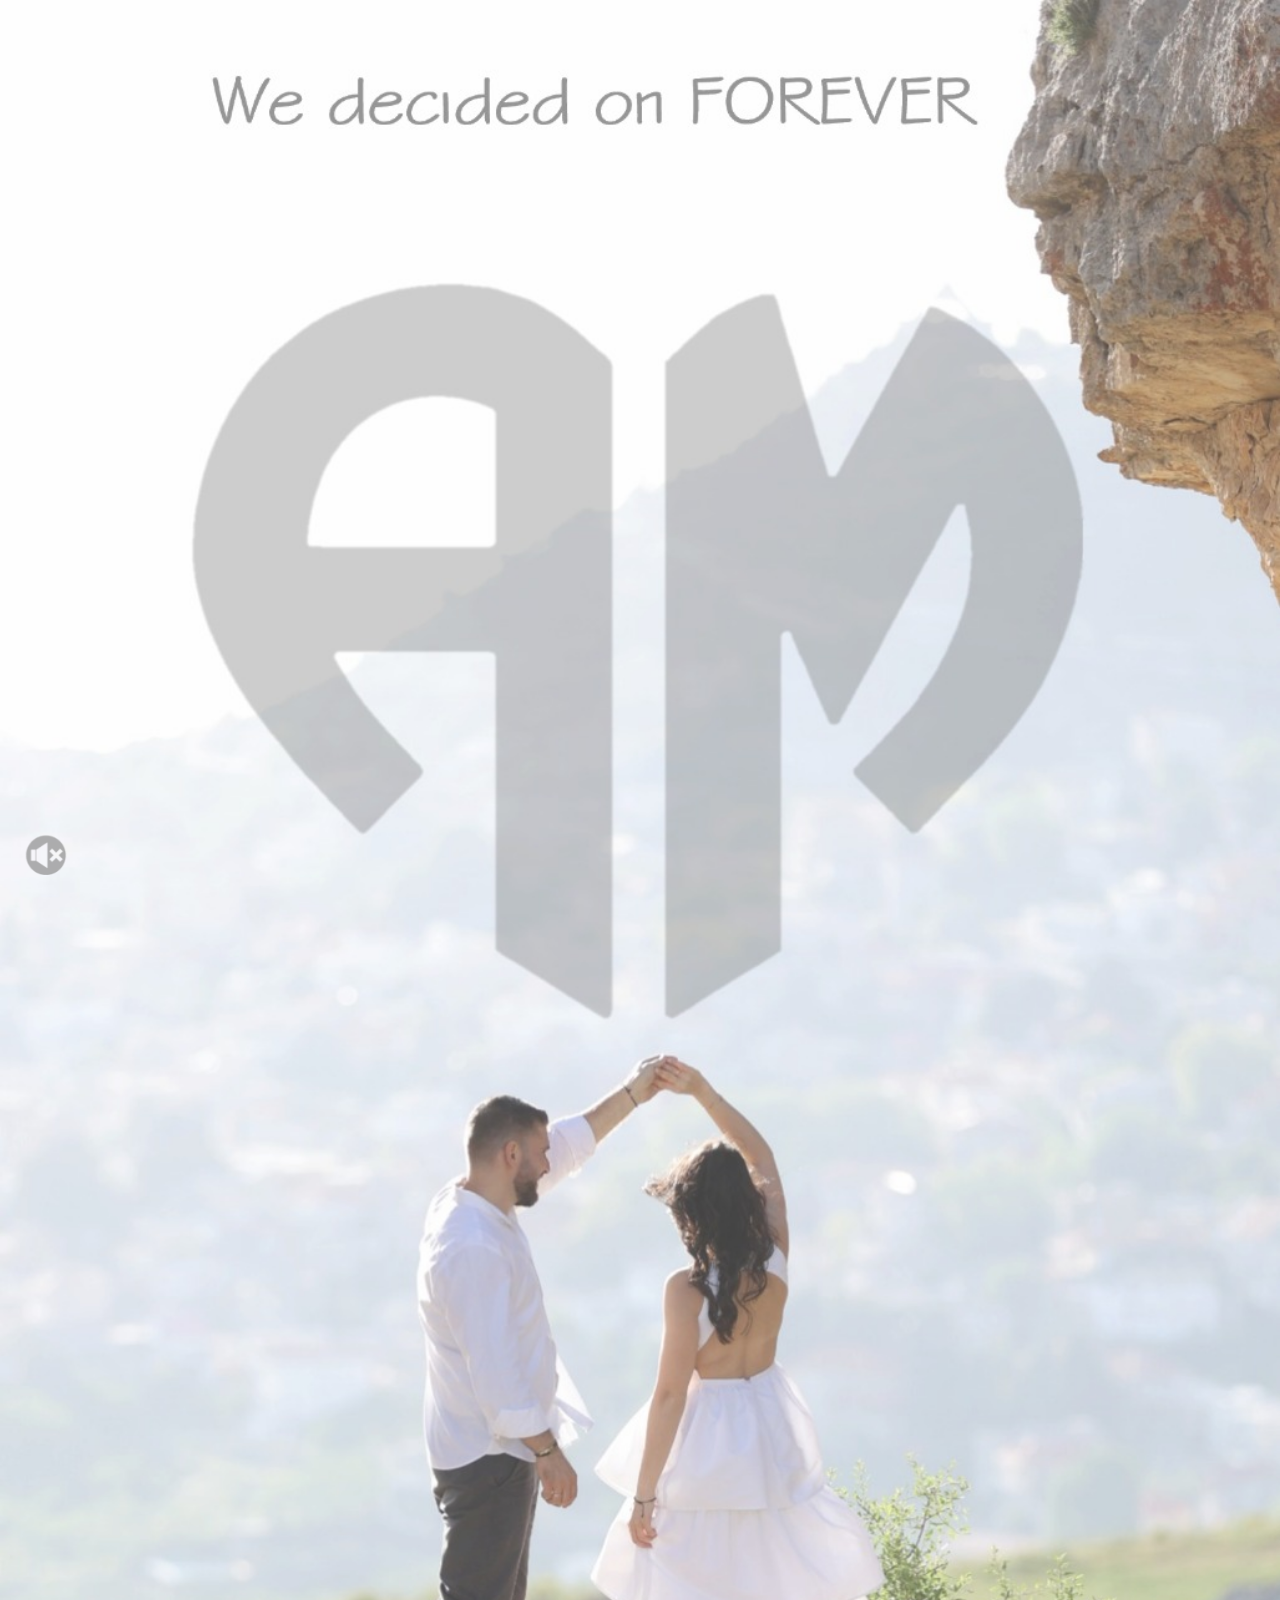
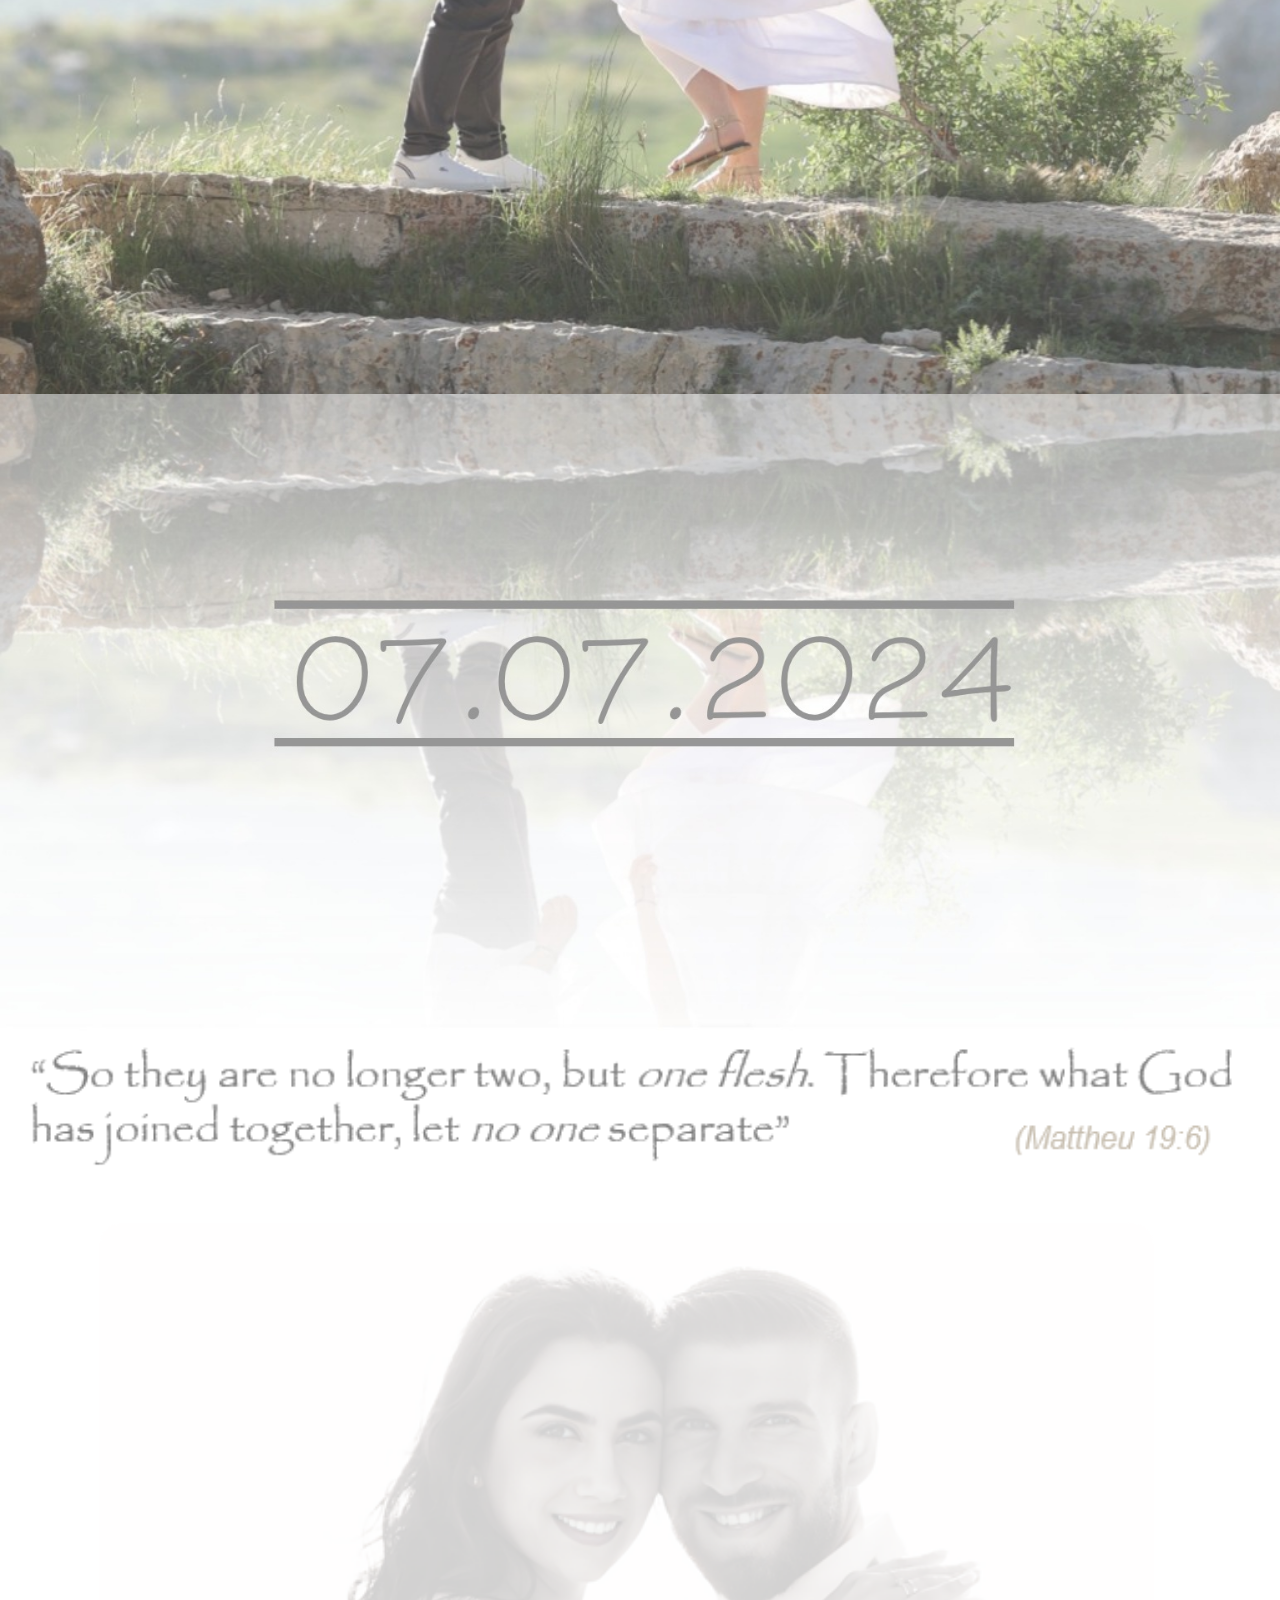
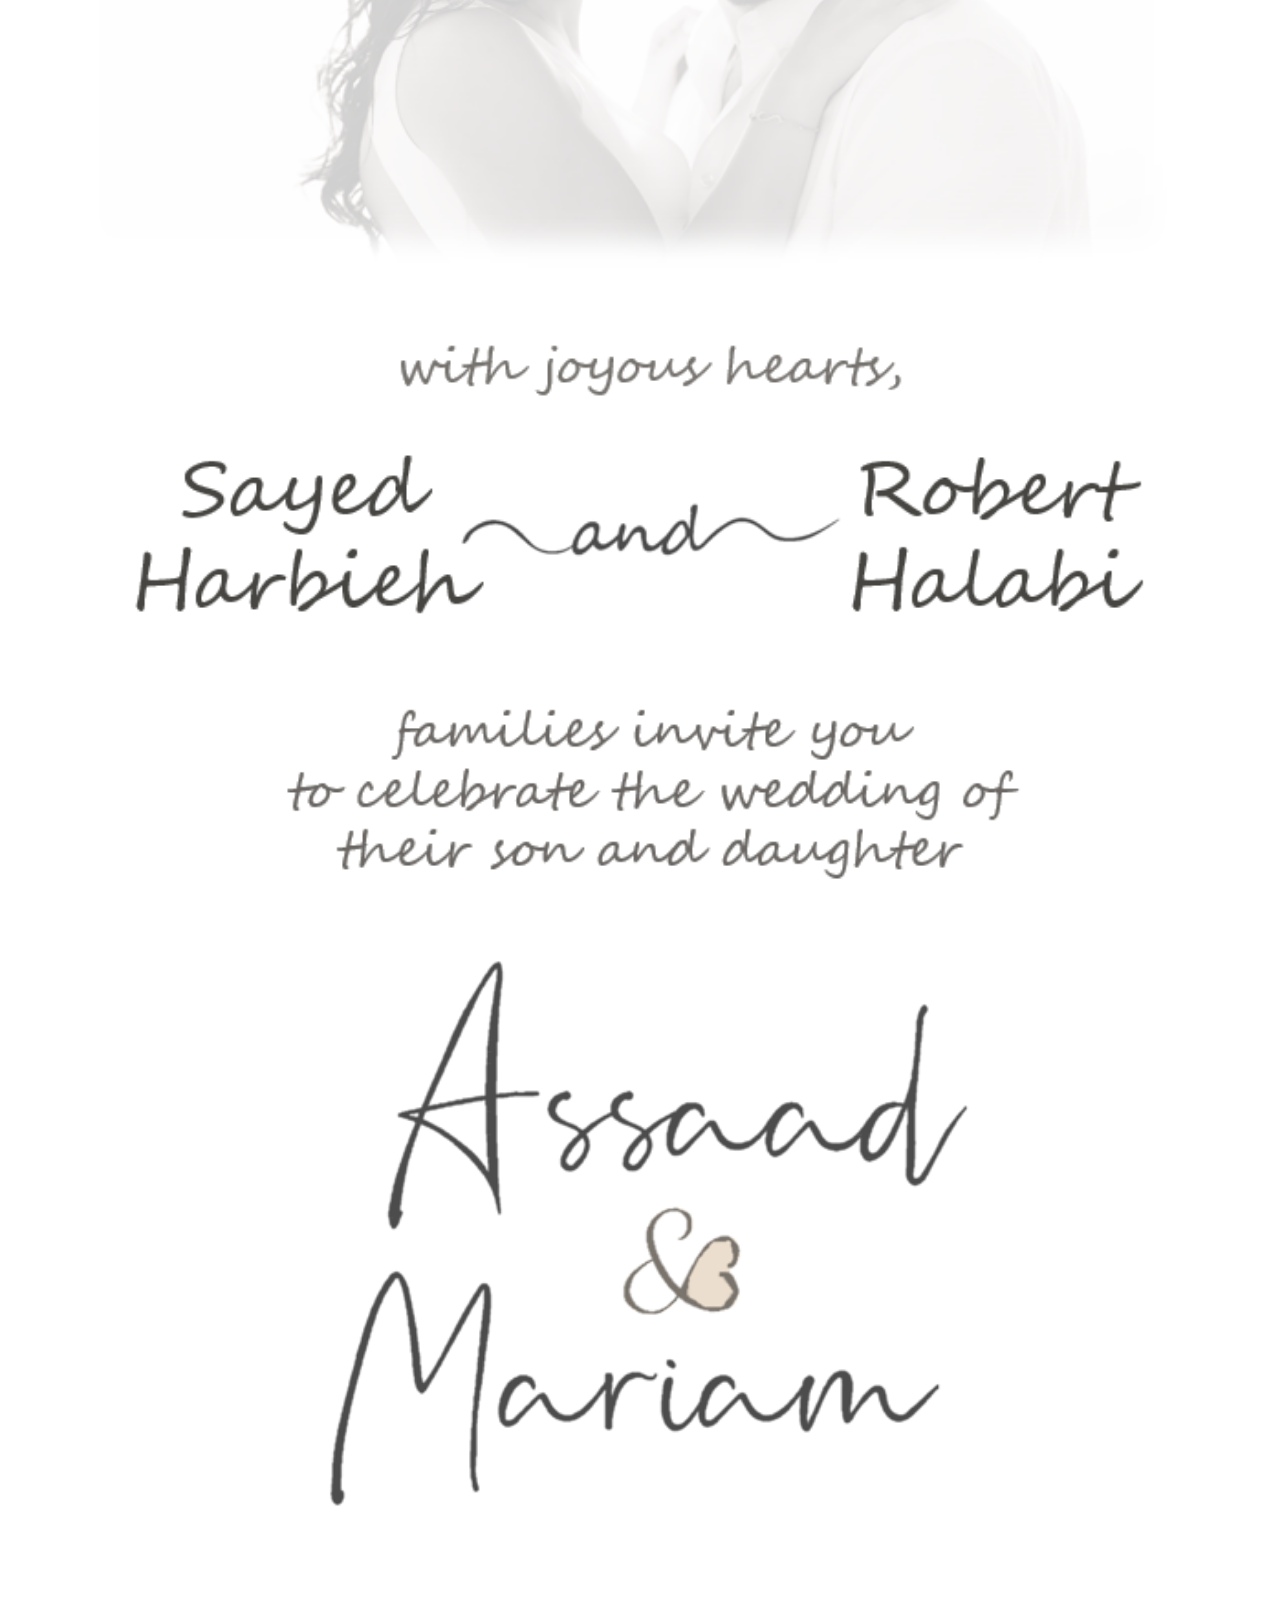
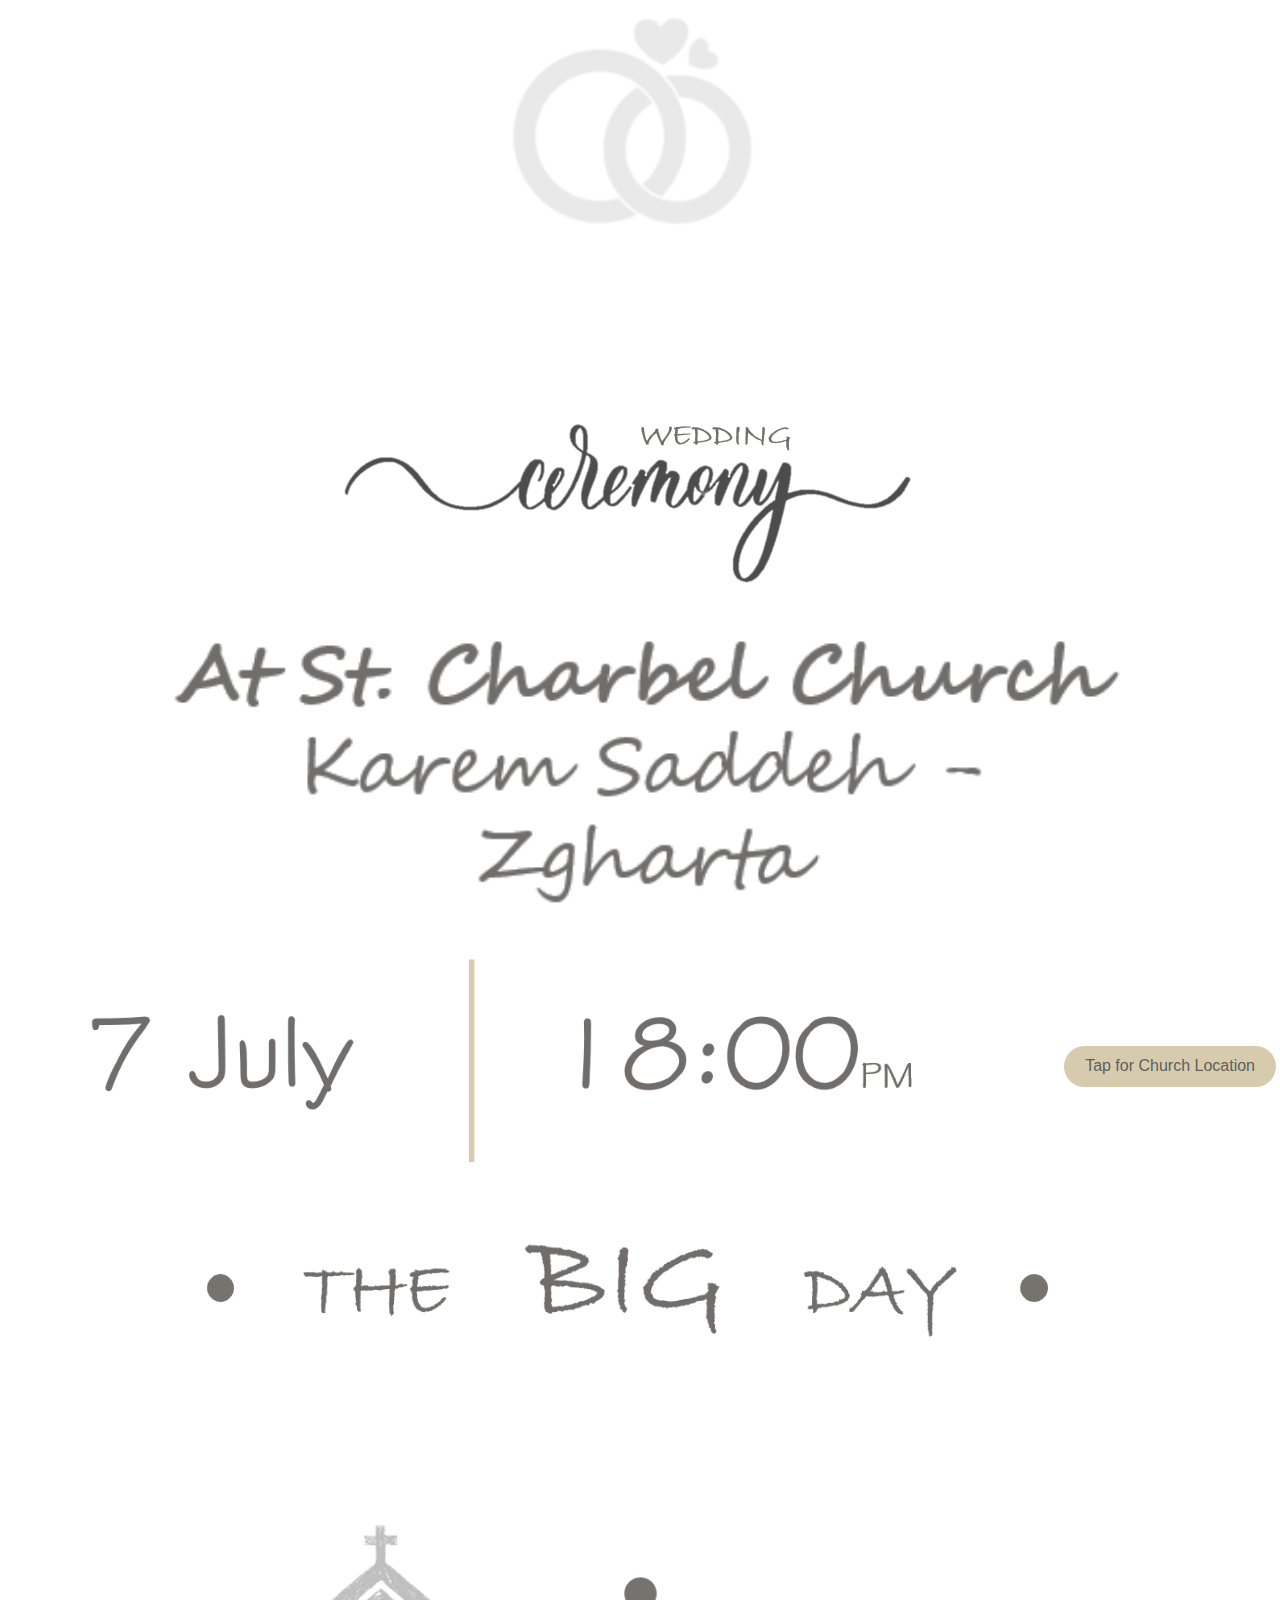
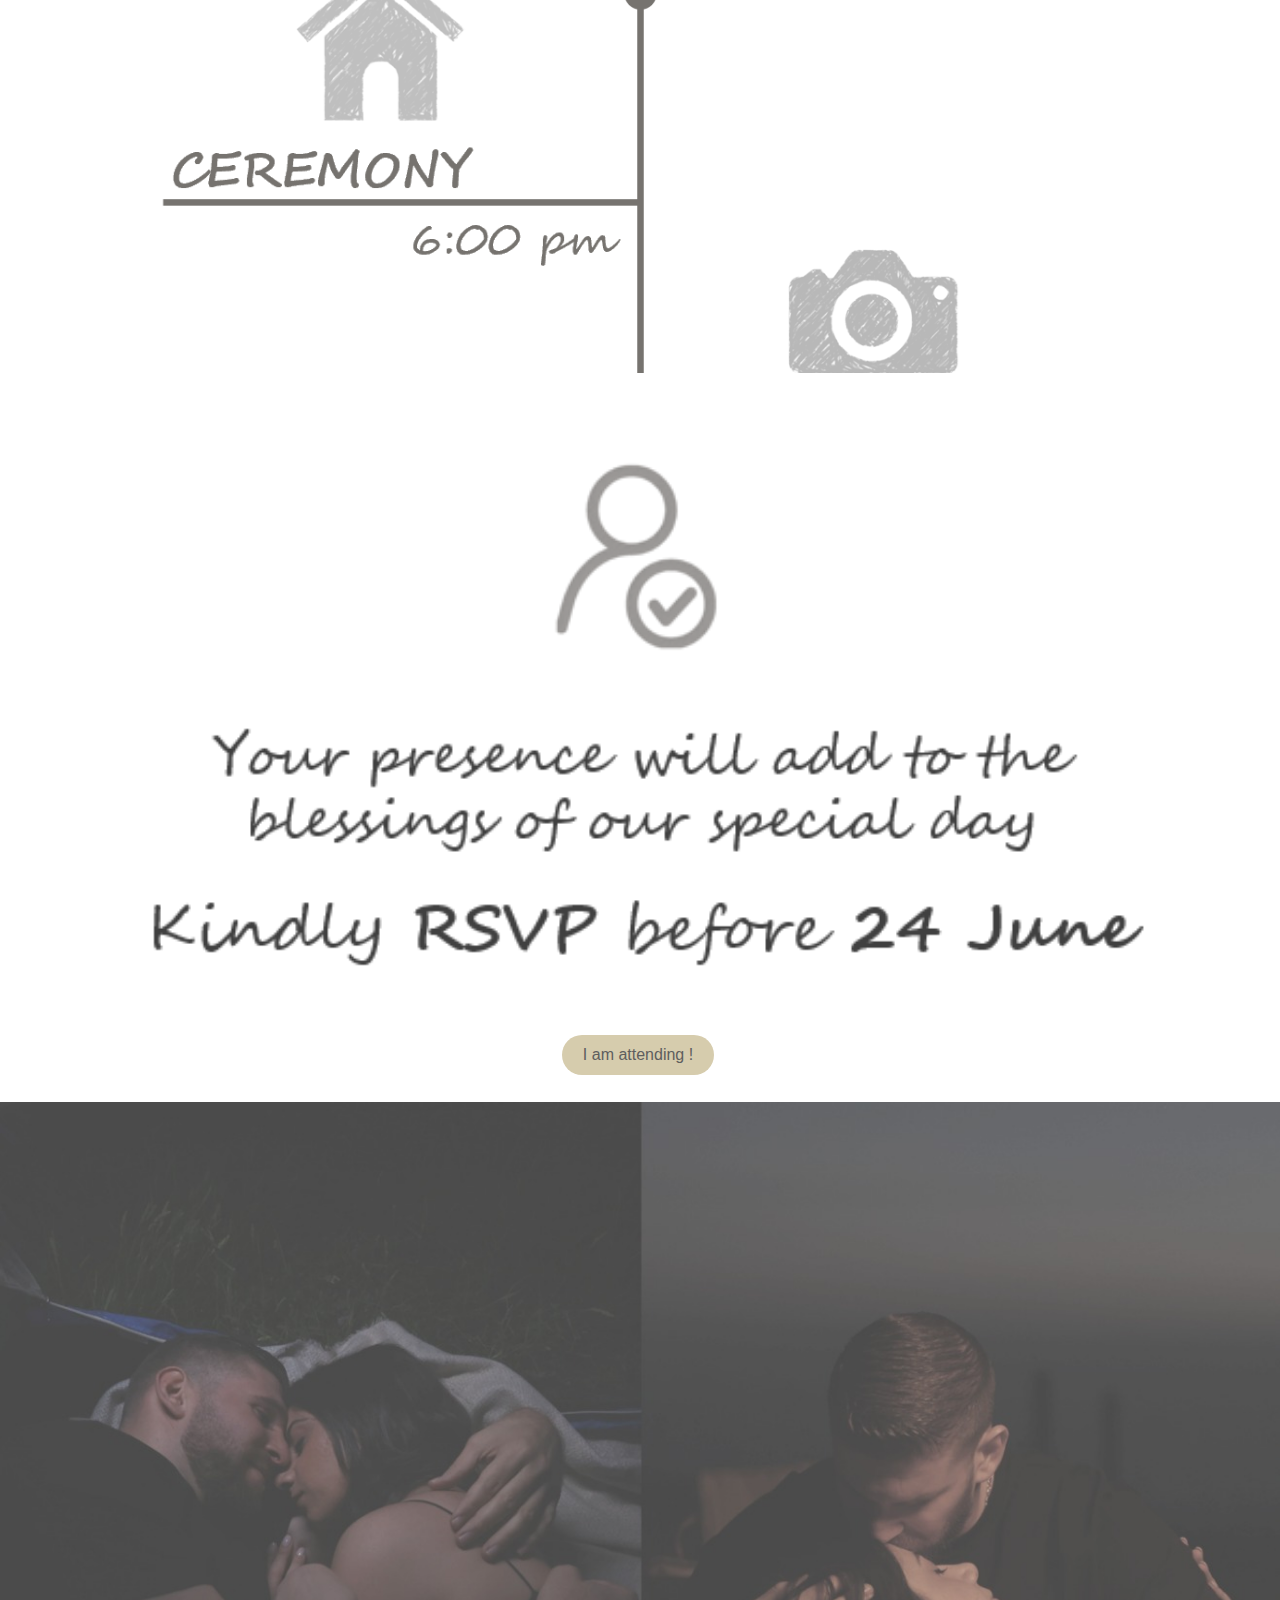
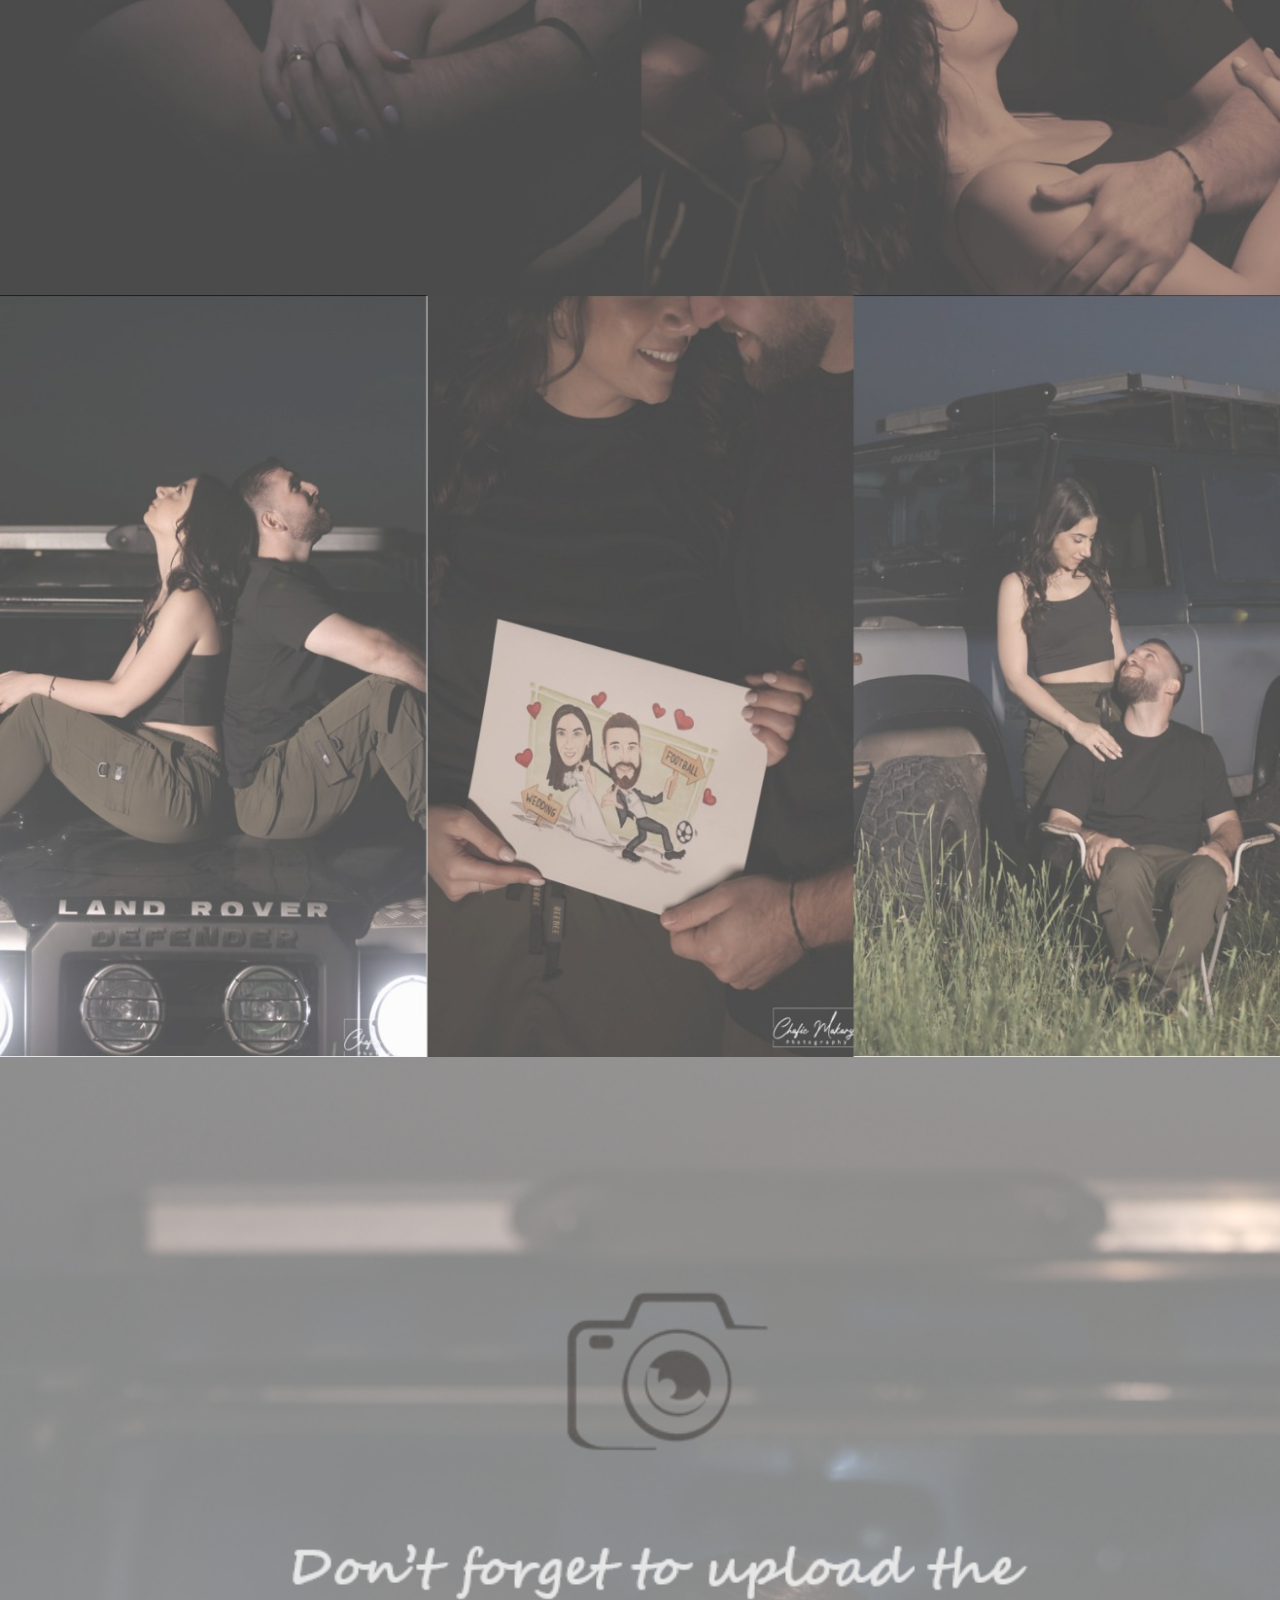
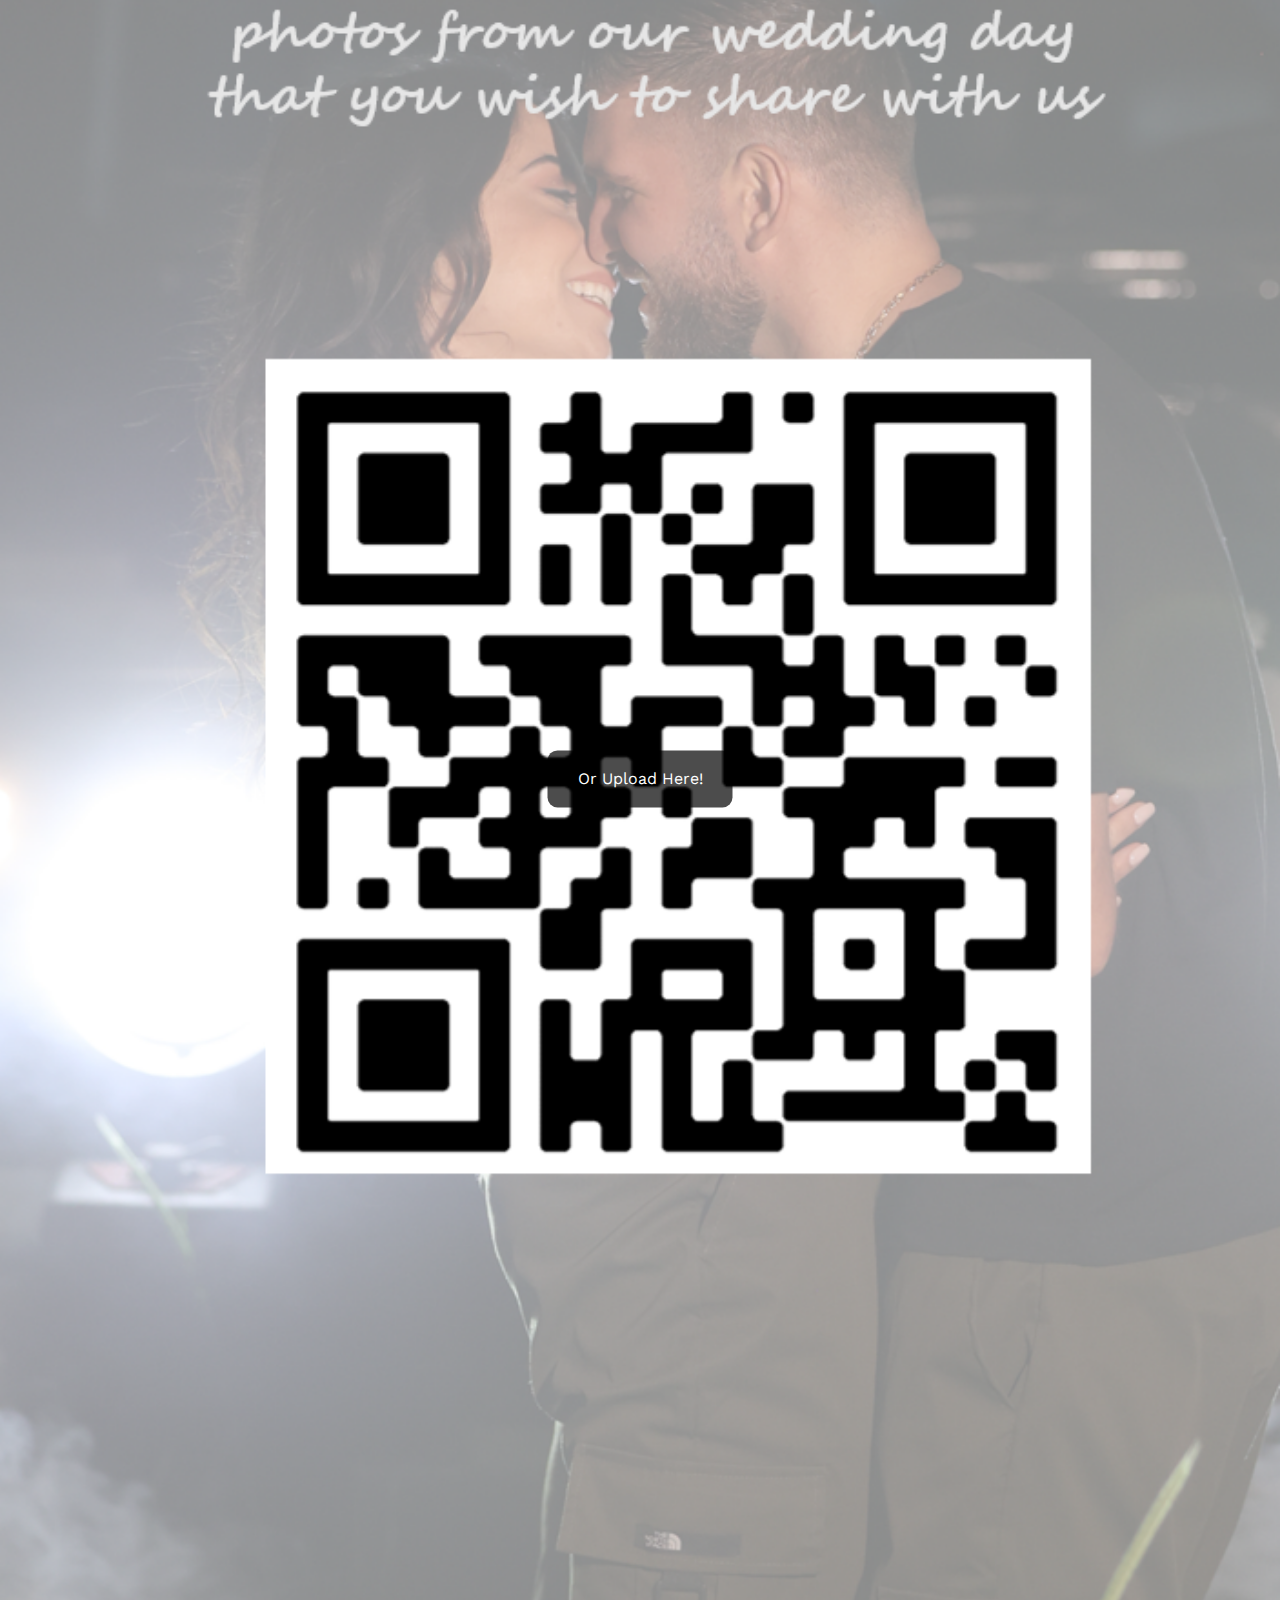
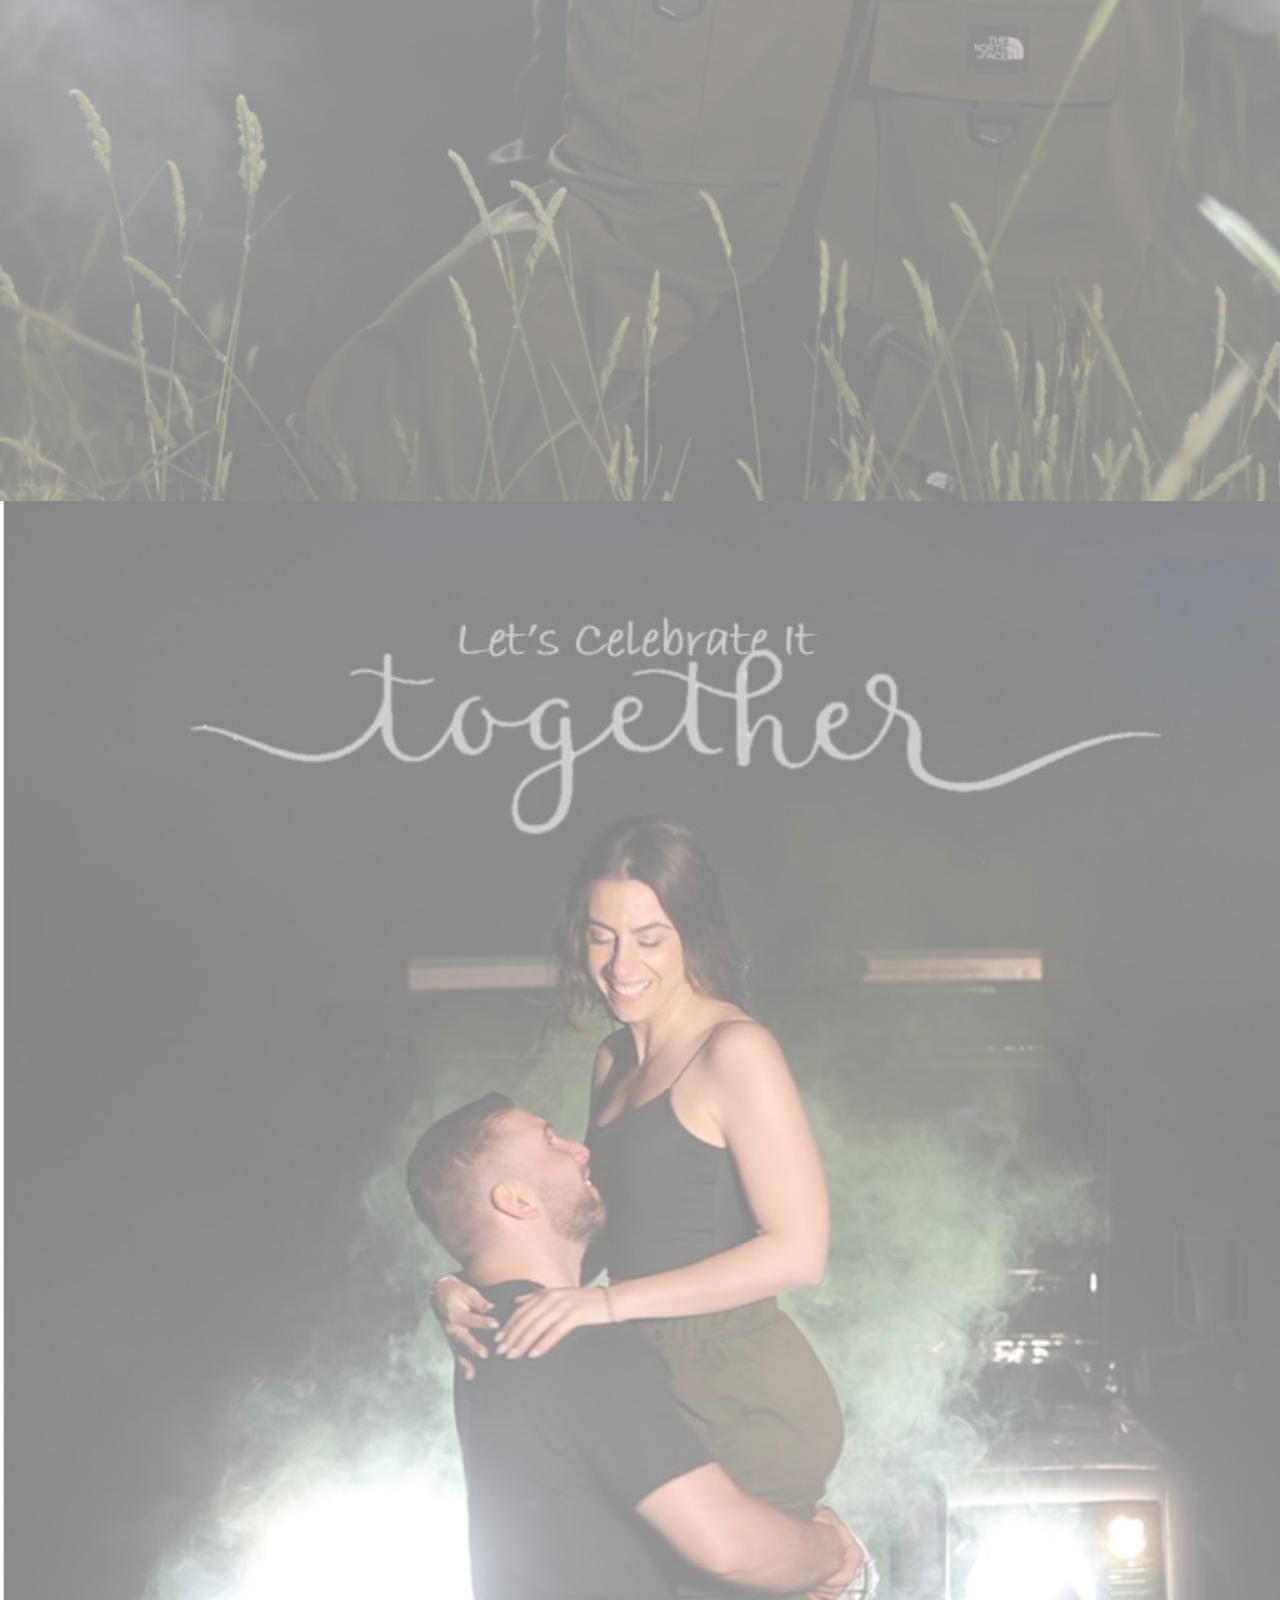
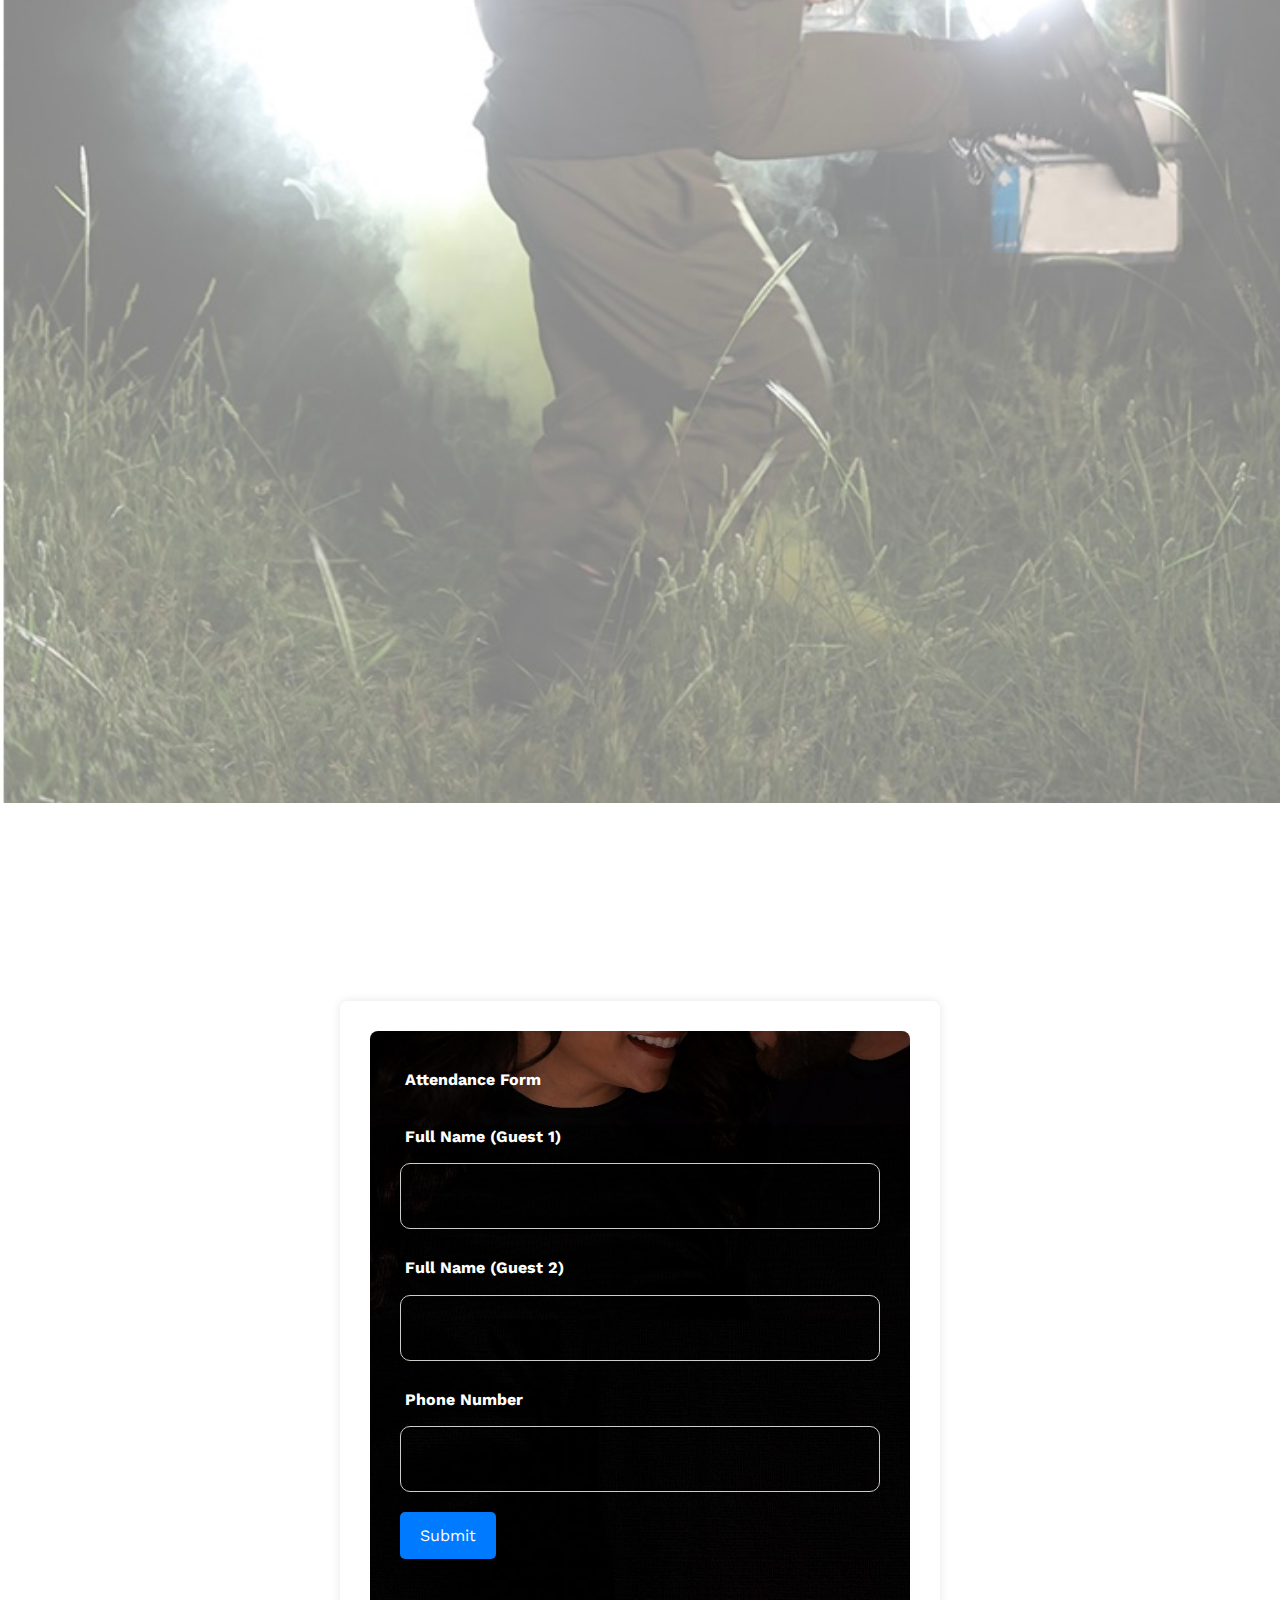
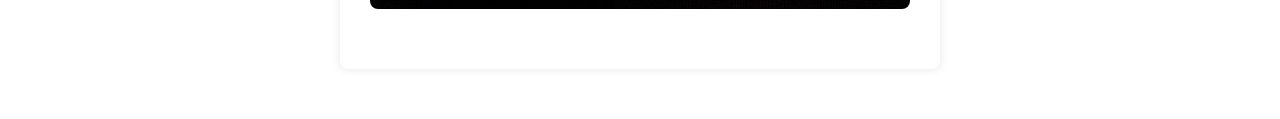
==== index.html @ 5905e003 "Add files via upload" ====
<!DOCTYPE html>
<!--[if lt IE 7]>      <html class="no-js lt-ie9 lt-ie8 lt-ie7"> <![endif]-->
<!--[if IE 7]>         <html class="no-js lt-ie9 lt-ie8"> <![endif]-->
<!--[if IE 8]>         <html class="no-js lt-ie9"> <![endif]-->
<!--[if gt IE 8]><!--> <html class="no-js"> <!--<![endif]-->
	<head>
	<meta charset="utf-8">
	<meta http-equiv="X-UA-Compatible" content="IE=edge">
	<title>Assaad & Mariam Wedding</title>
	<meta name="viewport" content="width=device-width, initial-scale=1.0">
	<meta name="description" content="Free HTML5 Template by FREEHTML5.CO" />
	<meta name="keywords" content="free html5, free template, free bootstrap, html5, css3, mobile first, responsive" />
	<meta name="author" content="FREEHTML5.CO" />
    <meta name="viewport" content="width=device-width, initial-scale=1.0">
 

  	<!-- Facebook and Twitter integration -->
	<meta property="og:title" content=""/>
	<meta property="og:image" content=""/>
	<meta property="og:url" content=""/>
	<meta property="og:site_name" content=""/>
	<meta property="og:description" content=""/>
	<meta name="twitter:title" content="" />
	<meta name="twitter:image" content="" />
	<meta name="twitter:url" content="" />
	<meta name="twitter:card" content="" />

	<link href='https://fonts.googleapis.com/css?family=Work+Sans:400,300,600,400italic,700' rel='stylesheet' type='text/css'>
	<link href="https://fonts.googleapis.com/css?family=Sacramento" rel="stylesheet">
    <link href="https://stackpath.bootstrapcdn.com/bootstrap/5.2.4/css/bootstrap.min.css" rel="stylesheet">


	
	<!-- Animate.css -->
	<link rel="stylesheet" href="css/animate.css">
	<!-- Icomoon Icon Fonts-->
	<link rel="stylesheet" href="css/icomoon.css">
	<!-- Bootstrap  -->
	<link rel="stylesheet" href="css/bootstrap.css">

	<!-- Magnific Popup -->
	<link rel="stylesheet" href="css/magnific-popup.css">

	<!-- Owl Carousel  -->
	<link rel="stylesheet" href="css/owl.carousel.min.css">
	<link rel="stylesheet" href="css/owl.theme.default.min.css">

	<!-- Theme style  -->
	<link rel="stylesheet" href="css/style.css">

	<!-- Modernizr JS -->
	<script src="js/modernizr-2.6.2.min.js"></script>
	<!-- FOR IE9 below -->
	<!--[if lt IE 9]>
	<script src="js/respond.min.js"></script>
	<![endif]-->
	<style>
         @import url('https://fonts.googleapis.com/css2?family=Roboto:wght@700&display=swap');
    .special-font {
        font-family: 'Papyrus', sans-serif;
        font-weight: 700;
        font-size: 20px;
        color: #333;
    }
    #mute-button {
            position: fixed;
            bottom: 20px; /* Adjust as needed */
            left: 20px; /* Adjust as needed */
            background: none;
            border: none;
            cursor: pointer;
        }
        #mute-button img {
            width: 40px; /* Adjust the size of the image */
            height: 40px; /* Adjust the size of the image */
        }

    body {
  color: #333; /* Set text color to a dark color */
  background-color: #fff; /* Set background color to white */
}
        .btn-custom {
  background-color: rgb(214, 204, 173); /* Custom color */
  color: rgb(94, 94, 94); /* Text color */
  font-family: 'Bradley Hand ITC', sans-serif;
}
.btncustcenter{
    display: flex;
      justify-content: center; /* Center horizontally */
      align-items: center;
      height: 10vh;
}
.centered {
      text-align: center; /* Center text horizontally */
      margin-top: 10px; /* Optional margin for spacing */
      font-size: 15px;
    }

		 .background-div {
        background-image: url('images/testimage12.jpeg');
        background-size: cover;
        background-repeat: no-repeat;
        background-position: center;
        /* Adjust width and height as needed */
        width: 100%;
        height: 1000px;
        /* Optional styles for the background div */
        border: 0px solid black;
        border-radius: 0px;
        position: relative;
    }

    /* Style for the overlay image */
    .overlay-image {
        position: absolute;
        top: 2.5%;
        left: 58%;
        transform: translate(-50%, -50%);
        /* Adjust width and height as needed */
        width: 500px;
        height: 220px;
        /* Optional styles for the overlay image */
        border: 0px solid white;
        border-radius: 0px;
        box-shadow: 0 0 0px rgba(0, 0, 0, 0.5);
    }   
	@media (max-width: 768px) {
        .background-div {
			background-image: url('images/testimage12.png');
            height: 1400px; /* Adjust height for smaller screens */
        }

        .overlay-image {
            width:400px; /* Adjust width for smaller screens */
            height: 150px; /* Adjust height for smaller screens */
        }
        .overlay-image2 {
            width: 320px; /* Adjust width for smaller screens */
            height: 270px; /* Adjust height for smaller screens */
        }
    }
	.background-div2 {
        background-image: url('images/white.jpg'); /* Desktop background image */
        background-size: cover;
        background-repeat: no-repeat;
        background-position: center;
        /* Adjust width and height as needed */
        width: 100%;
        height: 400px;
        /* Optional styles for the background div */
        border: 0px solid black;
        border-radius: 0px;
        position: relative;
    }

    /* Style for the overlay image */
    .overlay-image2 {
        position: absolute;
        top: 9.5%;
        left: 50%;
        transform: translate(-50%, -50%);
        /* Adjust width and height as needed */
        width: 480px;
        height: 200px;
        /* Optional styles for the overlay image */
        border: 0 px solid white;
        border-radius: 8px;
        box-shadow: 0 0 0px rgba(0, 0, 0, 0.5);
    }
	.container1 {
        max-width: 600px;
        margin: 50px auto;
        background-color: #fff;
        padding: 30px;
        border-radius: 8px;
        box-shadow: 0 0 10px rgba(0, 0, 0, 0.1);
    }

    h2 {
        margin-bottom: 30px;
        text-align: center;
        color: #fcfcfc;
    }

    .form-group1 {
        margin-bottom: 20px;
    }

    .form-group1 label {
        display: block;
        margin-bottom: 8px;
        font-weight: bold;
        color: #ffffff;
        background-color: transparent;
        padding: 5px;
        border-radius: 5px;
    }

    .form-group1 input[type="text"],
    .form-group1 input[type="email"],
    .form-group1 input[type="radio"],
    .form-group1 textarea {
        width: 100%;
        padding: 10px;
        border: 1px solid #ccc;
        border-radius: 10px;
        box-sizing: border-box;
        font-size: 26px;
        font-family: "Bradley Hand ITC", cursive;
        color: #ffffff;
        background-color: transparent;
    }

    .form-group1 input[type="submit"] {
        background-color: #000;
        color: #fff;
        border: none;
        padding: 12px 20px;
        border-radius: 5px;
        cursor: pointer;
        font-size: 16px;
        font-family: "Bradley Hand ITC", cursive;
        text-transform: uppercase;
    }

    .form-group1 input[type="submit"]:hover {
        background-color: #333;
    }

    .radio-group1 {
        display: flex;
        gap: 20px;
        align-items: center;
    }

    .radio-group1 label {
        display: flex;
        align-items: center;
        color: #ffffff;
        background-color: transparent;
        padding: 5px;
        border-radius: 5px;
    }

    .radio-group1 input[type="radio"] {
        margin-right: 5px;
    }

    .form-background1 {
        background-image: url('images/Testbackgroundtest.jpeg'); /* Replace with your background image URL */
        background-size: cover;
        background-repeat: no-repeat;
        background-position: center;
        border-radius: 8px;
        padding: 30px;
        margin-bottom: 30px;
	}
    .specific-area {
    background-image: url('images/testimage5.jpeg');
    background-size: cover;
    background-attachment: fixed;
    /* Additional styles for the specific area */
    width: 100%;
    height: 1600px; /* Adjust height as needed */
    overflow: hidden; /* Ensure images don't overflow */
  }
  .image-container {
    display: flex;
    justify-content: center;
    align-items: center;
    height: 100%;
    flex-wrap: wrap; /* Allow images to wrap on smaller screens */
  }
  .image-container img {
    max-width: 100%;
    height: auto; /* Maintain aspect ratio */
    margin: 10px;
  }

  .alert-button {
      padding: 10px 20px;
      background-color: #007BFF;
      color: white;
      border: none;
      border-radius: 5px;
      cursor: pointer;
    }

    .alert-button:hover {
      background-color: #0056b3;
    }
  /* @media only screen and (max-width: 768px) {
  .specific-area {
    height: auto; 
  }

  .image-container img {
    width: 50%; 
  }  } */
  @media only screen and (max-width: 480px) {
  .image-container img {
    width: 100%; /* Make images full width on very small screens */
  }

  .specific-area {
    padding: 5px; /* Adjust padding for very small screens */
  }
}
	@media (max-width: 768px) {
        .background-div2 {
            background-image: url('images/white.jpg'); /* Mobile background image */
            height: 300px; /* Adjust height for smaller screens */
        }

        
		.container1 {
            padding: 15px;
        }

        .form-group1 label,
        .form-group1 input[type="text"],
        .form-group1 input[type="email"],
        .form-group1 input[type="radio"],
        .form-group1 textarea,
        .form-group1 input[type="submit"] {
            font-size: 14px;
            padding: 8px;
        }
    }
    .saving-message {
        margin-top: 10px;
        font-weight: bold;
        color: #007bff; /* Blue color */
    }

    :root {
      --background-color: white;
      --text-color: black;
    }

    body {
      background-color: var(--background-color);
      color: var(--text-color);
    }

    @media (prefers-color-scheme: dark) {
      :root {
        --background-color: white !important;
        --text-color: black !important;
      }
    }

    .containerb {
            position: relative;
            display: block;
            width: 100%;
            margin: 0px;
            max-width: 100%;
        }

        .containerb img {
            width: 100%;
            height: auto;
            margin: 0px;
            display: block;
        }

        .button-overlay {
            position: absolute;
            top: 50%; /* Adjust to position the button vertically */
            left: 50%; /* Adjust to position the button horizontally */
            transform: translate(-50%, -50%); /* Center the button */
            background-color: rgba(0, 0, 0, 0.7);
            color: white;
            padding: 15px 30px;
            border: none;
            cursor: pointer;
            font-size: 1em;
            border-radius: 10px;
        }

        /* Media query for smaller screens */
        @media (max-width: 768px) {
            .button-overlay {
                font-size: 1em; /* Slightly smaller font on mobile */
                padding: 10px 20px; /* Slightly smaller padding on mobile */
                top: 80%; /* Adjust the position for mobile view */
                left: 50%;
                transform: translate(-50%, -70%);
            }
        }

        @media (max-width: 480px) {
            .button-overlay {
                font-size: 1em; /* Even smaller font on very small screens */
                padding: 9px 18px; /* Smaller padding on very small screens */
                top: 80%; /* Further adjust the position for very small screens */
                left: 50%;
                transform: translate(-50%, -80%);
            }
        }
       
	</style>

	</head>
	<body>
		
	<div class="fh5co-loader"></div>
	
	<div id="page">
	<nav class="fh5co-nav" role="navigation">
		<div class="container">
			<div class="row">
				<!-- <div class="col-xs-2">
					<div id="fh5co-logo"><a href="index.html">Wedding<strong>.</strong></a></div>
				</div> -->
				<div class="col-xs-10 text-right menu-1">
					<ul>
						<!-- <li class="active"><a href="index.html">Home</a></li>
						<li><a href="about.html">Story</a></li>
						<li class="has-dropdown">
							<a href="services.html">Services</a>
							<ul class="dropdown">
								<li><a href="#">Web Design</a></li>
								<li><a href="#">eCommerce</a></li>
								<li><a href="#">Branding</a></li>
								<li><a href="#">API</a></li>
							</ul>
						</li> -->
						<li><a href="https://maps.app.goo.gl/15Rmntfvn5vgc2kd7">Groom's Home Location</a></li>
                 <!--    <li><a href="https://forms.gle/My8muEc6a1gwSwuc6">upload photos</a></li> -->
						<li><a href="https://goo.gl/maps/66WuticzHtBoVPjp7">Bride's Home Location</a></li>
                        <li><a href="#target-section">I am attending!</a></li>
                        
					</ul>
				</div>
			</div>
			
		</div>
	</nav>

	<!-- <header id="fh5co-header" class="fh5co-cover" role="banner" style="background-image:url(images/testimagee.png);" data-stellar-background-ratio="0.5">
		<div class="overlay">
		<div class="container">
			<div class="row">
				<div class="col-md-8 col-md-offset-2 text-center">
					<div class="display-t">
						<div class="display-tc animate-box" data-animate-effect="fadeIn">
							
                    
						</div>
					</div>
				</div>
			</div>
		</div></div>
	</header> -->
    <!-- <section id="fh5co-header" class="fh5co-cover" role="banner" style="background-image:url(images/testimage2.png);" data-stellar-background-ratio="0.5">
		<div class="overlay"></div>
		<div class="container">
			<div class="row">
				<div class="col-md-8 col-md-offset-2 text-center">
					<div class="display-t">
						<div class="display-tc animate-box" data-animate-effect="fadeIn">
							<h1>A &amp; M</h1>
							<h2>We decided on FOREVER</h2> -->
							<!---<div class="simply-countdown simply-countdown-one"></div>
                    
						</div>
					</div>
				</div>
			</div>
		</div>
    </section> -->
	



    <img src="images/testimage.jpeg" style="max-width:100%; height: auto; display: block; margin: 0 auto;" width="100%">
    <img src="images/testimage2.jpeg" style="max-width:100%; height: auto; display: block; margin: 0 auto;" width="100%">
    
    <img src="images/bibleverse.png" style="max-width:100%; height: auto; display: block; margin: 0 auto;" width="100%">
    <img src="images/carte.png" style="max-width: 90%; height: auto; display: block; margin: 0 auto;" width="100%">
    <img src="images/ring.png" style="max-width: 80%; height: auto; display: block; margin: 0 auto;" width="100%">
    
    <!-- <section id="fh5co-header" class="fh5co-cover" role="banner" style="background-image:url(images/testimage5.png);" data-stellar-background-ratio="0.5">
		<div class="overlay"></div>
		<div class="container">
			<div class="row">
				<div class="col-md-8 col-md-offset-2 text-center">
					<div class="display-t">
						<div class="display-tc animate-box" data-animate-effect="fadeIn">
				<img src="images/testimage7.png" style="max-width:100%; height: auto; display: block; margin: 0 auto;" >
              <img src="images/testimage8.png" style="max-width: 100%; height: auto; display: block; margin: 0 auto;" >
                    
						</div>
					</div>
				</div>
			</div>
		</div>
    </section> -->
    <div class="specific-area">
        <div class="image-container">
            <img src="images/ceremony.png" alt="Image 1">
            <img src="images/ceremonylocation.png" style="max-width: 80%; height: auto; display: block; margin: 0 auto;" width="100%"alt="Image 1">
          
          <img src="images/testimage6.png" style="max-width: 80%; height: auto; display: block; margin: 0 auto;" width="100%" alt="Image 1">

          <button class="btn btn-custom" onclick="redirectToMaps()">Tap for Church Location</button><br>
          <img src="images/testimage8.png" style="max-width: 79%; height: auto; display: block; margin: 0 auto;" width="100%" alt="Image 2">
          
          <!-- Add more <img> tags for additional images -->
          <script>
            function redirectToMaps() {
              const url = 'https://maps.app.goo.gl/GMQqDyG9Jek2LFCs7';
              window.location.href = url;
            }
          </script>
           
        </div>
        
    </div>
    <img src="images/presence.png" style="max-width: 85%; height: auto; display: block; margin: 0 auto;" width="100%">
    <div class="btncustcenter">
         <button href="#target-section" onclick="scrollToSection()"   class="btn btn-custom">I am attending !</button>
         <script>
            function scrollToSection() {
              document.getElementById('target-section').scrollIntoView({ behavior: 'smooth' });
            }
          </script>
    </div>


    <img src="images/testimage10.jpeg" style="max-width: 100%; height: auto; display: block; margin: 0 auto;" width="100%">
	<!-- <div class="centered">
        <p>Let your little ones rest peacefully at home</p>
    </div> -->
    <!-- <img src="images/qrcode.png" style="max-width: 100%; height: auto; display: block; margin: 0 auto;" width="100%"> -->
    <div class="containerb">
        <img src="images/qrcode.png"  alt="Footer Image">
        <a href="https://forms.gle/My8muEc6a1gwSwuc6" class="button-overlay">Or Upload Here!</a>
    </div>
<img src="images/footer.jpg" style="max-width: 100%; height: auto; display: block; margin: 0 auto;" width="100%"><br>
   

    <div class="container">
        <div class="row">
            <div class="col-md-8 col-md-offset-2 text-center">
                <div class="display-t">
                    <div class="display-tc animate-box" data-animate-effect="fadeIn">
                         <div class="simply-countdown simply-countdown-one"></div>
                        
                    </div>
                </div>
            </div>
        </div>
    </div> 
<!-------------------------------------------------------------------->

<!-- <audio id="background-music" loop>
    <source src="musicw.mp3" type="audio/mpeg">
    Your browser does not support the audio element.
</audio>

<button id="mute-button">
    <img id="mute-icon" src="images/mute.png" alt="Mute/Unmute">
</button>


<script>
    var audio = document.getElementById("background-music");
    var muteButton = document.getElementById("mute-button");
    var muteIcon = document.getElementById("mute-icon");

    // Function to update button position while scrolling
    function updateButtonPosition() {
        var scrollTop = window.scrollY || window.pageYOffset;
        muteButton.style.top = (scrollTop + window.innerHeight - 70) + "px"; // Adjust 70 to your desired offset
    }

    function tryAutoplay() {
            audio.play().then(() => {
                muteIcon.src = "images/mute.png"; // Change to unmute icon
            }).catch((error) => {
                console.log('Autoplay failed:', error);
                muteIcon.src = "images/unmute.png"; // Default to mute icon
            });
        }

    // Event listener for button click to toggle mute/unmute
    muteButton.addEventListener("click", function() {
        if (audio.paused) {
            audio.play();
            muteIcon.src = "images/unmute.png"; // Change to mute icon
        } else {
            audio.pause();
            muteIcon.src = "images/mute.png"; // Change to unmute icon
        }
    }); 



    // Event listener for scroll to update button positio
    window.addEventListener("scroll", updateButtonPosition);
    tryAutoplay();
    // Initial call to update button position
    updateButtonPosition();
</script>-->
<audio id="background-music" autoplay loop muted>
    <source src="musicw.mp3" type="audio/mpeg">
    Your browser does not support the audio element.
</audio>

<!-- <iframe src="musicw.mp3" allow="autoplay" style="display:none" id="iframeAudio">
</iframe>
<audio autoplay loop  id="playAudio">
    <source src="musicw.mp3">
</audio>
<script>
var isChrome = /Chrome/.test(navigator.userAgent) && /Google Inc/.test(navigator.vendor);
  if (!isChrome){
      $('#iframeAudio').remove()
  }
  else {
      $('#playAudio').remove() // just to make sure that it will not have 2x audio in the background 
  }

</script> -->



<button id="mute-button">
    <img id="mute-icon" src="images/mute.png" alt="Mute/Unmute">
</button>

<!-- JavaScript Section -->
<script>
    var audio = document.getElementById("background-music");
    var muteButton = document.getElementById("mute-button");
    var muteIcon = document.getElementById("mute-icon");

    // Function to update button position while scrolling
    function updateButtonPosition() {
        var scrollTop = window.scrollY || window.pageYOffset;
        muteButton.style.top = (scrollTop + window.innerHeight - 70) + "px"; // Adjust 70 to your desired offset
    }

    // Event listener for button click to toggle mute/unmute
    muteButton.addEventListener("click", function() {
        if (audio.muted) {
            audio.muted = false;
            audio.play();
            muteIcon.src = "images/unmute.png"; // Change to unmute icon
        } else {
            audio.muted = true;
            audio.pause();
            muteIcon.src = "images/mute.png"; // Change to mute icon
        }
    });

    // Initial call to update button position
    updateButtonPosition();

    // Event listener for scroll to update button position
    window.addEventListener("scroll", updateButtonPosition);

    // Check if the audio can autoplay
    document.addEventListener('DOMContentLoaded', function() {
        audio.play().then(() => {
            audio.muted = false; // Unmute after ensuring autoplay works
            muteIcon.src = "images/unmute.png"; // Change to unmute icon
        }).catch((error) => {
            console.log('Autoplay failed:', error);
            audio.muted = true; // Keep it muted if autoplay fails
            muteIcon.src = "images/mute.png"; // Keep mute icon
        });
    });
</script>





    <!-- <section id="target-section"> -->
        <div id="target-section" class="container1">
            <div class="form-background1">
                <div class="form-group1"><label> Attendance Form</label></div>
                <div class="form-group1">
                    <label for="guest1">Full Name (Guest 1)</label>
                    <input type="text" id="guest1" name="guest1" required>
                </div>
                <div class="form-group1">
                    <label for="guest2">Full Name (Guest 2)</label>
                    <input type="text" id="guest2" name="guest2" required>
                </div>
                <div class="form-group1">
                    <label for="number">Phone Number</label>
                    <input type="text" id="number" name="number" required>
                </div>
                <div class="form-group1">
                    <button type="submit" onclick="showAlert()" class="alert-button" id="submitbutton">Submit</button>
                    <!-- <script>
                        function showAlert() {
                          alert('Thank you! Your reservation is booked');
                        }
                      </script> -->
                </div>
                <!-- Message to show when saving data -->
                <div class="saving-message" id="savingMessage" style="display: none;">Saving Your names!</div>


            </div>
        </div>
    <!-- </section> -->
</body>
<script src="https://code.jquery.com/jquery-3.6.0.min.js"></script>
<script>
    $(document).ready(function(){
        $("#submitbutton").click(function(){
            var guest_1 = $("#guest1").val();
            var guest_2 = $("#guest2").val();
            var number = $("#number").val();

            // Show the saving message
            $("#savingMessage").show();

            // Redirect to wedding.php with data in query parameters
            var url = "http://zeta.infinityfreeapp.com/wedding/wedding.php";
            url += "?guest1=" + encodeURIComponent(guest_1);
            url += "&guest2=" + encodeURIComponent(guest_2);
            url += "&number=" + encodeURIComponent(number);
            window.location.href = url;
        });
    });
</script>

	
<!-- <footer>  <div class="container">
	<div class="row">
		<div class="col-md-8 col-md-offset-2 text-center">
			<div class="display-t">
				<div class="display-tc animate-box" data-animate-effect="fadeIn">
					 <div class="simply-countdown simply-countdown-one"></div>
					
				</div>
			</div>
		</div>
	</div>
</div></footer> -->

	

	<div class="gototop js-top">
		<a href="#" class="js-gotop"><i class="icon-arrow-up"></i></a>
	</div>
	
	<!-- jQuery -->
	<script src="js/jquery.min.js"></script>
	<!-- jQuery Easing -->
	<script src="js/jquery.easing.1.3.js"></script>
	<!-- Bootstrap -->
	<script src="js/bootstrap.min.js"></script>
	<!-- Waypoints -->
	<script src="js/jquery.waypoints.min.js"></script>
	<!-- Carousel -->
	<script src="js/owl.carousel.min.js"></script>
	<!-- countTo -->
	<script src="js/jquery.countTo.js"></script>

	<!-- Stellar -->
	<script src="js/jquery.stellar.min.js"></script>
	<!-- Magnific Popup -->
	<script src="js/jquery.magnific-popup.min.js"></script>
	<script src="js/magnific-popup-options.js"></script>

	<!-- // <script src="https://cdnjs.cloudflare.com/ajax/libs/prism/0.0.1/prism.min.js"></script> -->
	<script src="js/simplyCountdown.js"></script>
	<!-- Main -->
	<script src="js/main.js"></script>

	<script>
    // var d = new Date(new Date().getTime() + 300 * 120 * 120 * 2000);
	var d = new Date(2024,6,7,19,0,0);

    // default example
    simplyCountdown('.simply-countdown-one', {
        year: d.getFullYear(),
        month: d.getMonth() + 1,
        day: d.getDate()
    });

    //jQuery example
    $('#simply-countdown-losange').simplyCountdown({
        year: d.getFullYear(),
        month: d.getMonth() + 1,
        day: d.getDate(),
        enableUtc: false
    });
</script>

	</body>
</html>
---- css/icomoon.css ----
@font-face {
  font-family: 'icomoon';
  src:  url('../fonts/icomoon/icomoon.eot?6iuir');
  src:  url('../fonts/icomoon/icomoon.eot?6iuir#iefix') format('embedded-opentype'),
    url('../fonts/icomoon/icomoon.ttf?6iuir') format('truetype'),
    url('../fonts/icomoon/icomoon.woff?6iuir') format('woff'),
    url('../fonts/icomoon/icomoon.svg?6iuir#icomoon') format('svg');
  font-weight: normal;
  font-style: normal;
}

[class^="icon-"], [class*=" icon-"] {
  /* use !important to prevent issues with browser extensions that change fonts */
  font-family: 'icomoon' !important;
  speak: none;
  font-style: normal;
  font-weight: normal;
  font-variant: normal;
  text-transform: none;
  line-height: 1;

  /* Better Font Rendering =========== */
  -webkit-font-smoothing: antialiased;
  -moz-osx-font-smoothing: grayscale;
}

.icon-eye:before {
  content: "\e000";
}
.icon-paper-clip:before {
  content: "\e001";
}
.icon-mail:before {
  content: "\e002";
}
.icon-toggle:before {
  content: "\e003";
}
.icon-layout:before {
  content: "\e004";
}
.icon-link:before {
  content: "\e005";
}
.icon-bell:before {
  content: "\e006";
}
.icon-lock:before {
  content: "\e007";
}
.icon-unlock:before {
  content: "\e008";
}
.icon-ribbon:before {
  content: "\e009";
}
.icon-image:before {
  content: "\e010";
}
.icon-signal:before {
  content: "\e011";
}
.icon-target:before {
  content: "\e012";
}
.icon-clipboard:before {
  content: "\e013";
}
.icon-clock:before {
  content: "\e014";
}
.icon-watch:before {
  content: "\e015";
}
.icon-air-play:before {
  content: "\e016";
}
.icon-camera:before {
  content: "\e017";
}
.icon-video:before {
  content: "\e018";
}
.icon-disc:before {
  content: "\e019";
}
.icon-printer:before {
  content: "\e020";
}
.icon-monitor:before {
  content: "\e021";
}
.icon-server:before {
  content: "\e022";
}
.icon-cog:before {
  content: "\e023";
}
.icon-heart:before {
  content: "\e024";
}
.icon-paragraph:before {
  content: "\e025";
}
.icon-align-justify:before {
  content: "\e026";
}
.icon-align-left:before {
  content: "\e027";
}
.icon-align-center:before {
  content: "\e028";
}
.icon-align-right:before {
  content: "\e029";
}
.icon-book:before {
  content: "\e030";
}
.icon-layers:before {
  content: "\e031";
}
.icon-stack:before {
  content: "\e032";
}
.icon-stack-2:before {
  content: "\e033";
}
.icon-paper:before {
  content: "\e034";
}
.icon-paper-stack:before {
  content: "\e035";
}
.icon-search:before {
  content: "\e036";
}
.icon-zoom-in:before {
  content: "\e037";
}
.icon-zoom-out:before {
  content: "\e038";
}
.icon-reply:before {
  content: "\e039";
}
.icon-circle-plus:before {
  content: "\e040";
}
.icon-circle-minus:before {
  content: "\e041";
}
.icon-circle-check:before {
  content: "\e042";
}
.icon-circle-cross:before {
  content: "\e043";
}
.icon-square-plus:before {
  content: "\e044";
}
.icon-square-minus:before {
  content: "\e045";
}
.icon-square-check:before {
  content: "\e046";
}
.icon-square-cross:before {
  content: "\e047";
}
.icon-microphone:before {
  content: "\e048";
}
.icon-record:before {
  content: "\e049";
}
.icon-skip-back:before {
  content: "\e050";
}
.icon-rewind:before {
  content: "\e051";
}
.icon-play:before {
  content: "\e052";
}
.icon-pause:before {
  content: "\e053";
}
.icon-stop:before {
  content: "\e054";
}
.icon-fast-forward:before {
  content: "\e055";
}
.icon-skip-forward:before {
  content: "\e056";
}
.icon-shuffle:before {
  content: "\e057";
}
.icon-repeat:before {
  content: "\e058";
}
.icon-folder:before {
  content: "\e059";
}
.icon-umbrella:before {
  content: "\e060";
}
.icon-moon:before {
  content: "\e061";
}
.icon-thermometer:before {
  content: "\e062";
}
.icon-drop:before {
  content: "\e063";
}
.icon-sun:before {
  content: "\e064";
}
.icon-cloud:before {
  content: "\e065";
}
.icon-cloud-upload:before {
  content: "\e066";
}
.icon-cloud-download:before {
  content: "\e067";
}
.icon-upload:before {
  content: "\e068";
}
.icon-download:before {
  content: "\e069";
}
.icon-location:before {
  content: "\e070";
}
.icon-location-2:before {
  content: "\e071";
}
.icon-map:before {
  content: "\e072";
}
.icon-battery:before {
  content: "\e073";
}
.icon-head:before {
  content: "\e074";
}
.icon-briefcase:before {
  content: "\e075";
}
.icon-speech-bubble:before {
  content: "\e076";
}
.icon-anchor:before {
  content: "\e077";
}
.icon-globe:before {
  content: "\e078";
}
.icon-box:before {
  content: "\e079";
}
.icon-reload:before {
  content: "\e080";
}
.icon-share:before {
  content: "\e081";
}
.icon-marquee:before {
  content: "\e082";
}
.icon-marquee-plus:before {
  content: "\e083";
}
.icon-marquee-minus:before {
  content: "\e084";
}
.icon-tag:before {
  content: "\e085";
}
.icon-power:before {
  content: "\e086";
}
.icon-command:before {
  content: "\e087";
}
.icon-alt:before {
  content: "\e088";
}
.icon-esc:before {
  content: "\e089";
}
.icon-bar-graph:before {
  content: "\e090";
}
.icon-bar-graph-2:before {
  content: "\e091";
}
.icon-pie-graph:before {
  content: "\e092";
}
.icon-star:before {
  content: "\e093";
}
.icon-arrow-left:before {
  content: "\e094";
}
.icon-arrow-right:before {
  content: "\e095";
}
.icon-arrow-up:before {
  content: "\e096";
}
.icon-arrow-down:before {
  content: "\e097";
}
.icon-volume:before {
  content: "\e098";
}
.icon-mute:before {
  content: "\e099";
}
.icon-content-right:before {
  content: "\e100";
}
.icon-content-left:before {
  content: "\e101";
}
.icon-grid:before {
  content: "\e102";
}
.icon-grid-2:before {
  content: "\e103";
}
.icon-columns:before {
  content: "\e104";
}
.icon-loader:before {
  content: "\e105";
}
.icon-bag:before {
  content: "\e106";
}
.icon-ban:before {
  content: "\e107";
}
.icon-flag:before {
  content: "\e108";
}
.icon-trash:before {
  content: "\e109";
}
.icon-expand:before {
  content: "\e110";
}
.icon-contract:before {
  content: "\e111";
}
.icon-maximize:before {
  content: "\e112";
}
.icon-minimize:before {
  content: "\e113";
}
.icon-plus:before {
  content: "\e114";
}
.icon-minus:before {
  content: "\e115";
}
.icon-check:before {
  content: "\e116";
}
.icon-cross:before {
  content: "\e117";
}
.icon-move:before {
  content: "\e118";
}
.icon-delete:before {
  content: "\e119";
}
.icon-menu:before {
  content: "\e120";
}
.icon-archive:before {
  content: "\e121";
}
.icon-inbox:before {
  content: "\e122";
}
.icon-outbox:before {
  content: "\e123";
}
.icon-file:before {
  content: "\e124";
}
.icon-file-add:before {
  content: "\e125";
}
.icon-file-subtract:before {
  content: "\e126";
}
.icon-help:before {
  content: "\e127";
}
.icon-open:before {
  content: "\e128";
}
.icon-ellipsis:before {
  content: "\e129";
}
.icon-add-to-list:before {
  content: "\e900";
}
.icon-classic-computer:before {
  content: "\e901";
}
.icon-controller-fast-backward:before {
  content: "\e902";
}
.icon-creative-commons-attribution:before {
  content: "\e903";
}
.icon-creative-commons-noderivs:before {
  content: "\e904";
}
.icon-creative-commons-noncommercial-eu:before {
  content: "\e905";
}
.icon-creative-commons-noncommercial-us:before {
  content: "\e906";
}
.icon-creative-commons-public-domain:before {
  content: "\e907";
}
.icon-creative-commons-remix:before {
  content: "\e908";
}
.icon-creative-commons-share:before {
  content: "\e909";
}
.icon-creative-commons-sharealike:before {
  content: "\e90a";
}
.icon-creative-commons:before {
  content: "\e90b";
}
.icon-document-landscape:before {
  content: "\e90c";
}
.icon-remove-user:before {
  content: "\e90d";
}
.icon-warning:before {
  content: "\e90e";
}
.icon-arrow-bold-down:before {
  content: "\e90f";
}
.icon-arrow-bold-left:before {
  content: "\e910";
}
.icon-arrow-bold-right:before {
  content: "\e911";
}
.icon-arrow-bold-up:before {
  content: "\e912";
}
.icon-arrow-down2:before {
  content: "\e913";
}
.icon-arrow-left2:before {
  content: "\e914";
}
.icon-arrow-long-down:before {
  content: "\e915";
}
.icon-arrow-long-left:before {
  content: "\e916";
}
.icon-arrow-long-right:before {
  content: "\e917";
}
.icon-arrow-long-up:before {
  content: "\e918";
}
.icon-arrow-right2:before {
  content: "\e919";
}
.icon-arrow-up2:before {
  content: "\e91a";
}
.icon-arrow-with-circle-down:before {
  content: "\e91b";
}
.icon-arrow-with-circle-left:before {
  content: "\e91c";
}
.icon-arrow-with-circle-right:before {
  content: "\e91d";
}
.icon-arrow-with-circle-up:before {
  content: "\e91e";
}
.icon-bookmark:before {
  content: "\e91f";
}
.icon-bookmarks:before {
  content: "\e920";
}
.icon-chevron-down:before {
  content: "\e921";
}
.icon-chevron-left:before {
  content: "\e922";
}
.icon-chevron-right:before {
  content: "\e923";
}
.icon-chevron-small-down:before {
  content: "\e924";
}
.icon-chevron-small-left:before {
  content: "\e925";
}
.icon-chevron-small-right:before {
  content: "\e926";
}
.icon-chevron-small-up:before {
  content: "\e927";
}
.icon-chevron-thin-down:before {
  content: "\e928";
}
.icon-chevron-thin-left:before {
  content: "\e929";
}
.icon-chevron-thin-right:before {
  content: "\e92a";
}
.icon-chevron-thin-up:before {
  content: "\e92b";
}
.icon-chevron-up:before {
  content: "\e92c";
}
.icon-chevron-with-circle-down:before {
  content: "\e92d";
}
.icon-chevron-with-circle-left:before {
  content: "\e92e";
}
.icon-chevron-with-circle-right:before {
  content: "\e92f";
}
.icon-chevron-with-circle-up:before {
  content: "\e930";
}
.icon-cloud2:before {
  content: "\e931";
}
.icon-controller-fast-forward:before {
  content: "\e932";
}
.icon-controller-jump-to-start:before {
  content: "\e933";
}
.icon-controller-next:before {
  content: "\e934";
}
.icon-controller-paus:before {
  content: "\e935";
}
.icon-controller-play:before {
  content: "\e936";
}
.icon-controller-record:before {
  content: "\e937";
}
.icon-controller-stop:before {
  content: "\e938";
}
.icon-controller-volume:before {
  content: "\e939";
}
.icon-dot-single:before {
  content: "\e93a";
}
.icon-dots-three-horizontal:before {
  content: "\e93b";
}
.icon-dots-three-vertical:before {
  content: "\e93c";
}
.icon-dots-two-horizontal:before {
  content: "\e93d";
}
.icon-dots-two-vertical:before {
  content: "\e93e";
}
.icon-download2:before {
  content: "\e93f";
}
.icon-emoji-flirt:before {
  content: "\e940";
}
.icon-flow-branch:before {
  content: "\e941";
}
.icon-flow-cascade:before {
  content: "\e942";
}
.icon-flow-line:before {
  content: "\e943";
}
.icon-flow-parallel:before {
  content: "\e944";
}
.icon-flow-tree:before {
  content: "\e945";
}
.icon-install:before {
  content: "\e946";
}
.icon-layers2:before {
  content: "\e947";
}
.icon-open-book:before {
  content: "\e948";
}
.icon-resize-100:before {
  content: "\e949";
}
.icon-resize-full-screen:before {
  content: "\e94a";
}
.icon-save:before {
  content: "\e94b";
}
.icon-select-arrows:before {
  content: "\e94c";
}
.icon-sound-mute:before {
  content: "\e94d";
}
.icon-sound:before {
  content: "\e94e";
}
.icon-trash2:before {
  content: "\e94f";
}
.icon-triangle-down:before {
  content: "\e950";
}
.icon-triangle-left:before {
  content: "\e951";
}
.icon-triangle-right:before {
  content: "\e952";
}
.icon-triangle-up:before {
  content: "\e953";
}
.icon-uninstall:before {
  content: "\e954";
}
.icon-upload-to-cloud:before {
  content: "\e955";
}
.icon-upload2:before {
  content: "\e956";
}
.icon-add-user:before {
  content: "\e957";
}
.icon-address:before {
  content: "\e958";
}
.icon-adjust:before {
  content: "\e959";
}
.icon-air:before {
  content: "\e95a";
}
.icon-aircraft-landing:before {
  content: "\e95b";
}
.icon-aircraft-take-off:before {
  content: "\e95c";
}
.icon-aircraft:before {
  content: "\e95d";
}
.icon-align-bottom:before {
  content: "\e95e";
}
.icon-align-horizontal-middle:before {
  content: "\e95f";
}
.icon-align-left2:before {
  content: "\e960";
}
.icon-align-right2:before {
  content: "\e961";
}
.icon-align-top:before {
  content: "\e962";
}
.icon-align-vertical-middle:before {
  content: "\e963";
}
.icon-archive2:before {
  content: "\e964";
}
.icon-area-graph:before {
  content: "\e965";
}
.icon-attachment:before {
  content: "\e966";
}
.icon-awareness-ribbon:before {
  content: "\e967";
}
.icon-back-in-time:before {
  content: "\e968";
}
.icon-back:before {
  content: "\e969";
}
.icon-bar-graph2:before {
  content: "\e96a";
}
.icon-battery2:before {
  content: "\e96b";
}
.icon-beamed-note:before {
  content: "\e96c";
}
.icon-bell2:before {
  content: "\e96d";
}
.icon-blackboard:before {
  content: "\e96e";
}
.icon-block:before {
  content: "\e96f";
}
.icon-book2:before {
  content: "\e970";
}
.icon-bowl:before {
  content: "\e971";
}
.icon-box2:before {
  content: "\e972";
}
.icon-briefcase2:before {
  content: "\e973";
}
.icon-browser:before {
  content: "\e974";
}
.icon-brush:before {
  content: "\e975";
}
.icon-bucket:before {
  content: "\e976";
}
.icon-cake:before {
  content: "\e977";
}
.icon-calculator:before {
  content: "\e978";
}
.icon-calendar:before {
  content: "\e979";
}
.icon-camera2:before {
  content: "\e97a";
}
.icon-ccw:before {
  content: "\e97b";
}
.icon-chat:before {
  content: "\e97c";
}
.icon-check2:before {
  content: "\e97d";
}
.icon-circle-with-cross:before {
  content: "\e97e";
}
.icon-circle-with-minus:before {
  content: "\e97f";
}
.icon-circle-with-plus:before {
  content: "\e980";
}
.icon-circle:before {
  content: "\e981";
}
.icon-circular-graph:before {
  content: "\e982";
}
.icon-clapperboard:before {
  content: "\e983";
}
.icon-clipboard2:before {
  content: "\e984";
}
.icon-clock2:before {
  content: "\e985";
}
.icon-code:before {
  content: "\e986";
}
.icon-cog2:before {
  content: "\e987";
}
.icon-colours:before {
  content: "\e988";
}
.icon-compass:before {
  content: "\e989";
}
.icon-copy:before {
  content: "\e98a";
}
.icon-credit-card:before {
  content: "\e98b";
}
.icon-credit:before {
  content: "\e98c";
}
.icon-cross2:before {
  content: "\e98d";
}
.icon-cup:before {
  content: "\e98e";
}
.icon-cw:before {
  content: "\e98f";
}
.icon-cycle:before {
  content: "\e990";
}
.icon-database:before {
  content: "\e991";
}
.icon-dial-pad:before {
  content: "\e992";
}
.icon-direction:before {
  content: "\e993";
}
.icon-document:before {
  content: "\e994";
}
.icon-documents:before {
  content: "\e995";
}
.icon-drink:before {
  content: "\e996";
}
.icon-drive:before {
  content: "\e997";
}
.icon-drop2:before {
  content: "\e998";
}
.icon-edit:before {
  content: "\e999";
}
.icon-email:before {
  content: "\e99a";
}
.icon-emoji-happy:before {
  content: "\e99b";
}
.icon-emoji-neutral:before {
  content: "\e99c";
}
.icon-emoji-sad:before {
  content: "\e99d";
}
.icon-erase:before {
  content: "\e99e";
}
.icon-eraser:before {
  content: "\e99f";
}
.icon-export:before {
  content: "\e9a0";
}
.icon-eye2:before {
  content: "\e9a1";
}
.icon-feather:before {
  content: "\e9a2";
}
.icon-flag2:before {
  content: "\e9a3";
}
.icon-flash:before {
  content: "\e9a4";
}
.icon-flashlight:before {
  content: "\e9a5";
}
.icon-flat-brush:before {
  content: "\e9a6";
}
.icon-folder-images:before {
  content: "\e9a7";
}
.icon-folder-music:before {
  content: "\e9a8";
}
.icon-folder-video:before {
  content: "\e9a9";
}
.icon-folder2:before {
  content: "\e9aa";
}
.icon-forward:before {
  content: "\e9ab";
}
.icon-funnel:before {
  content: "\e9ac";
}
.icon-game-controller:before {
  content: "\e9ad";
}
.icon-gauge:before {
  content: "\e9ae";
}
.icon-globe2:before {
  content: "\e9af";
}
.icon-graduation-cap:before {
  content: "\e9b0";
}
.icon-grid2:before {
  content: "\e9b1";
}
.icon-hair-cross:before {
  content: "\e9b2";
}
.icon-hand:before {
  content: "\e9b3";
}
.icon-heart-outlined:before {
  content: "\e9b4";
}
.icon-heart2:before {
  content: "\e9b5";
}
.icon-help-with-circle:before {
  content: "\e9b6";
}
.icon-help2:before {
  content: "\e9b7";
}
.icon-home:before {
  content: "\e9b8";
}
.icon-hour-glass:before {
  content: "\e9b9";
}
.icon-image-inverted:before {
  content: "\e9ba";
}
.icon-image2:before {
  content: "\e9bb";
}
.icon-images:before {
  content: "\e9bc";
}
.icon-inbox2:before {
  content: "\e9bd";
}
.icon-infinity:before {
  content: "\e9be";
}
.icon-info-with-circle:before {
  content: "\e9bf";
}
.icon-info:before {
  content: "\e9c0";
}
.icon-key:before {
  content: "\e9c1";
}
.icon-keyboard:before {
  content: "\e9c2";
}
.icon-lab-flask:before {
  content: "\e9c3";
}
.icon-landline:before {
  content: "\e9c4";
}
.icon-language:before {
  content: "\e9c5";
}
.icon-laptop:before {
  content: "\e9c6";
}
.icon-leaf:before {
  content: "\e9c7";
}
.icon-level-down:before {
  content: "\e9c8";
}
.icon-level-up:before {
  content: "\e9c9";
}
.icon-lifebuoy:before {
  content: "\e9ca";
}
.icon-light-bulb:before {
  content: "\e9cb";
}
.icon-light-down:before {
  content: "\e9cc";
}
.icon-light-up:before {
  content: "\e9cd";
}
.icon-line-graph:before {
  content: "\e9ce";
}
.icon-link2:before {
  content: "\e9cf";
}
.icon-list:before {
  content: "\e9d0";
}
.icon-location-pin:before {
  content: "\e9d1";
}
.icon-location2:before {
  content: "\e9d2";
}
.icon-lock-open:before {
  content: "\e9d3";
}
.icon-lock2:before {
  content: "\e9d4";
}
.icon-log-out:before {
  content: "\e9d5";
}
.icon-login:before {
  content: "\e9d6";
}
.icon-loop:before {
  content: "\e9d7";
}
.icon-magnet:before {
  content: "\e9d8";
}
.icon-magnifying-glass:before {
  content: "\e9d9";
}
.icon-mail2:before {
  content: "\e9da";
}
.icon-man:before {
  content: "\e9db";
}
.icon-map2:before {
  content: "\e9dc";
}
.icon-mask:before {
  content: "\e9dd";
}
.icon-medal:before {
  content: "\e9de";
}
.icon-megaphone:before {
  content: "\e9df";
}
.icon-menu2:before {
  content: "\e9e0";
}
.icon-message:before {
  content: "\e9e1";
}
.icon-mic:before {
  content: "\e9e2";
}
.icon-minus2:before {
  content: "\e9e3";
}
.icon-mobile:before {
  content: "\e9e4";
}
.icon-modern-mic:before {
  content: "\e9e5";
}
.icon-moon2:before {
  content: "\e9e6";
}
.icon-mouse:before {
  content: "\e9e7";
}
.icon-music:before {
  content: "\e9e8";
}
.icon-network:before {
  content: "\e9e9";
}
.icon-new-message:before {
  content: "\e9ea";
}
.icon-new:before {
  content: "\e9eb";
}
.icon-news:before {
  content: "\e9ec";
}
.icon-note:before {
  content: "\e9ed";
}
.icon-notification:before {
  content: "\e9ee";
}
.icon-old-mobile:before {
  content: "\e9ef";
}
.icon-old-phone:before {
  content: "\e9f0";
}
.icon-palette:before {
  content: "\e9f1";
}
.icon-paper-plane:before {
  content: "\e9f2";
}
.icon-pencil:before {
  content: "\e9f3";
}
.icon-phone:before {
  content: "\e9f4";
}
.icon-pie-chart:before {
  content: "\e9f5";
}
.icon-pin:before {
  content: "\e9f6";
}
.icon-plus2:before {
  content: "\e9f7";
}
.icon-popup:before {
  content: "\e9f8";
}
.icon-power-plug:before {
  content: "\e9f9";
}
.icon-price-ribbon:before {
  content: "\e9fa";
}
.icon-price-tag:before {
  content: "\e9fb";
}
.icon-print:before {
  content: "\e9fc";
}
.icon-progress-empty:before {
  content: "\e9fd";
}
.icon-progress-full:before {
  content: "\e9fe";
}
.icon-progress-one:before {
  content: "\e9ff";
}
.icon-progress-two:before {
  content: "\ea00";
}
.icon-publish:before {
  content: "\ea01";
}
.icon-quote:before {
  content: "\ea02";
}
.icon-radio:before {
  content: "\ea03";
}
.icon-reply-all:before {
  content: "\ea04";
}
.icon-reply2:before {
  content: "\ea05";
}
.icon-retweet:before {
  content: "\ea06";
}
.icon-rocket:before {
  content: "\ea07";
}
.icon-round-brush:before {
  content: "\ea08";
}
.icon-rss:before {
  content: "\ea09";
}
.icon-ruler:before {
  content: "\ea0a";
}
.icon-scissors:before {
  content: "\ea0b";
}
.icon-share-alternitive:before {
  content: "\ea0c";
}
.icon-share2:before {
  content: "\ea0d";
}
.icon-shareable:before {
  content: "\ea0e";
}
.icon-shield:before {
  content: "\ea0f";
}
.icon-shop:before {
  content: "\ea10";
}
.icon-shopping-bag:before {
  content: "\ea11";
}
.icon-shopping-basket:before {
  content: "\ea12";
}
.icon-shopping-cart:before {
  content: "\ea13";
}
.icon-shuffle2:before {
  content: "\ea14";
}
.icon-signal2:before {
  content: "\ea15";
}
.icon-sound-mix:before {
  content: "\ea16";
}
.icon-sports-club:before {
  content: "\ea17";
}
.icon-spreadsheet:before {
  content: "\ea18";
}
.icon-squared-cross:before {
  content: "\ea19";
}
.icon-squared-minus:before {
  content: "\ea1a";
}
.icon-squared-plus:before {
  content: "\ea1b";
}
.icon-star-outlined:before {
  content: "\ea1c";
}
.icon-star2:before {
  content: "\ea1d";
}
.icon-stopwatch:before {
  content: "\ea1e";
}
.icon-suitcase:before {
  content: "\ea1f";
}
.icon-swap:before {
  content: "\ea20";
}
.icon-sweden:before {
  content: "\ea21";
}
.icon-switch:before {
  content: "\ea22";
}
.icon-tablet:before {
  content: "\ea23";
}
.icon-tag2:before {
  content: "\ea24";
}
.icon-text-document-inverted:before {
  content: "\ea25";
}
.icon-text-document:before {
  content: "\ea26";
}
.icon-text:before {
  content: "\ea27";
}
.icon-thermometer2:before {
  content: "\ea28";
}
.icon-thumbs-down:before {
  content: "\ea29";
}
.icon-thumbs-up:before {
  content: "\ea2a";
}
.icon-thunder-cloud:before {
  content: "\ea2b";
}
.icon-ticket:before {
  content: "\ea2c";
}
.icon-time-slot:before {
  content: "\ea2d";
}
.icon-tools:before {
  content: "\ea2e";
}
.icon-traffic-cone:before {
  content: "\ea2f";
}
.icon-tree:before {
  content: "\ea30";
}
.icon-trophy:before {
  content: "\ea31";
}
.icon-tv:before {
  content: "\ea32";
}
.icon-typing:before {
  content: "\ea33";
}
.icon-unread:before {
  content: "\ea34";
}
.icon-untag:before {
  content: "\ea35";
}
.icon-user:before {
  content: "\ea36";
}
.icon-users:before {
  content: "\ea37";
}
.icon-v-card:before {
  content: "\ea38";
}
.icon-video2:before {
  content: "\ea39";
}
.icon-vinyl:before {
  content: "\ea3a";
}
.icon-voicemail:before {
  content: "\ea3b";
}
.icon-wallet:before {
  content: "\ea3c";
}
.icon-water:before {
  content: "\ea3d";
}
.icon-px-with-circle:before {
  content: "\ea3e";
}
.icon-px:before {
  content: "\ea3f";
}
.icon-basecamp:before {
  content: "\ea40";
}
.icon-behance:before {
  content: "\ea41";
}
.icon-creative-cloud:before {
  content: "\ea42";
}
.icon-dropbox:before {
  content: "\ea43";
}
.icon-evernote:before {
  content: "\ea44";
}
.icon-flattr:before {
  content: "\ea45";
}
.icon-foursquare:before {
  content: "\ea46";
}
.icon-google-drive:before {
  content: "\ea47";
}
.icon-google-hangouts:before {
  content: "\ea48";
}
.icon-grooveshark:before {
  content: "\ea49";
}
.icon-icloud:before {
  content: "\ea4a";
}
.icon-mixi:before {
  content: "\ea4b";
}
.icon-onedrive:before {
  content: "\ea4c";
}
.icon-paypal:before {
  content: "\ea4d";
}
.icon-picasa:before {
  content: "\ea4e";
}
.icon-qq:before {
  content: "\ea4f";
}
.icon-rdio-with-circle:before {
  content: "\ea50";
}
.icon-renren:before {
  content: "\ea51";
}
.icon-scribd:before {
  content: "\ea52";
}
.icon-sina-weibo:before {
  content: "\ea53";
}
.icon-skype-with-circle:before {
  content: "\ea54";
}
.icon-skype:before {
  content: "\ea55";
}
.icon-slideshare:before {
  content: "\ea56";
}
.icon-smashing:before {
  content: "\ea57";
}
.icon-soundcloud:before {
  content: "\ea58";
}
.icon-spotify-with-circle:before {
  content: "\ea59";
}
.icon-spotify:before {
  content: "\ea5a";
}
.icon-swarm:before {
  content: "\ea5b";
}
.icon-vine-with-circle:before {
  content: "\ea5c";
}
.icon-vine:before {
  content: "\ea5d";
}
.icon-vk-alternitive:before {
  content: "\ea5e";
}
.icon-vk-with-circle:before {
  content: "\ea5f";
}
.icon-vk:before {
  content: "\ea60";
}
.icon-xing-with-circle:before {
  content: "\ea61";
}
.icon-xing:before {
  content: "\ea62";
}
.icon-yelp:before {
  content: "\ea63";
}
.icon-dribbble-with-circle:before {
  content: "\ea64";
}
.icon-dribbble:before {
  content: "\ea65";
}
.icon-facebook-with-circle:before {
  content: "\ea66";
}
.icon-facebook:before {
  content: "\ea67";
}
.icon-flickr-with-circle:before {
  content: "\ea68";
}
.icon-flickr:before {
  content: "\ea69";
}
.icon-github-with-circle:before {
  content: "\ea6a";
}
.icon-github:before {
  content: "\ea6b";
}
.icon-google-with-circle:before {
  content: "\ea6c";
}
.icon-google:before {
  content: "\ea6d";
}
.icon-instagram-with-circle:before {
  content: "\ea6e";
}
.icon-instagram:before {
  content: "\ea6f";
}
.icon-lastfm-with-circle:before {
  content: "\ea70";
}
.icon-lastfm:before {
  content: "\ea71";
}
.icon-linkedin-with-circle:before {
  content: "\ea72";
}
.icon-linkedin:before {
  content: "\ea73";
}
.icon-pinterest-with-circle:before {
  content: "\ea74";
}
.icon-pinterest:before {
  content: "\ea75";
}
.icon-rdio:before {
  content: "\ea76";
}
.icon-stumbleupon-with-circle:before {
  content: "\ea77";
}
.icon-stumbleupon:before {
  content: "\ea78";
}
.icon-tumblr-with-circle:before {
  content: "\ea79";
}
.icon-tumblr:before {
  content: "\ea7a";
}
.icon-twitter-with-circle:before {
  content: "\ea7b";
}
.icon-twitter:before {
  content: "\ea7c";
}
.icon-vimeo-with-circle:before {
  content: "\ea7d";
}
.icon-vimeo:before {
  content: "\ea7e";
}
.icon-youtube-with-circle:before {
  content: "\ea7f";
}
.icon-youtube:before {
  content: "\ea80";
}
---- css/style.css ----
@font-face {
  font-family: 'icomoon';
  src: url("../fonts/icomoon/icomoon.eot?srf3rx");
  src: url("../fonts/icomoon/icomoon.eot?srf3rx#iefix") format("embedded-opentype"), url("../fonts/icomoon/icomoon.ttf?srf3rx") format("truetype"), url("../fonts/icomoon/icomoon.woff?srf3rx") format("woff"), url("../fonts/icomoon/icomoon.svg?srf3rx#icomoon") format("svg");
  font-weight: normal;
  font-style: normal;
}
/* =======================================================
*
* 	Template Style 
*
* ======================================================= */
body {
  font-family: "Work Sans", Arial, sans-serif;
  font-weight: 400;
  font-size: 16px;
  line-height: 1.7;
  color: #828282;
  background: #fff;
}

#page {
  position: relative;
  overflow-x: hidden;
  width: 100%;
  height: 100%;
  -webkit-transition: 0.5s;
  -o-transition: 0.5s;
  transition: 0.5s;
}
.offcanvas #page {
  overflow: hidden;
  position: absolute;
}
.offcanvas #page:after {
  -webkit-transition: 2s;
  -o-transition: 2s;
  transition: 2s;
  position: absolute;
  top: 0;
  right: 0;
  bottom: 0;
  left: 0;
  z-index: 101;
  background: rgba(0, 0, 0, 0.7);
  content: "";
}

a {
  color: #F14E95;
  -webkit-transition: 0.5s;
  -o-transition: 0.5s;
  transition: 0.5s;
}
a:hover, a:active, a:focus {
  color: #F14E95;
  outline: none;
  text-decoration: none;
}

p {
  margin-bottom: 20px;
}

h1, h2, h3, h4, h5, h6, figure {
  color: #000;
  font-family: "Work Sans", Arial, sans-serif;
  font-weight: 400;
  margin: 0 0 20px 0;
}

::-webkit-selection {
  color: #fff;
  background: #F14E95;
}

::-moz-selection {
  color: #fff;
  background: #F14E95;
}

::selection {
  color: #fff;
  background: #F14E95;
}

.fh5co-nav {
  position: absolute;
  top: 0;
  margin: 0;
  padding: 0;
  width: 100%;
  padding: 40px 0;
  z-index: 1001;
}
@media screen and (max-width: 768px) {
  .fh5co-nav {
    padding: 20px 0;
  }
}
.fh5co-nav #fh5co-logo {
  font-size: 40px;
  margin: 0;
  padding: 0;
  line-height: 40px;
  font-family: "Sacramento", Arial, serif;
}
.fh5co-nav a {
  padding: 5px 10px;
  color: #fff;
}
@media screen and (max-width: 768px) {
  .fh5co-nav .menu-1, .fh5co-nav .menu-2 {
    display: none;
  }
}
.fh5co-nav ul {
  padding: 0;
  margin: 2px 0 0 0;
}
.fh5co-nav ul li {
  padding: 0;
  margin: 0;
  list-style: none;
  display: inline;
}
.fh5co-nav ul li a {
  font-size: 14px;
  padding: 30px 10px;
  text-transform: uppercase;
  color: rgba(255, 255, 255, 0.5);
  -webkit-transition: 0.5s;
  -o-transition: 0.5s;
  transition: 0.5s;
}
.fh5co-nav ul li a:hover, .fh5co-nav ul li a:focus, .fh5co-nav ul li a:active {
  color: white;
}
.fh5co-nav ul li.has-dropdown {
  position: relative;
}
.fh5co-nav ul li.has-dropdown .dropdown {
  width: 130px;
  -webkit-box-shadow: 0px 14px 33px -9px rgba(0, 0, 0, 0.75);
  -moz-box-shadow: 0px 14px 33px -9px rgba(0, 0, 0, 0.75);
  box-shadow: 0px 14px 33px -9px rgba(0, 0, 0, 0.75);
  z-index: 1002;
  visibility: hidden;
  opacity: 0;
  position: absolute;
  top: 40px;
  left: 0;
  text-align: left;
  background: #fff;
  padding: 20px;
  -webkit-border-radius: 4px;
  -moz-border-radius: 4px;
  -ms-border-radius: 4px;
  border-radius: 4px;
  -webkit-transition: 0s;
  -o-transition: 0s;
  transition: 0s;
}
.fh5co-nav ul li.has-dropdown .dropdown:before {
  bottom: 100%;
  left: 40px;
  border: solid transparent;
  content: " ";
  height: 0;
  width: 0;
  position: absolute;
  pointer-events: none;
  border-bottom-color: #fff;
  border-width: 8px;
  margin-left: -8px;
}
.fh5co-nav ul li.has-dropdown .dropdown li {
  display: block;
  margin-bottom: 7px;
}
.fh5co-nav ul li.has-dropdown .dropdown li:last-child {
  margin-bottom: 0;
}
.fh5co-nav ul li.has-dropdown .dropdown li a {
  padding: 2px 0;
  display: block;
  color: #999999;
  line-height: 1.2;
  text-transform: none;
  font-size: 15px;
}
.fh5co-nav ul li.has-dropdown .dropdown li a:hover {
  color: #000;
}
.fh5co-nav ul li.has-dropdown:hover a, .fh5co-nav ul li.has-dropdown:focus a {
  color: #fff;
}
.fh5co-nav ul li.btn-cta a {
  color: #F14E95;
}
.fh5co-nav ul li.btn-cta a span {
  background: #fff;
  padding: 4px 20px;
  display: -moz-inline-stack;
  display: inline-block;
  zoom: 1;
  *display: inline;
  -webkit-transition: 0.3s;
  -o-transition: 0.3s;
  transition: 0.3s;
  -webkit-border-radius: 100px;
  -moz-border-radius: 100px;
  -ms-border-radius: 100px;
  border-radius: 100px;
}
.fh5co-nav ul li.btn-cta a:hover span {
  -webkit-box-shadow: 0px 14px 20px -9px rgba(0, 0, 0, 0.75);
  -moz-box-shadow: 0px 14px 20px -9px rgba(0, 0, 0, 0.75);
  box-shadow: 0px 14px 20px -9px rgba(0, 0, 0, 0.75);
}
.fh5co-nav ul li.active > a {
  color: #fff !important;
}

#fh5co-counter,
#fh5co-event,
.fh5co-bg {
  background-size: cover;
  background-position: top center;
  background-repeat: no-repeat;
  position: relative;
}

.fh5co-bg {
  background-position: center center;
  width: 100%;
  float: left;
  position: relative;
}

.fh5co-video {
  height: 450px;
  overflow: hidden;
  -webkit-border-radius: 7px;
  -moz-border-radius: 7px;
  -ms-border-radius: 7px;
  border-radius: 7px;
}
.fh5co-video a {
  z-index: 1001;
  position: absolute;
  top: 50%;
  left: 50%;
  margin-top: -45px;
  margin-left: -45px;
  width: 90px;
  height: 90px;
  display: table;
  text-align: center;
  background: #fff;
  -webkit-box-shadow: 0px 14px 30px -15px rgba(0, 0, 0, 0.75);
  -moz-box-shadow: 0px 14px 30px -15px rgba(0, 0, 0, 0.75);
  box-shadow: 0px 14px 30px -15px rgba(0, 0, 0, 0.75);
  -webkit-border-radius: 50%;
  -moz-border-radius: 50%;
  -ms-border-radius: 50%;
  border-radius: 50%;
}
.fh5co-video a i {
  text-align: center;
  display: table-cell;
  vertical-align: middle;
  font-size: 40px;
}
.fh5co-video .overlay {
  position: absolute;
  top: 0;
  left: 0;
  right: 0;
  bottom: 0;
  background: rgba(0, 0, 0, 0.5);
  -webkit-transition: 0.5s;
  -o-transition: 0.5s;
  transition: 0.5s;
}
.fh5co-video:hover .overlay {
  background: rgba(0, 0, 0, 0.7);
}
.fh5co-video:hover a {
  position: relative;
  -webkit-transform: scale(1.2);
  -moz-transform: scale(1.2);
  -ms-transform: scale(1.2);
  -o-transform: scale(1.2);
  transform: scale(1.2);
}

.fh5co-cover {
  height: 900px;
  background-size: cover;
  background-repeat: no-repeat;
  position: relative;
  width: 100%;
}
.fh5co-cover .overlay {
  z-index: 0;
  position: absolute;
  bottom: 0;
  top: 0;
  left: 0;
  right: 0;
  background: rgba(0, 0, 0, 0.5);
}
.fh5co-cover > .fh5co-container {
  position: relative;
  z-index: 10;
}
@media screen and (max-width: 768px) {
  .fh5co-cover {
    height: 950px;
  }
}
.fh5co-cover .display-t,
.fh5co-cover .display-tc {
  height: 900px;
  display: table;
  width: 100%;
}
@media screen and (max-width: 768px) {
  .fh5co-cover .display-t,
  .fh5co-cover .display-tc {
    height: 600px;
  }
}
.fh5co-cover.fh5co-cover-sm {
  height: 600px;
}
@media screen and (max-width: 768px) {
  .fh5co-cover.fh5co-cover-sm {
    height: 400px;
  }
}
.fh5co-cover.fh5co-cover-sm .display-t,
.fh5co-cover.fh5co-cover-sm .display-tc {
  height: 600px;
  display: table;
  width: 100%;
}
@media screen and (max-width: 768px) {
  .fh5co-cover.fh5co-cover-sm .display-t,
  .fh5co-cover.fh5co-cover-sm .display-tc {
    height: 400px;
  }
}

#fh5co-counter,
#fh5co-event {
  height: 850px;
  float: left;
}
#fh5co-counter .display-t,
#fh5co-counter .display-tc,
#fh5co-event .display-t,
#fh5co-event .display-tc {
  height: 700px;
  display: table;
  width: 100%;
}
#fh5co-counter .fh5co-heading h2,
#fh5co-event .fh5co-heading h2 {
  color: #fff;
}
#fh5co-counter .fh5co-heading span,
#fh5co-event .fh5co-heading span {
  color: rgba(255, 255, 255, 0.5);
  text-transform: uppercase;
  font-size: 13px;
  letter-spacing: 2px;
  font-weight: 600;
}
#fh5co-counter .overlay,
#fh5co-event .overlay {
  position: absolute;
  top: 0;
  left: 0;
  right: 0;
  bottom: 0;
  background: rgba(0, 0, 0, 0.4);
}
@media screen and (max-width: 768px) {
  #fh5co-counter,
  #fh5co-event {
    height: inherit;
    padding: 7em 0;
  }
  #fh5co-counter .display-t,
  #fh5co-counter .display-tc,
  #fh5co-event .display-t,
  #fh5co-event .display-tc {
    height: inherit;
  }
}
#fh5co-counter .event-wrap,
#fh5co-event .event-wrap {
  border: 2px solid rgba(255, 255, 255, 0.5);
  background: rgba(255, 255, 255, 0.1);
  padding: 30px;
  width: 100%;
  float: left;
  -webkit-border-radius: 4px;
  -moz-border-radius: 4px;
  -ms-border-radius: 4px;
  border-radius: 4px;
}
@media screen and (max-width: 768px) {
  #fh5co-counter .event-wrap,
  #fh5co-event .event-wrap {
    margin-bottom: 10px;
  }
}
#fh5co-counter .event-wrap h3,
#fh5co-event .event-wrap h3 {
  font-size: 20px;
  color: #fff;
  border-bottom: 1px solid rgba(255, 255, 255, 0.5);
  display: block;
  padding-bottom: 20px;
  text-transform: uppercase;
  letter-spacing: 2px;
}
#fh5co-counter .event-wrap p, #fh5co-counter .event-wrap span,
#fh5co-event .event-wrap p,
#fh5co-event .event-wrap span {
  display: block;
  color: rgba(255, 255, 255, 0.8);
}
#fh5co-counter .event-wrap i,
#fh5co-event .event-wrap i {
  color: white;
  font-size: 20px;
}
#fh5co-counter .event-wrap .event-col,
#fh5co-event .event-wrap .event-col {
  width: 50%;
  float: left;
  margin-bottom: 30px;
}

#fh5co-counter {
  height: 600px;
}
@media screen and (max-width: 768px) {
  #fh5co-counter {
    height: auto;
  }
}

.timeline {
  list-style: none;
  padding: 20px 0 20px;
  position: relative;
}
.timeline:before {
  top: 0;
  bottom: 0;
  position: absolute;
  content: " ";
  width: 1px;
  background-color: #d4d4d4;
  left: 50%;
  margin-left: 0px;
}
@media screen and (max-width: 480px) {
  .timeline:before {
    margin-left: -64px;
  }
}
.timeline > li {
  margin-bottom: 20px;
  position: relative;
}
.timeline > li:before, .timeline > li:after {
  content: " ";
  display: table;
}
.timeline > li:after {
  clear: both;
}
.timeline > li > .timeline-panel {
  width: 40%;
  float: left;
  border: 1px solid #d4d4d4;
  padding: 30px;
  position: relative;
  -webkit-border-radius: 4px;
  -moz-border-radius: 4px;
  -ms-border-radius: 4px;
  border-radius: 4px;
}
.timeline > li > .timeline-panel:before {
  position: absolute;
  top: 80px;
  right: -15px;
  display: inline-block;
  border-top: 15px solid transparent;
  border-left: 15px solid #ccc;
  border-right: 0 solid #ccc;
  border-bottom: 15px solid transparent;
  content: " ";
}
.timeline > li > .timeline-panel:after {
  position: absolute;
  top: 81px;
  right: -14px;
  display: inline-block;
  border-top: 14px solid transparent;
  border-left: 14px solid #fff;
  border-right: 0 solid #fff;
  border-bottom: 14px solid transparent;
  content: " ";
}
@media screen and (max-width: 480px) {
  .timeline > li > .timeline-panel {
    width: 75% !important;
  }
  .timeline > li > .timeline-panel:before {
    top: 30px;
  }
  .timeline > li > .timeline-panel:after {
    top: 31px;
  }
}
.timeline > li > .timeline-badge {
  background-size: cover;
  background-position: top center;
  background-repeat: no-repeat;
  position: relative;
  color: #fff;
  width: 160px;
  height: 160px;
  line-height: 50px;
  font-size: 1.4em;
  text-align: center;
  position: absolute;
  top: 16px;
  left: 50%;
  margin-left: -80px;
  background-color: #999999;
  z-index: 100;
  -webkit-border-radius: 50%;
  -moz-border-radius: 50%;
  -ms-border-radius: 50%;
  border-radius: 50%;
}
@media screen and (max-width: 480px) {
  .timeline > li > .timeline-badge {
    width: 60px;
    height: 60px;
    margin-left: -20px !important;
  }
}
.timeline > li.timeline-inverted > .timeline-panel {
  float: right;
}
.timeline > li.timeline-inverted > .timeline-panel:before {
  border-left-width: 0;
  border-right-width: 15px;
  left: -15px;
  right: auto;
}
.timeline > li.timeline-inverted > .timeline-panel:after {
  border-left-width: 0;
  border-right-width: 14px;
  left: -14px;
  right: auto;
}

.timeline-title {
  margin-top: 0;
}

.date {
  display: block;
  margin-bottom: 20px;
  font-size: 13px;
  text-transform: uppercase;
  letter-spacing: 2px;
}

.timeline-body > p,
.timeline-body > ul {
  margin-bottom: 0;
}

.timeline-body > p + p {
  margin-top: 5px;
}

@media (max-width: 992px) {
  ul.timeline:before {
    left: 90px;
  }

  ul.timeline > li > .timeline-panel {
    width: calc(100% - 200px);
    width: -moz-calc(100% - 200px);
    width: -webkit-calc(100% - 200px);
  }

  ul.timeline > li > .timeline-badge {
    left: 15px;
    margin-left: 0;
    top: 16px;
  }

  ul.timeline > li > .timeline-panel {
    float: right;
  }

  ul.timeline > li > .timeline-panel:before {
    border-left-width: 0;
    border-right-width: 15px;
    left: -15px;
    right: auto;
  }

  ul.timeline > li > .timeline-panel:after {
    border-left-width: 0;
    border-right-width: 14px;
    left: -14px;
    right: auto;
  }
}
#fh5co-gallery-list {
  flex-wrap: wrap;
  -webkit-flex-wrap: wrap;
  -moz-flex-wrap: wrap;
  display: -webkit-box;
  display: -moz-box;
  display: -ms-flexbox;
  display: -webkit-flex;
  display: flex;
  position: relative;
  float: left;
  padding: 0;
  margin: 0;
  width: 100%;
}
#fh5co-gallery-list li {
  display: block;
  padding: 0;
  margin: 0 0 10px 1%;
  list-style: none;
  min-height: 400px;
  background-position: center center;
  background-size: cover;
  background-repeat: no-repeat;
  float: left;
  clear: left;
  position: relative;
  -webkit-border-radius: 7px;
  -moz-border-radius: 7px;
  -ms-border-radius: 7px;
  border-radius: 7px;
}
@media screen and (max-width: 480px) {
  #fh5co-gallery-list li {
    margin-left: 0;
  }
}
#fh5co-gallery-list li a {
  min-height: 400px;
  padding: 2em;
  position: relative;
  width: 100%;
  display: block;
}
#fh5co-gallery-list li a:before {
  position: absolute;
  top: 0;
  left: 0;
  right: 0;
  bottom: 0;
  content: "";
  z-index: 80;
  -webkit-transition: 0.5s;
  -o-transition: 0.5s;
  transition: 0.5s;
  -webkit-border-radius: 7px;
  -moz-border-radius: 7px;
  -ms-border-radius: 7px;
  border-radius: 7px;
  background: rgba(0, 0, 0, 0.2);
}
#fh5co-gallery-list li a:hover:before {
  background: rgba(0, 0, 0, 0.5);
}
#fh5co-gallery-list li a .case-studies-summary {
  width: auto;
  bottom: 2em;
  left: 2em;
  right: 2em;
  position: absolute;
  z-index: 100;
}
@media screen and (max-width: 768px) {
  #fh5co-gallery-list li a .case-studies-summary {
    bottom: 1em;
    left: 1em;
    right: 1em;
  }
}
#fh5co-gallery-list li a .case-studies-summary span {
  text-transform: uppercase;
  letter-spacing: 2px;
  font-size: 13px;
  color: rgba(255, 255, 255, 0.7);
}
#fh5co-gallery-list li a .case-studies-summary h2 {
  color: #fff;
  margin-bottom: 0;
}
@media screen and (max-width: 768px) {
  #fh5co-gallery-list li a .case-studies-summary h2 {
    font-size: 20px;
  }
}
#fh5co-gallery-list li.one-third {
  width: 32.3%;
}
@media screen and (max-width: 768px) {
  #fh5co-gallery-list li.one-third {
    width: 49%;
  }
}
@media screen and (max-width: 480px) {
  #fh5co-gallery-list li.one-third {
    width: 100%;
  }
}

#map {
  width: 100%;
  height: 500px;
  position: relative;
}
@media screen and (max-width: 768px) {
  #map {
    height: 200px;
  }
}

.fh5co-social-icons {
  margin: 0;
  padding: 0;
}
.fh5co-social-icons li {
  margin: 0;
  padding: 0;
  list-style: none;
  display: -moz-inline-stack;
  display: inline-block;
  zoom: 1;
  *display: inline;
}
.fh5co-social-icons li a {
  display: -moz-inline-stack;
  display: inline-block;
  zoom: 1;
  *display: inline;
  color: #F14E95;
  padding-left: 10px;
  padding-right: 10px;
}
.fh5co-social-icons li a i {
  font-size: 20px;
}

.fh5co-contact-info ul {
  padding: 0;
  margin: 0;
}
.fh5co-contact-info ul li {
  padding: 0 0 0 50px;
  margin: 0 0 30px 0;
  list-style: none;
  position: relative;
}
.fh5co-contact-info ul li:before {
  color: #F14E95;
  position: absolute;
  left: 0;
  top: .05em;
  font-family: 'icomoon';
  speak: none;
  font-style: normal;
  font-weight: normal;
  font-variant: normal;
  text-transform: none;
  line-height: 1;
  /* Better Font Rendering =========== */
  -webkit-font-smoothing: antialiased;
  -moz-osx-font-smoothing: grayscale;
}
.fh5co-contact-info ul li.address:before {
  font-size: 30px;
  content: "\e9d1";
}
.fh5co-contact-info ul li.phone:before {
  font-size: 23px;
  content: "\e9f4";
}
.fh5co-contact-info ul li.email:before {
  font-size: 23px;
  content: "\e9da";
}
.fh5co-contact-info ul li.url:before {
  font-size: 23px;
  content: "\e9af";
}

form label {
  font-weight: normal !important;
}

#fh5co-header .display-tc,
#fh5co-counter .display-tc,
.fh5co-cover .display-tc {
  display: table-cell !important;
  vertical-align: middle;
}
#fh5co-header .display-tc h1, #fh5co-header .display-tc h2,
#fh5co-counter .display-tc h1,
#fh5co-counter .display-tc h2,
.fh5co-cover .display-tc h1,
.fh5co-cover .display-tc h2 {
  margin: 0;
  padding: 0;
  color: white;
}
#fh5co-header .display-tc h1,
#fh5co-counter .display-tc h1,
.fh5co-cover .display-tc h1 {
  margin-bottom: 0px;
  font-size: 100px;
  line-height: 1.5;
  font-family: "Sacramento", Arial, serif;
}
@media screen and (max-width: 768px) {
  #fh5co-header .display-tc h1,
  #fh5co-counter .display-tc h1,
  .fh5co-cover .display-tc h1 {
    font-size: 40px;
  }
}
@media screen and (max-width: 480px) {
  #fh5co-header .display-tc h1,
  #fh5co-counter .display-tc h1,
  .fh5co-cover .display-tc h1 {
    font-size: 30px;
  }
}
#fh5co-header .display-tc h2,
#fh5co-counter .display-tc h2,
.fh5co-cover .display-tc h2 {
  font-size: 20px;
  line-height: 1.5;
  margin-bottom: 30px;
}
@media screen and (max-width: 480px) {
  #fh5co-header .display-tc h2,
  #fh5co-counter .display-tc h2,
  .fh5co-cover .display-tc h2 {
    font-size: 16px;
  }
}
#fh5co-header .display-tc .btn,
#fh5co-counter .display-tc .btn,
.fh5co-cover .display-tc .btn {
  padding: 15px 20px;
  background: #fff !important;
  color: #F14E95;
  border: none !important;
  font-size: 14px;
  text-transform: uppercase;
}
#fh5co-header .display-tc .btn:hover,
#fh5co-counter .display-tc .btn:hover,
.fh5co-cover .display-tc .btn:hover {
  background: #fff !important;
  -webkit-box-shadow: 0px 14px 30px -15px rgba(0, 0, 0, 0.75) !important;
  -moz-box-shadow: 0px 14px 30px -15px rgba(0, 0, 0, 0.75) !important;
  box-shadow: 0px 14px 30px -15px rgba(0, 0, 0, 0.75) !important;
}

#fh5co-counter {
  text-align: center;
}
#fh5co-counter .counter {
  font-size: 50px;
  margin-bottom: 10px;
  color: #fff;
  font-weight: 100;
  display: block;
}
#fh5co-counter .counter-label {
  margin-bottom: 0;
  text-transform: uppercase;
  color: rgba(255, 255, 255, 0.5);
  letter-spacing: .1em;
}
@media screen and (max-width: 768px) {
  #fh5co-counter .feature-center {
    margin-bottom: 50px;
  }
}
#fh5co-counter .icon {
  width: 70px;
  height: 70px;
  text-align: center;
  -webkit-box-shadow: 0px 14px 30px -15px rgba(0, 0, 0, 0.75);
  -moz-box-shadow: 0px 14px 30px -15px rgba(0, 0, 0, 0.75);
  box-shadow: 0px 14px 30px -15px rgba(0, 0, 0, 0.75);
  margin-bottom: 30px;
}
#fh5co-counter .icon i {
  height: 70px;
}
#fh5co-counter .icon i:before {
  display: block;
  text-align: center;
  margin-left: 3px;
}

.simply-countdown {
  /* The countdown */
  margin-bottom: 2em;
}

.simply-countdown > .simply-section {
  /* coutndown blocks */
  display: inline-block;
  width: 74px;
  height: 81px;
  background: rgba(186, 192, 197, 0.8);
  margin: 0 4px;
  -webkit-border-radius: 50%;
  -moz-border-radius: 50%;
  -ms-border-radius: 50%;
  border-radius: 50%;
  position: relative;
  animation: pulse 1s ease infinite;
}

@keyframes pulse {
  0% {
    transform: scale(1);
  }
  50% {
    transform: scale(1.05);
  }
  100% {
    transform: scale(1);
  }
}
.simply-countdown > .simply-section > div {
  /* countdown block inner div */
  display: table-cell;
  vertical-align: middle;
  height: 85px;
  width: 85px;
}

.simply-countdown > .simply-section .simply-amount,
.simply-countdown > .simply-section .simply-word {
  display: block;
  color: white;
  /* amounts and words */
}

.simply-countdown > .simply-section .simply-amount {
  font-size: 24px;
  /* amounts */
}

.simply-countdown > .simply-section .simply-word {
  color: rgba(255, 255, 255, 0.7);
  text-transform: uppercase;
  font-size: 12px;
  /* words */
}

#fh5co-testimonial,
#fh5co-services,
#fh5co-started,
#fh5co-footer,
#fh5co-event,
#fh5co-couple-story,
#fh5co-couple,
#fh5co-gallery,
.fh5co-section {
  padding: 7em 0;
  clear: both;
}
@media screen and (max-width: 768px) {
  #fh5co-testimonial,
  #fh5co-services,
  #fh5co-started,
  #fh5co-footer,
  #fh5co-event,
  #fh5co-couple-story,
  #fh5co-couple,
  #fh5co-gallery,
  .fh5co-section {
    padding: 3em 0;
  }
}

.fh5co-section-gray {
  background: rgba(0, 0, 0, 0.04);
}

.couple-wrap {
  width: 90%;
  margin: 0 auto;
  position: relative;
}
@media screen and (max-width: 768px) {
  .couple-wrap {
    width: 100%;
  }
}

.heart {
  position: absolute;
  top: 4em;
  left: 0;
  right: 0;
  z-index: 99;
  animation: pulse 1s ease infinite;
}
.heart i {
  font-size: 20px;
  background: #fff;
  padding: 20px;
  color: #9a4ef1;
  -webkit-border-radius: 50%;
  -moz-border-radius: 50%;
  -ms-border-radius: 50%;
  border-radius: 50%;
}
@media screen and (max-width: 768px) {
  .heart {
    display: none;
  }
}

.couple-half {
  width: 50%;
  float: left;
}
@media screen and (max-width: 768px) {
  .couple-half {
    width: 100%;
  }
}
.couple-half h3 {
  font-family: "Segoe Script"; /*Arial, serif;*/
  color: #0f0f0f;
  font-size: 30px;
}
.couple-half .groom, .couple-half .bride {
  float: left;
  -webkit-border-radius: 50%;
  -moz-border-radius: 50%;
  -ms-border-radius: 50%;
  border-radius: 50%;
  width: 150px;
  height: 150px;
}
.couple-half .groom img, .couple-half .bride img {
  width: 150px;
  height: 150px;
  -webkit-border-radius: 50%;
  -moz-border-radius: 50%;
  -ms-border-radius: 50%;
  border-radius: 50%;
}
@media screen and (max-width: 480px) {
  .couple-half .groom, .couple-half .bride {
    width: 100%;
    height: 140px;
  }
  .couple-half .groom img, .couple-half .bride img {
    width: 120px;
    height: 120px;
    margin: 0 auto;
  }
}
.couple-half .groom {
  float: right;
  margin-right: 5px;
}
.couple-half .bride {
  float: left;
  margin-left: 5px;
}
.couple-half .desc-groom {
  padding-right: 180px;
  text-align: right;
}
.couple-half .desc-bride {
  padding-left: 180px;
  text-align: left;
}
@media screen and (max-width: 480px) {
  .couple-half .groom, .couple-half .bride {
    margin-left: 0;
    margin-right: 0;
  }
  .couple-half .desc-groom {
    padding-right: 0;
    text-align: center;
  }
  .couple-half .desc-bride {
    padding-left: 0;
    text-align: center;
  }
}

.feature-center {
  text-align: center;
  padding-left: 20px;
  padding-right: 20px;
  float: left;
  width: 100%;
  margin-bottom: 40px;
}
@media screen and (max-width: 768px) {
  .feature-center {
    margin-bottom: 50px;
  }
}
.feature-center .icon {
  width: 90px;
  height: 90px;
  background: #efefef;
  display: table;
  text-align: center;
  margin: 0 auto 30px auto;
  -webkit-border-radius: 50%;
  -moz-border-radius: 50%;
  -ms-border-radius: 50%;
  border-radius: 50%;
}
.feature-center .icon i {
  display: table-cell;
  vertical-align: middle;
  height: 90px;
  font-size: 40px;
  line-height: 40px;
  color: #b6a4ac;
}
.feature-center p, .feature-center h3 {
  margin-bottom: 30px;
}
.feature-center h3 {
  text-transform: uppercase;
  font-size: 18px;
  color: #5d5d5d;
}

.fh5co-heading {
  margin-bottom: 5em;
}
.fh5co-heading.fh5co-heading-sm {
  margin-bottom: 2em;
}
.fh5co-heading h2 {
  font-size: 60px;
  margin-bottom: 10px;
  line-height: 1.5;
  font-weight: bold;
  color: #F14E95;
  font-family: "Sacramento", Arial, serif;
}
@media screen and (max-width: 768px) {
  .fh5co-heading h2 {
    font-size: 40px;
  }
}
.fh5co-heading p {
  font-size: 18px;
  line-height: 1.5;
  color: #828282;
}
.fh5co-heading span {
  text-transform: uppercase;
  font-size: 13px;
  letter-spacing: 2px;
  font-weight: 600;
  color: rgba(0, 0, 0, 0.4);
}

#fh5co-testimonial .wrap-testimony {
  position: relative;
}
#fh5co-testimonial .wrap-testimony .testimony-slide {
  text-align: center;
}
#fh5co-testimonial .wrap-testimony .testimony-slide span {
  font-size: 12px;
  text-transform: uppercase;
  letter-spacing: 2px;
  font-weight: 700;
  display: block;
}
#fh5co-testimonial .wrap-testimony .testimony-slide span a.twitter {
  color: #F14E95;
  font-weight: 300;
}
#fh5co-testimonial .wrap-testimony .testimony-slide figure {
  margin-bottom: 10px;
  display: -moz-inline-stack;
  display: inline-block;
  zoom: 1;
  *display: inline;
  width: 100px;
  height: 100px;
}
#fh5co-testimonial .wrap-testimony .testimony-slide figure img {
  width: 100px;
  height: 100px;
  -webkit-border-radius: 50%;
  -moz-border-radius: 50%;
  -ms-border-radius: 50%;
  border-radius: 50%;
}
#fh5co-testimonial .wrap-testimony .testimony-slide blockquote {
  border: none;
  margin: 30px auto;
  width: 50%;
  position: relative;
  -webkit-border-radius: 4px;
  -moz-border-radius: 4px;
  -ms-border-radius: 4px;
  border-radius: 4px;
}
@media screen and (max-width: 992px) {
  #fh5co-testimonial .wrap-testimony .testimony-slide blockquote {
    width: 100%;
  }
}
#fh5co-testimonial .wrap-testimony .testimony-slide blockquote p {
  font-style: italic;
  color: #8f989f;
  font-size: 20px;
  line-height: 1.6em;
}
#fh5co-testimonial .wrap-testimony .testimony-slide.active {
  display: block;
}
#fh5co-testimonial .wrap-testimony .arrow-thumb {
  position: absolute;
  top: 40%;
  display: block;
  width: 100%;
}
#fh5co-testimonial .wrap-testimony .arrow-thumb a {
  font-size: 32px;
  color: #dadada;
}
#fh5co-testimonial .wrap-testimony .arrow-thumb a:hover, #fh5co-testimonial .wrap-testimony .arrow-thumb a:focus, #fh5co-testimonial .wrap-testimony .arrow-thumb a:active {
  text-decoration: none;
}

.feature-left {
  float: left;
  width: 100%;
  margin-bottom: 30px;
  position: relative;
}
.feature-left:last-child {
  margin-bottom: 0;
}
.feature-left .icon {
  float: left;
  margin-right: 5%;
  width: 54px;
  height: 54px;
  background: #fff;
  display: table;
  text-align: center;
  -webkit-box-shadow: 0px 14px 30px -15px rgba(0, 0, 0, 0.75);
  -moz-box-shadow: 0px 14px 30px -15px rgba(0, 0, 0, 0.75);
  box-shadow: 0px 14px 30px -15px rgba(0, 0, 0, 0.75);
  -webkit-border-radius: 50%;
  -moz-border-radius: 50%;
  -ms-border-radius: 50%;
  border-radius: 50%;
}
@media screen and (max-width: 768px) {
  .feature-left .icon {
    margin-right: 5%;
  }
}
.feature-left .icon i {
  display: table-cell;
  vertical-align: middle;
  font-size: 30px;
  color: #F14E95;
}
.feature-left .feature-copy {
  float: left;
  width: 80%;
}
@media screen and (max-width: 768px) {
  .feature-left .feature-copy {
    width: 70%;
    float: left;
  }
}
.feature-left .feature-copy h3 {
  text-transform: uppercase;
  font-size: 18px;
  color: #5d5d5d;
  margin-bottom: 10px;
}

#fh5co-started {
  position: relative;
}
#fh5co-started .overlay {
  position: absolute;
  top: 0;
  left: 0;
  right: 0;
  bottom: 0;
  background: rgba(0, 0, 0, 0.4);
}
#fh5co-started .fh5co-heading h2 {
  color: #fff;
}
#fh5co-started .fh5co-heading p {
  color: rgba(255, 255, 255, 0.5);
}
#fh5co-started .form-control {
  background: rgba(255, 255, 255, 0.2);
  border: none !important;
  color: #fff;
  font-size: 16px !important;
  width: 100%;
  -webkit-transition: 0.5s;
  -o-transition: 0.5s;
  transition: 0.5s;
}
#fh5co-started .form-control::-webkit-input-placeholder {
  color: #fff;
}
#fh5co-started .form-control:-moz-placeholder {
  /* Firefox 18- */
  color: #fff;
}
#fh5co-started .form-control::-moz-placeholder {
  /* Firefox 19+ */
  color: #fff;
}
#fh5co-started .form-control:-ms-input-placeholder {
  color: #fff;
}
#fh5co-started .form-control:focus {
  background: rgba(255, 255, 255, 0.3);
}
#fh5co-started .btn {
  height: 54px;
  border: none !important;
  background: #F14E95;
  color: #fff;
  font-size: 16px;
  text-transform: uppercase;
  font-weight: 400;
  padding-left: 50px;
  padding-right: 50px;
}
#fh5co-started .form-inline .form-group {
  width: 100% !important;
  margin-bottom: 10px;
}
#fh5co-started .form-inline .form-group .form-control {
  width: 100%;
}
#fh5co-started .fh5co-heading {
  margin-bottom: 30px;
}
#fh5co-started .fh5co-heading h2 {
  margin-bottom: 0;
}

@media screen and (max-width: 768px) {
  #fh5co-footer .copyright .pull-left,
  #fh5co-footer .copyright .pull-right {
    float: none !important;
    text-align: center;
  }
}
#fh5co-footer .copyright .block {
  display: block;
}

.owl-carousel .owl-controls .owl-dot span {
  background: #e6e6e6;
}
.owl-carousel .owl-controls .owl-dot span:hover, .owl-carousel .owl-controls .owl-dot span:focus {
  background: #cccccc;
}
.owl-carousel .owl-controls .owl-dot:hover span, .owl-carousel .owl-controls .owl-dot:focus span {
  background: #cccccc;
}
.owl-carousel .owl-controls .owl-dot.active span {
  background: transparent;
  border: 2px solid #F14E95;
}

#fh5co-offcanvas {
  position: absolute;
  z-index: 1901;
  width: 270px;
  background: black;
  top: 0;
  right: 0;
  top: 0;
  bottom: 0;
  padding: 45px 40px 40px 40px;
  overflow-y: auto;
  -moz-transform: translateX(270px);
  -webkit-transform: translateX(270px);
  -ms-transform: translateX(270px);
  -o-transform: translateX(270px);
  transform: translateX(270px);
  -webkit-transition: 0.5s;
  -o-transition: 0.5s;
  transition: 0.5s;
}
.offcanvas #fh5co-offcanvas {
  -moz-transform: translateX(0px);
  -webkit-transform: translateX(0px);
  -ms-transform: translateX(0px);
  -o-transform: translateX(0px);
  transform: translateX(0px);
}
#fh5co-offcanvas a {
  color: rgba(255, 255, 255, 0.5);
}
#fh5co-offcanvas a:hover {
  color: rgba(255, 255, 255, 0.8);
}
#fh5co-offcanvas ul {
  padding: 0;
  margin: 0;
}
#fh5co-offcanvas ul li {
  padding: 0;
  margin: 0;
  list-style: none;
}
#fh5co-offcanvas ul li > ul {
  padding-left: 20px;
  display: none;
}
#fh5co-offcanvas ul li.offcanvas-has-dropdown > a {
  display: block;
  position: relative;
}
#fh5co-offcanvas ul li.offcanvas-has-dropdown > a:after {
  position: absolute;
  right: 0px;
  font-family: 'icomoon';
  speak: none;
  font-style: normal;
  font-weight: normal;
  font-variant: normal;
  text-transform: none;
  line-height: 1;
  /* Better Font Rendering =========== */
  -webkit-font-smoothing: antialiased;
  -moz-osx-font-smoothing: grayscale;
  content: "\e921";
  font-size: 20px;
  color: rgba(255, 255, 255, 0.2);
  -webkit-transition: 0.5s;
  -o-transition: 0.5s;
  transition: 0.5s;
}
#fh5co-offcanvas ul li.offcanvas-has-dropdown.active a:after {
  -webkit-transform: rotate(-180deg);
  -moz-transform: rotate(-180deg);
  -ms-transform: rotate(-180deg);
  -o-transform: rotate(-180deg);
  transform: rotate(-180deg);
}

.uppercase {
  font-size: 14px;
  color: #000;
  margin-bottom: 10px;
  font-weight: 700;
  text-transform: uppercase;
}

.gototop {
  position: fixed;
  bottom: 20px;
  right: 20px;
  z-index: 999;
  opacity: 0;
  visibility: hidden;
  -webkit-transition: 0.5s;
  -o-transition: 0.5s;
  transition: 0.5s;
}
.gototop.active {
  opacity: 1;
  visibility: visible;
}
.gototop a {
  width: 50px;
  height: 50px;
  display: table;
  background: rgba(0, 0, 0, 0.5);
  color: #fff;
  text-align: center;
  -webkit-border-radius: 4px;
  -moz-border-radius: 4px;
  -ms-border-radius: 4px;
  border-radius: 4px;
}
.gototop a i {
  height: 50px;
  display: table-cell;
  vertical-align: middle;
}
.gototop a:hover, .gototop a:active, .gototop a:focus {
  text-decoration: none;
  outline: none;
}

.fh5co-nav-toggle {
  width: 25px;
  height: 25px;
  cursor: pointer;
  text-decoration: none;
}
.fh5co-nav-toggle.active i::before, .fh5co-nav-toggle.active i::after {
  background: #444;
}
.fh5co-nav-toggle:hover, .fh5co-nav-toggle:focus, .fh5co-nav-toggle:active {
  outline: none;
  border-bottom: none !important;
}
.fh5co-nav-toggle i {
  position: relative;
  display: inline-block;
  width: 25px;
  height: 2px;
  color: #252525;
  font: bold 14px/.4 Helvetica;
  text-transform: uppercase;
  text-indent: -55px;
  background: #252525;
  transition: all .2s ease-out;
}
.fh5co-nav-toggle i::before, .fh5co-nav-toggle i::after {
  content: '';
  width: 25px;
  height: 2px;
  background: #252525;
  position: absolute;
  left: 0;
  transition: all .2s ease-out;
}
.fh5co-nav-toggle.fh5co-nav-white > i {
  color: #fff;
  background: #fff;
}
.fh5co-nav-toggle.fh5co-nav-white > i::before, .fh5co-nav-toggle.fh5co-nav-white > i::after {
  background: #fff;
}

.fh5co-nav-toggle i::before {
  top: -7px;
}

.fh5co-nav-toggle i::after {
  bottom: -7px;
}

.fh5co-nav-toggle:hover i::before {
  top: -10px;
}

.fh5co-nav-toggle:hover i::after {
  bottom: -10px;
}

.fh5co-nav-toggle.active i {
  background: transparent;
}

.fh5co-nav-toggle.active i::before {
  top: 0;
  -webkit-transform: rotateZ(45deg);
  -moz-transform: rotateZ(45deg);
  -ms-transform: rotateZ(45deg);
  -o-transform: rotateZ(45deg);
  transform: rotateZ(45deg);
}

.fh5co-nav-toggle.active i::after {
  bottom: 0;
  -webkit-transform: rotateZ(-45deg);
  -moz-transform: rotateZ(-45deg);
  -ms-transform: rotateZ(-45deg);
  -o-transform: rotateZ(-45deg);
  transform: rotateZ(-45deg);
}

.fh5co-nav-toggle {
  position: absolute;
  right: 0px;
  top: 10px;
  z-index: 21;
  padding: 6px 0 0 0;
  display: block;
  margin: 0 auto;
  display: none;
  height: 44px;
  width: 44px;
  z-index: 2001;
  border-bottom: none !important;
}
@media screen and (max-width: 768px) {
  .fh5co-nav-toggle {
    display: block;
  }
}

.btn {
  margin-right: 4px;
  margin-bottom: 4px;
  font-family: "Work Sans", Arial, sans-serif;
  font-size: 16px;
  font-weight: 400;
  -webkit-border-radius: 30px;
  -moz-border-radius: 30px;
  -ms-border-radius: 30px;
  border-radius: 30px;
  -webkit-transition: 0.5s;
  -o-transition: 0.5s;
  transition: 0.5s;
  padding: 8px 20px;
}
.btn.btn-md {
  padding: 8px 20px !important;
}
.btn.btn-lg {
  padding: 18px 36px !important;
}
.btn:hover, .btn:active, .btn:focus {
  box-shadow: none !important;
  outline: none !important;
}

.btn-primary {
  background: #F14E95;
  color: #fff;
  border: 2px solid #F14E95;
}
.btn-primary:hover, .btn-primary:focus, .btn-primary:active {
  background: #f366a3 !important;
  border-color: #f366a3 !important;
}
.btn-primary.btn-outline {
  background: transparent;
  color: #F14E95;
  border: 2px solid #F14E95;
}
.btn-primary.btn-outline:hover, .btn-primary.btn-outline:focus, .btn-primary.btn-outline:active {
  background: #F14E95;
  color: #fff;
}

.btn-success {
  background: #5cb85c;
  color: #fff;
  border: 2px solid #5cb85c;
}
.btn-success:hover, .btn-success:focus, .btn-success:active {
  background: #4cae4c !important;
  border-color: #4cae4c !important;
}
.btn-success.btn-outline {
  background: transparent;
  color: #5cb85c;
  border: 2px solid #5cb85c;
}
.btn-success.btn-outline:hover, .btn-success.btn-outline:focus, .btn-success.btn-outline:active {
  background: #5cb85c;
  color: #fff;
}

.btn-info {
  background: #5bc0de;
  color: #fff;
  border: 2px solid #5bc0de;
}
.btn-info:hover, .btn-info:focus, .btn-info:active {
  background: #46b8da !important;
  border-color: #46b8da !important;
}
.btn-info.btn-outline {
  background: transparent;
  color: #5bc0de;
  border: 2px solid #5bc0de;
}
.btn-info.btn-outline:hover, .btn-info.btn-outline:focus, .btn-info.btn-outline:active {
  background: #5bc0de;
  color: #fff;
}

.btn-warning {
  background: #f0ad4e;
  color: #fff;
  border: 2px solid #f0ad4e;
}
.btn-warning:hover, .btn-warning:focus, .btn-warning:active {
  background: #eea236 !important;
  border-color: #eea236 !important;
}
.btn-warning.btn-outline {
  background: transparent;
  color: #f0ad4e;
  border: 2px solid #f0ad4e;
}
.btn-warning.btn-outline:hover, .btn-warning.btn-outline:focus, .btn-warning.btn-outline:active {
  background: #f0ad4e;
  color: #fff;
}

.btn-danger {
  background: #d9534f;
  color: #fff;
  border: 2px solid #d9534f;
}
.btn-danger:hover, .btn-danger:focus, .btn-danger:active {
  background: #d43f3a !important;
  border-color: #d43f3a !important;
}
.btn-danger.btn-outline {
  background: transparent;
  color: #d9534f;
  border: 2px solid #d9534f;
}
.btn-danger.btn-outline:hover, .btn-danger.btn-outline:focus, .btn-danger.btn-outline:active {
  background: #d9534f;
  color: #fff;
}

.btn-outline {
  background: none;
  border: 2px solid gray;
  font-size: 16px;
  -webkit-transition: 0.3s;
  -o-transition: 0.3s;
  transition: 0.3s;
}
.btn-outline:hover, .btn-outline:focus, .btn-outline:active {
  box-shadow: none;
}

.btn.with-arrow {
  position: relative;
  -webkit-transition: 0.3s;
  -o-transition: 0.3s;
  transition: 0.3s;
}
.btn.with-arrow i {
  visibility: hidden;
  opacity: 0;
  position: absolute;
  right: 0px;
  top: 50%;
  margin-top: -8px;
  -webkit-transition: 0.2s;
  -o-transition: 0.2s;
  transition: 0.2s;
}
.btn.with-arrow:hover {
  padding-right: 50px;
}
.btn.with-arrow:hover i {
  color: #fff;
  right: 18px;
  visibility: visible;
  opacity: 1;
}

.form-control {
  box-shadow: none;
  background: transparent;
  border: 2px solid rgba(0, 0, 0, 0.1);
  height: 54px;
  font-size: 18px;
  font-weight: 300;
}
.form-control:active, .form-control:focus {
  outline: none;
  box-shadow: none;
  border-color: #F14E95;
}

.row-pb-md {
  padding-bottom: 4em !important;
}

.row-pb-sm {
  padding-bottom: 2em !important;
}

.fh5co-loader {
  position: fixed;
  left: 0px;
  top: 0px;
  width: 100%;
  height: 100%;
  z-index: 9999;
  background: url(../images/loader.gif) center no-repeat #fff;
}

.js .animate-box {
  opacity: 0;
}

/*# sourceMappingURL=style.css.map */
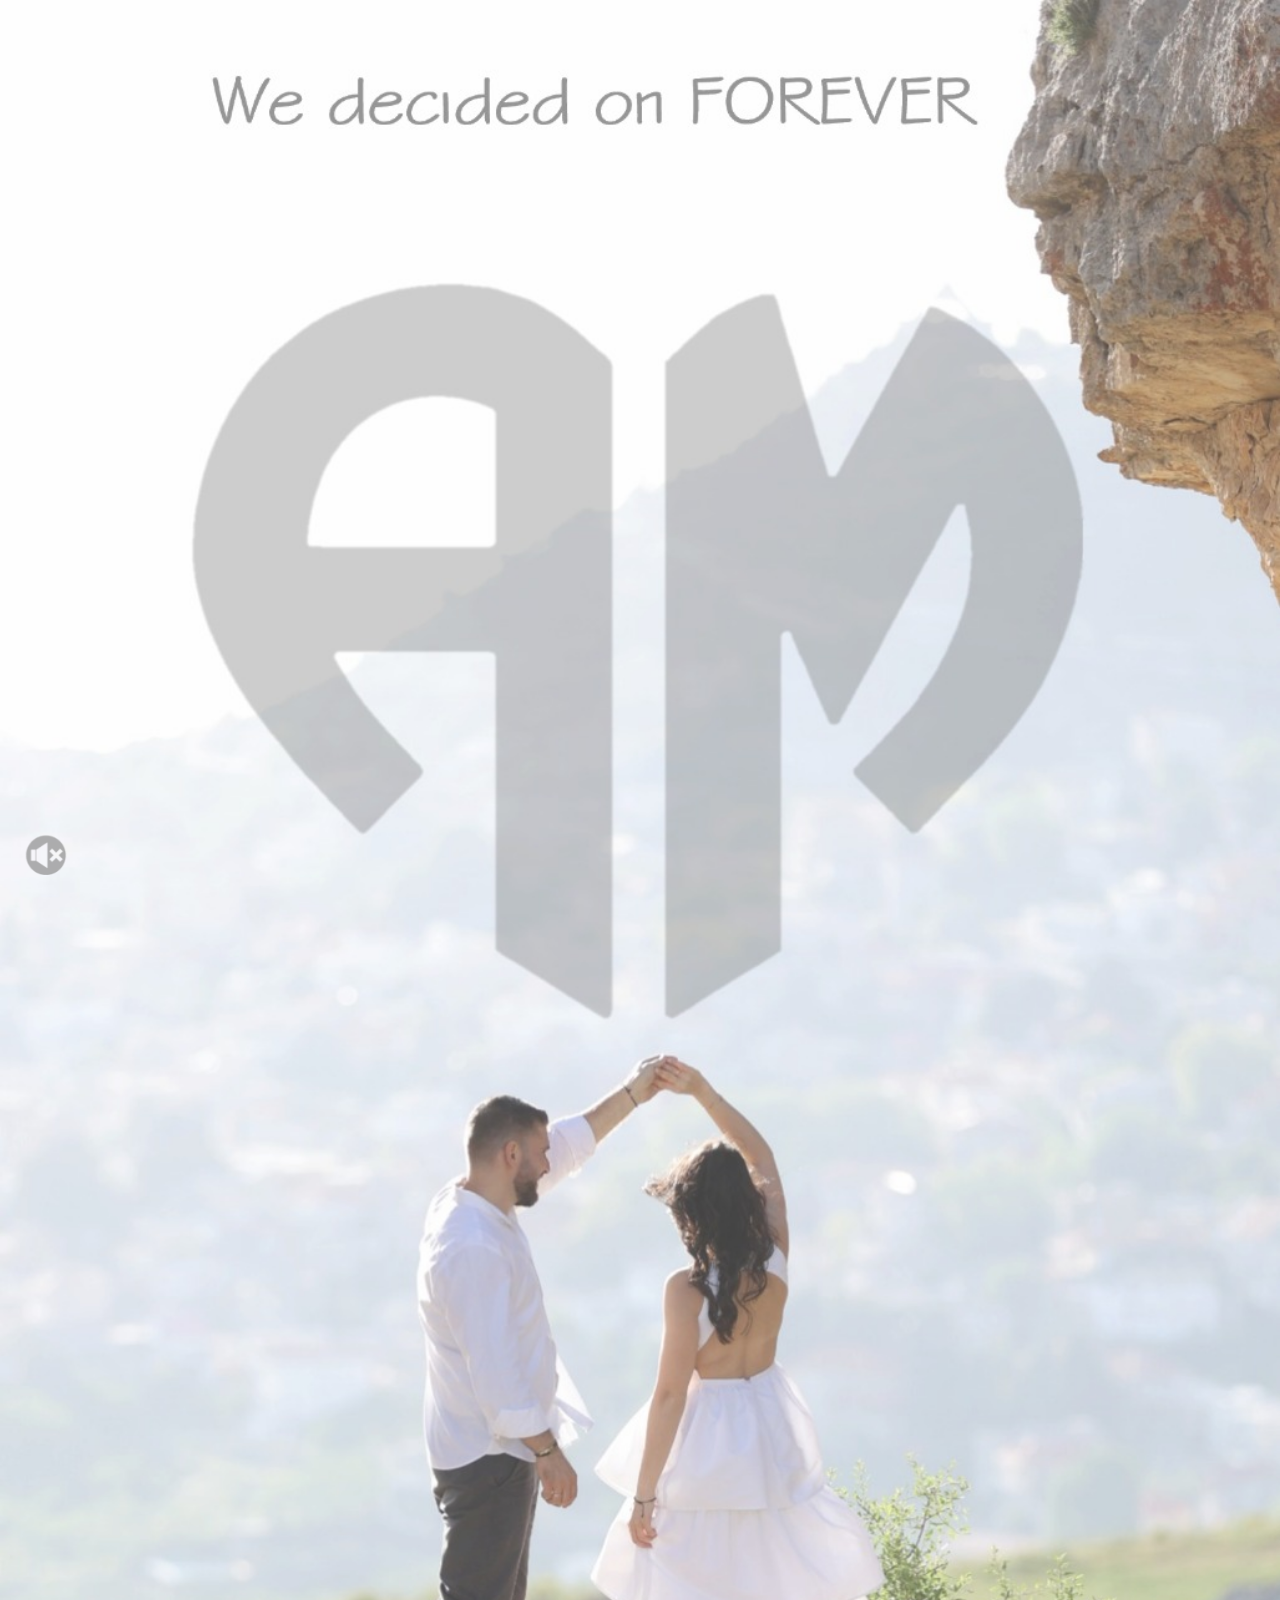
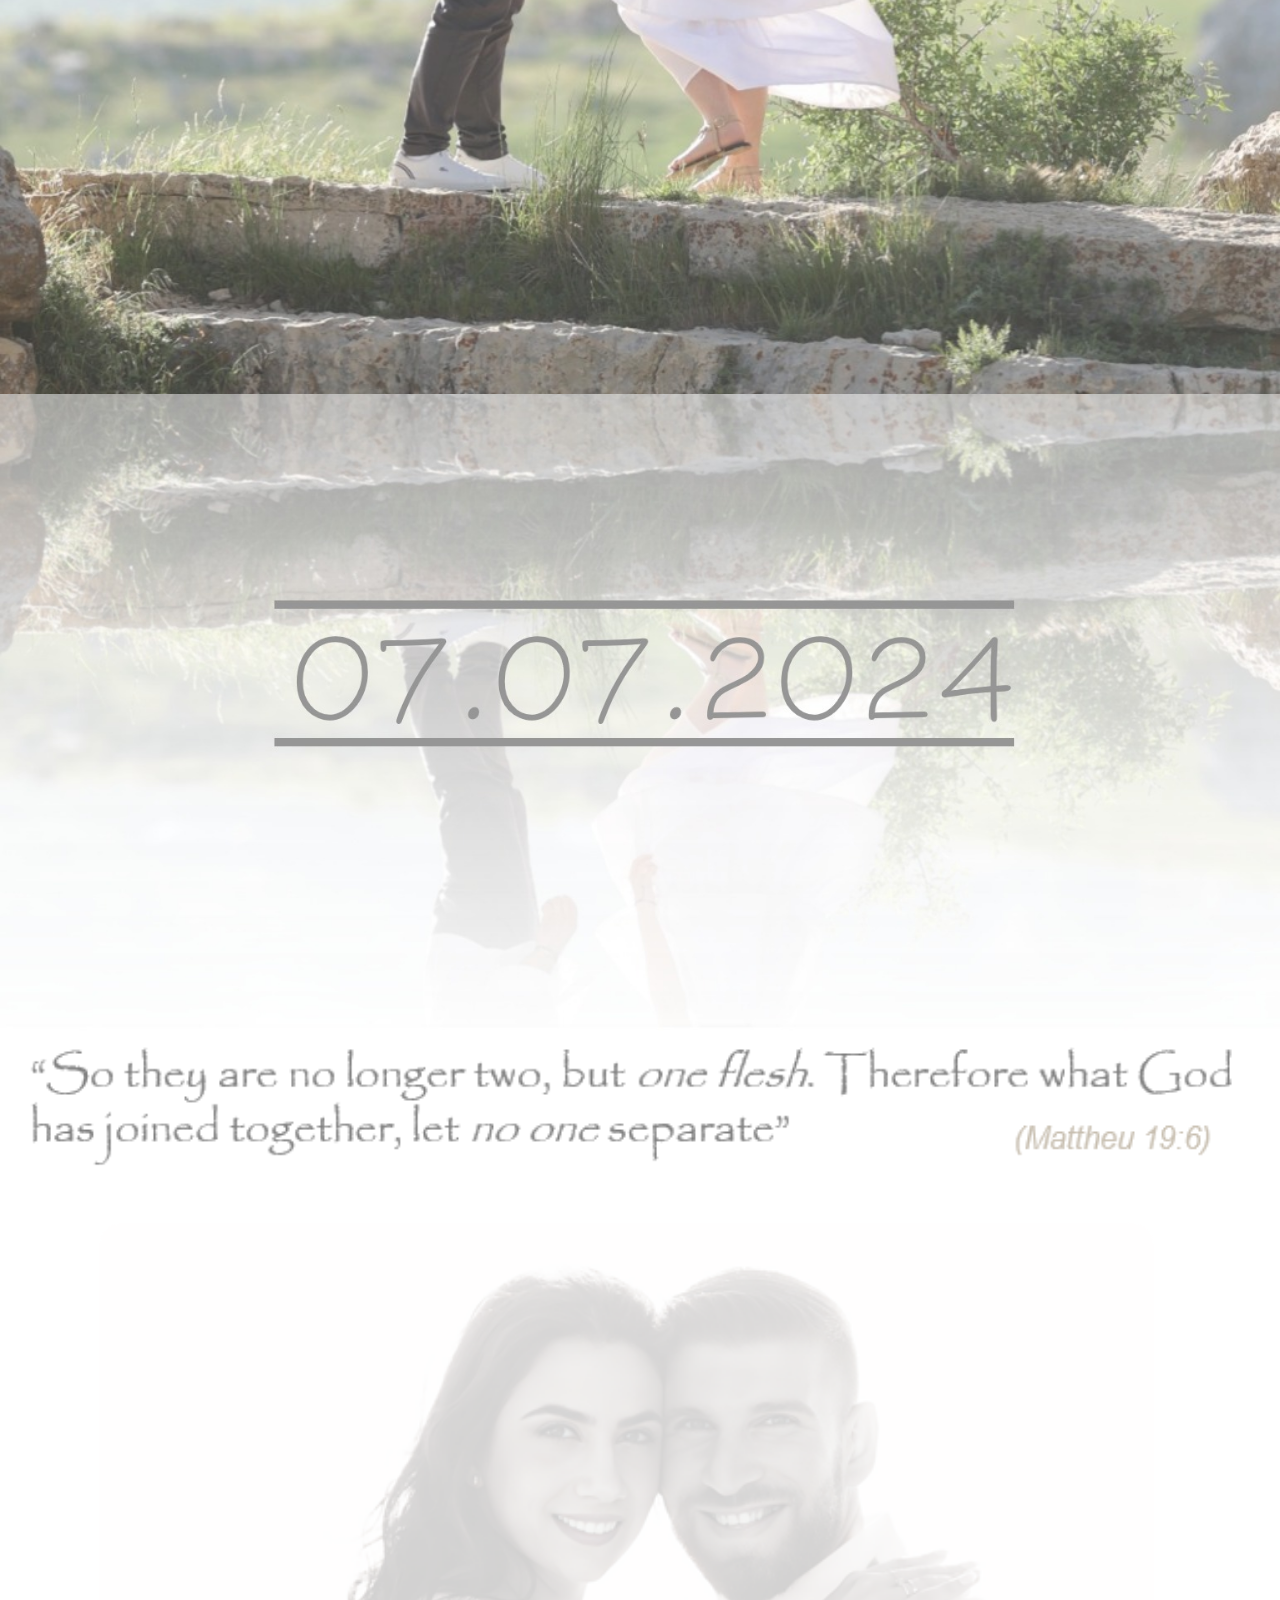
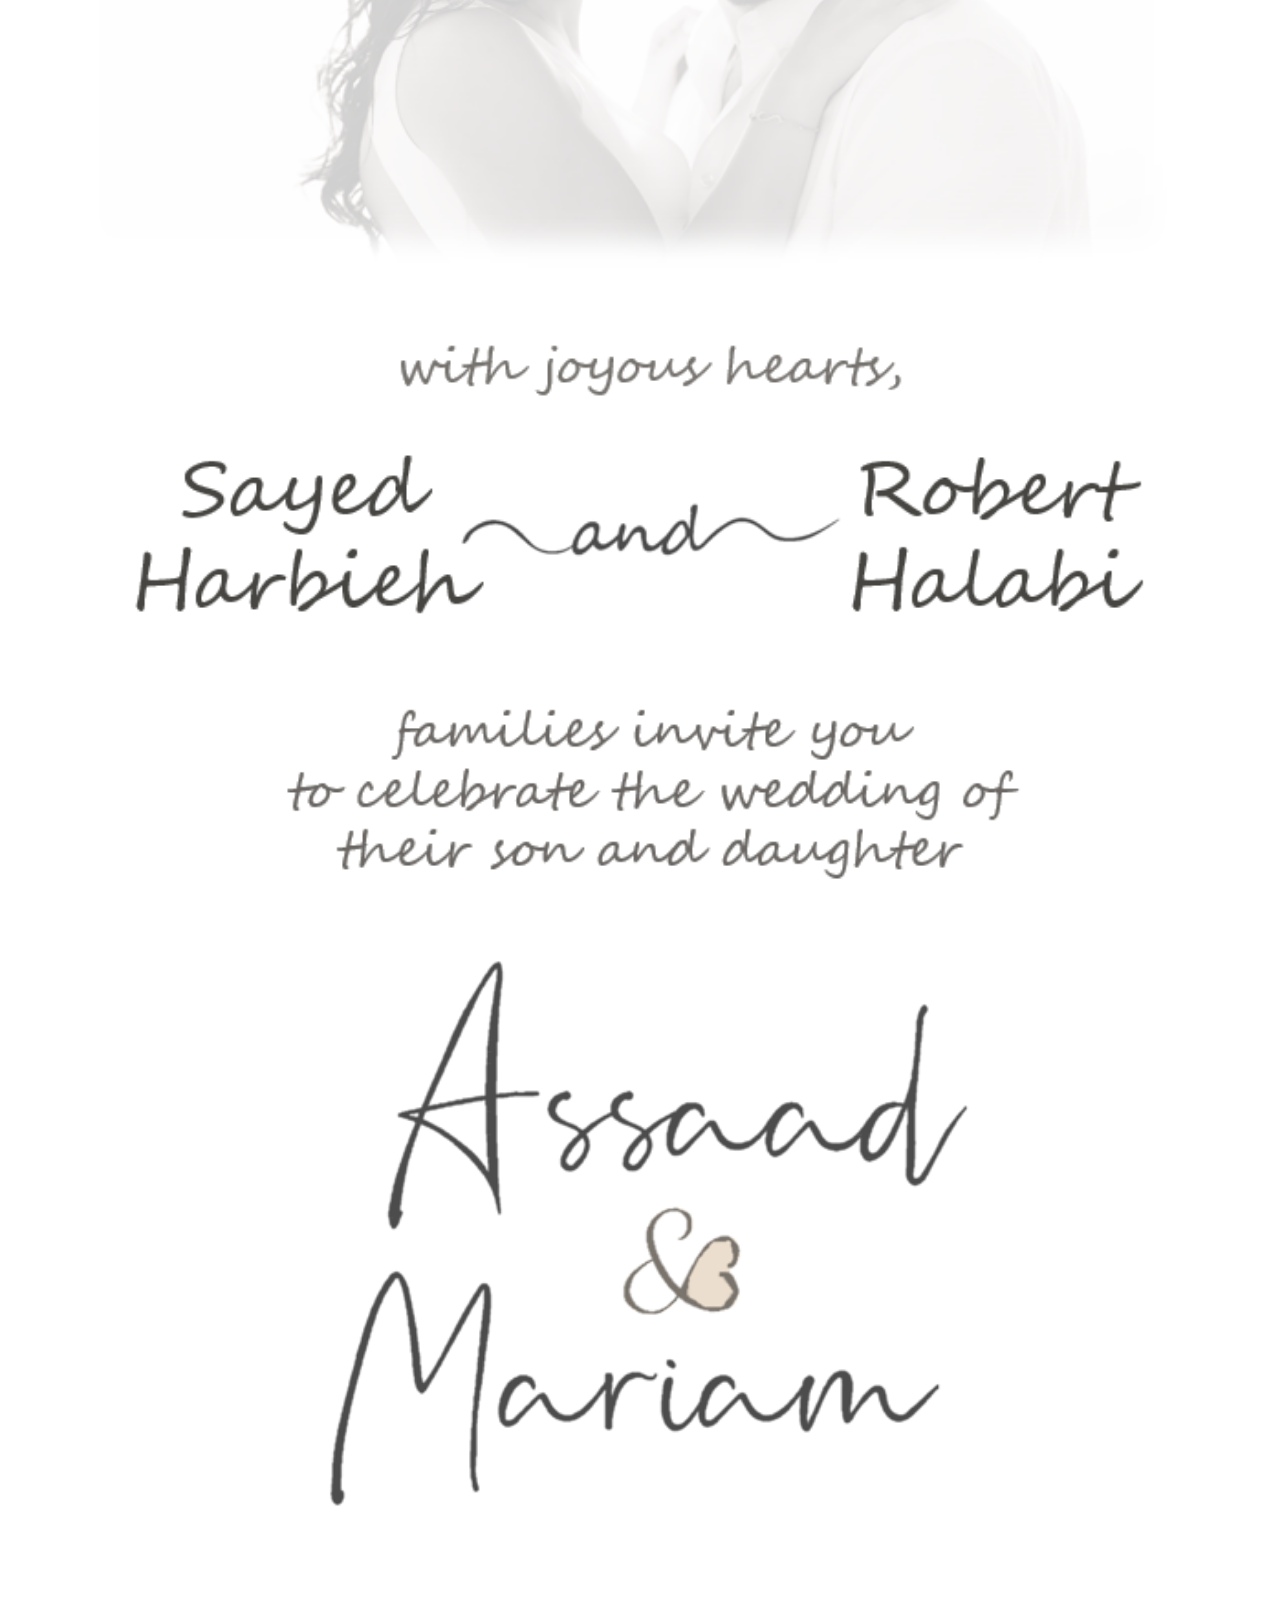
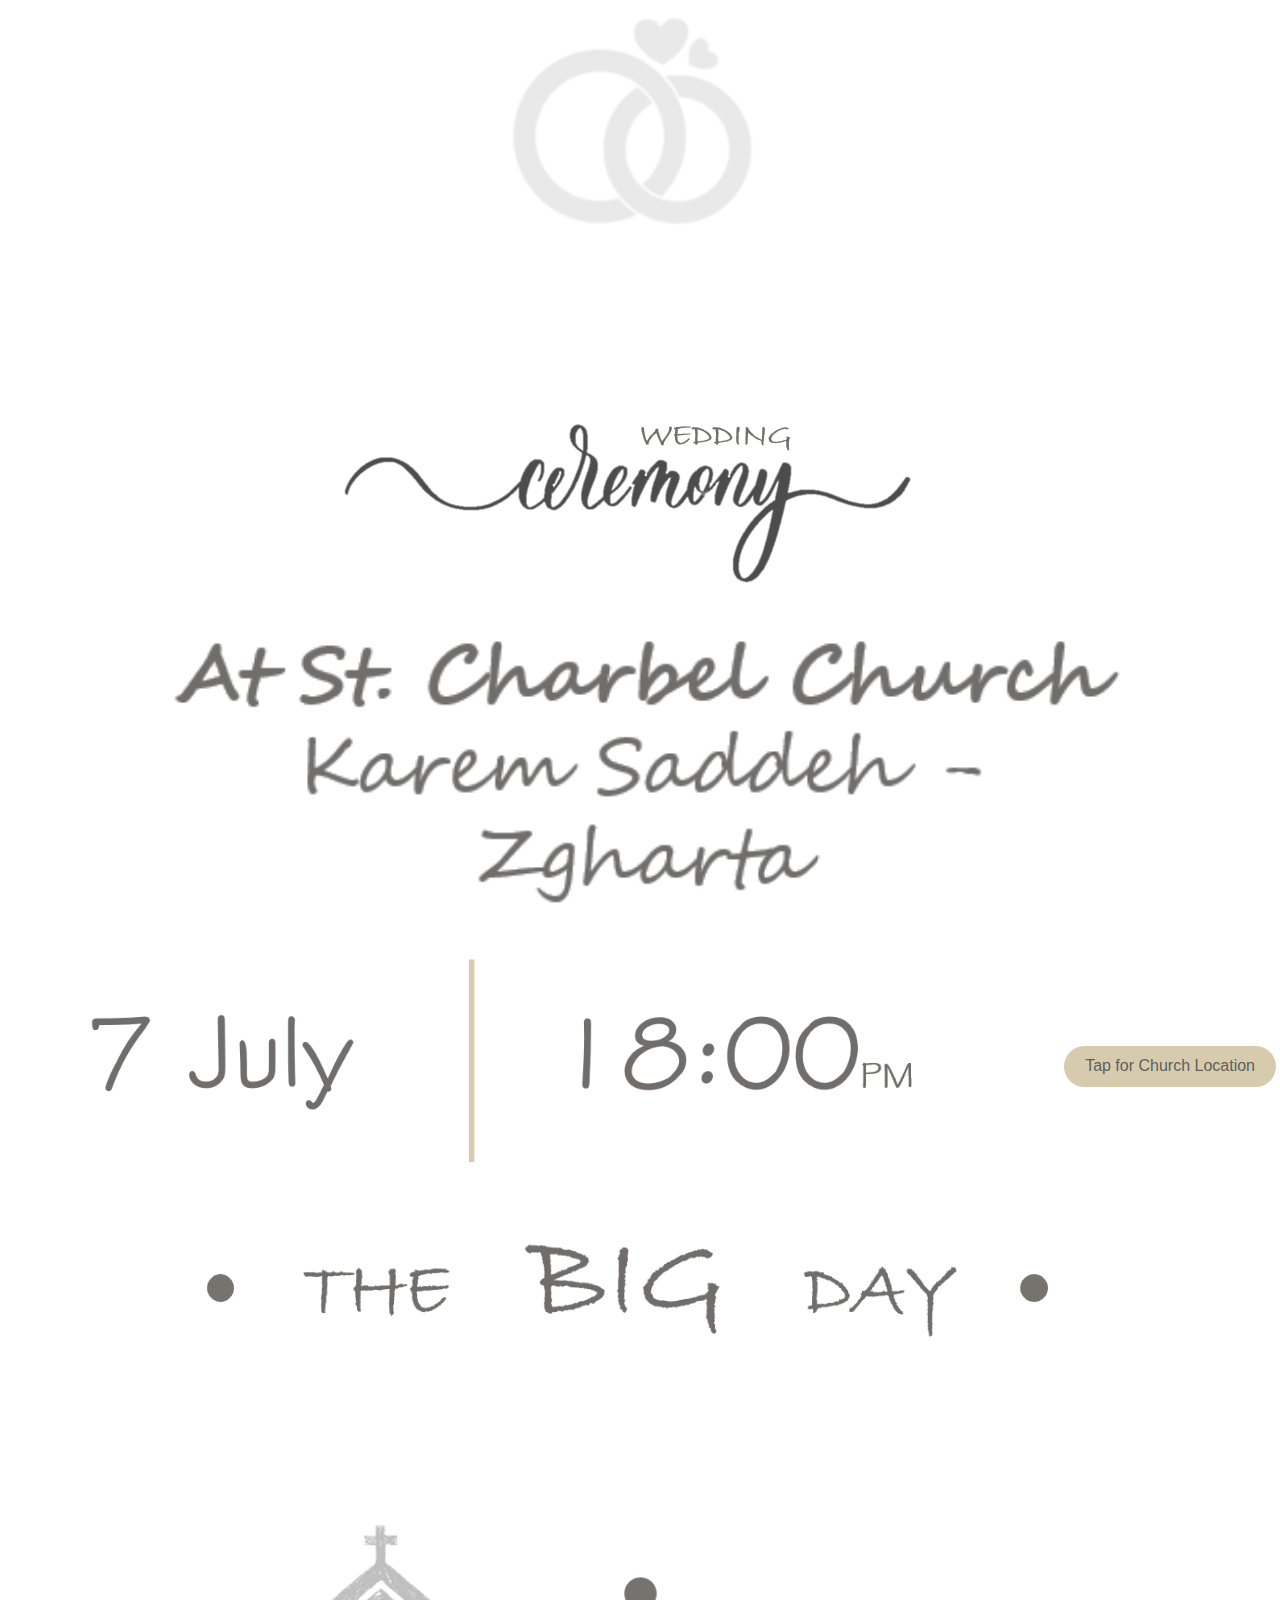
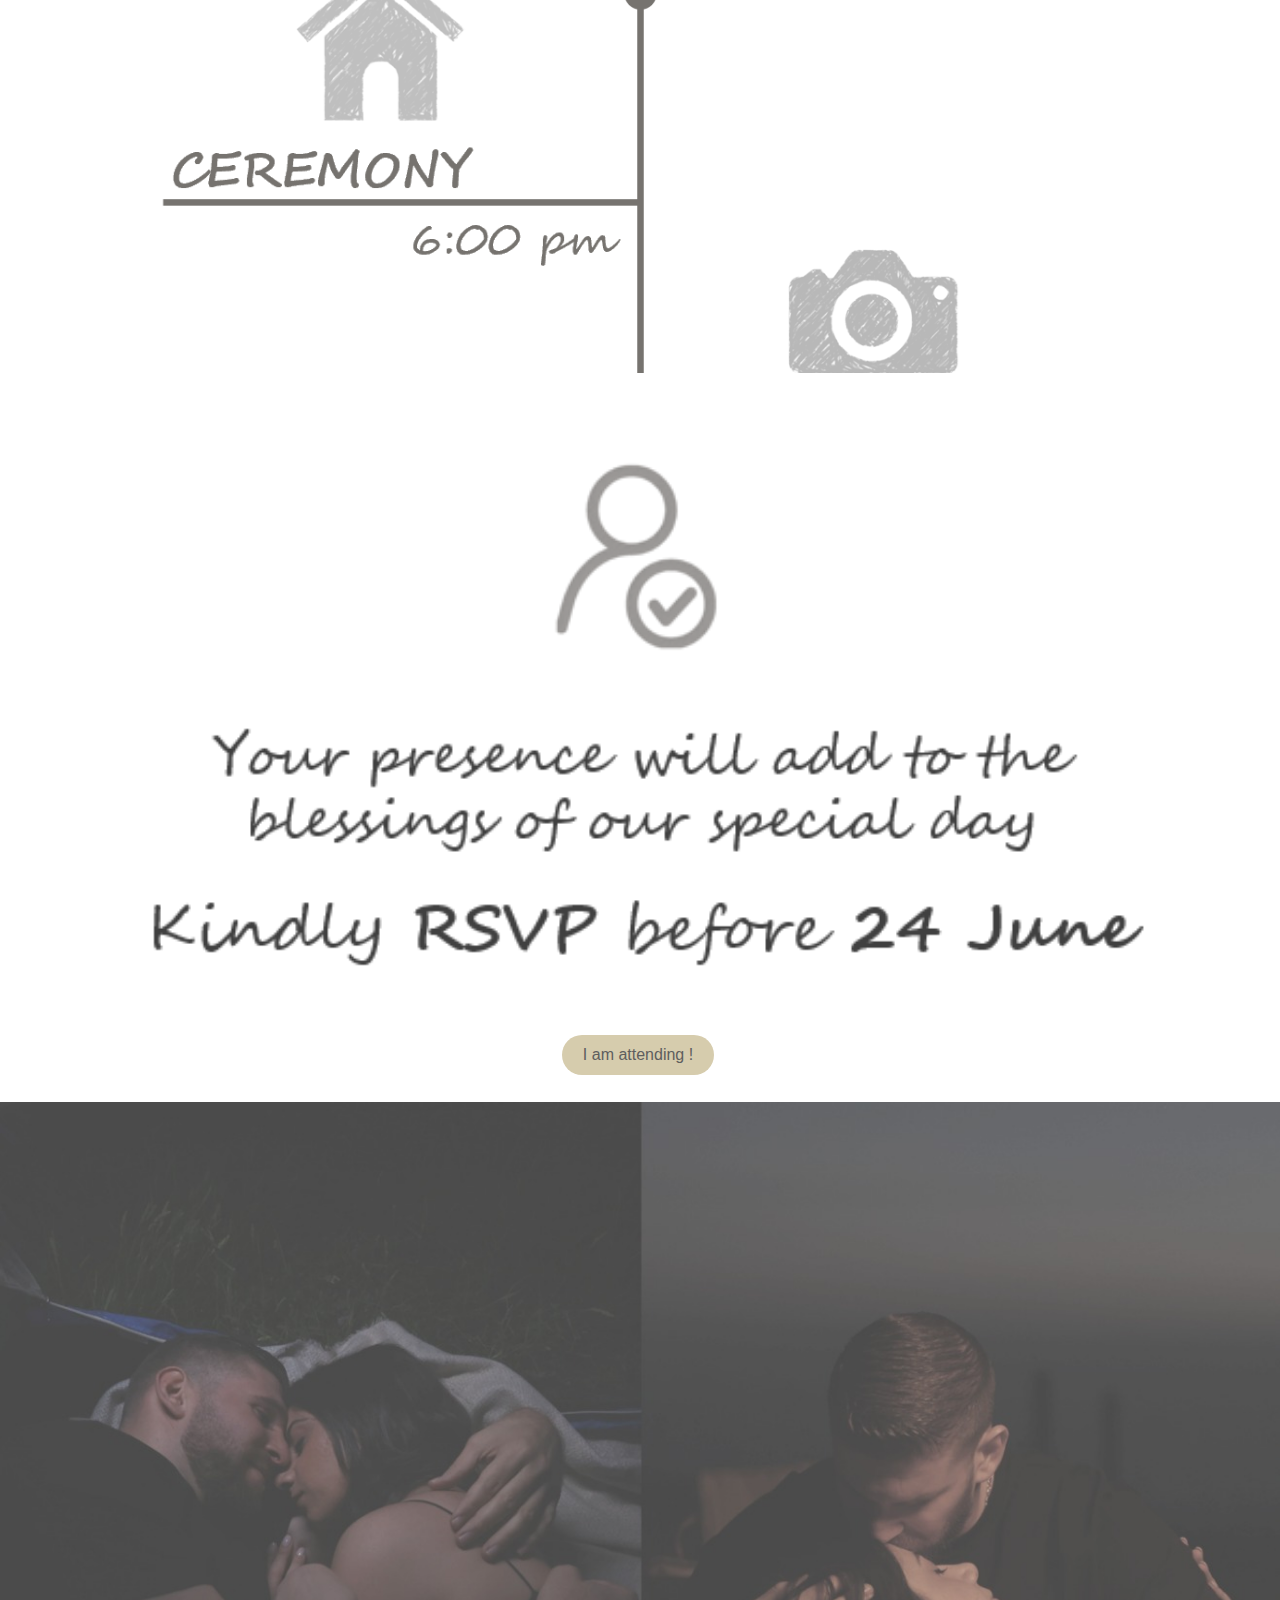
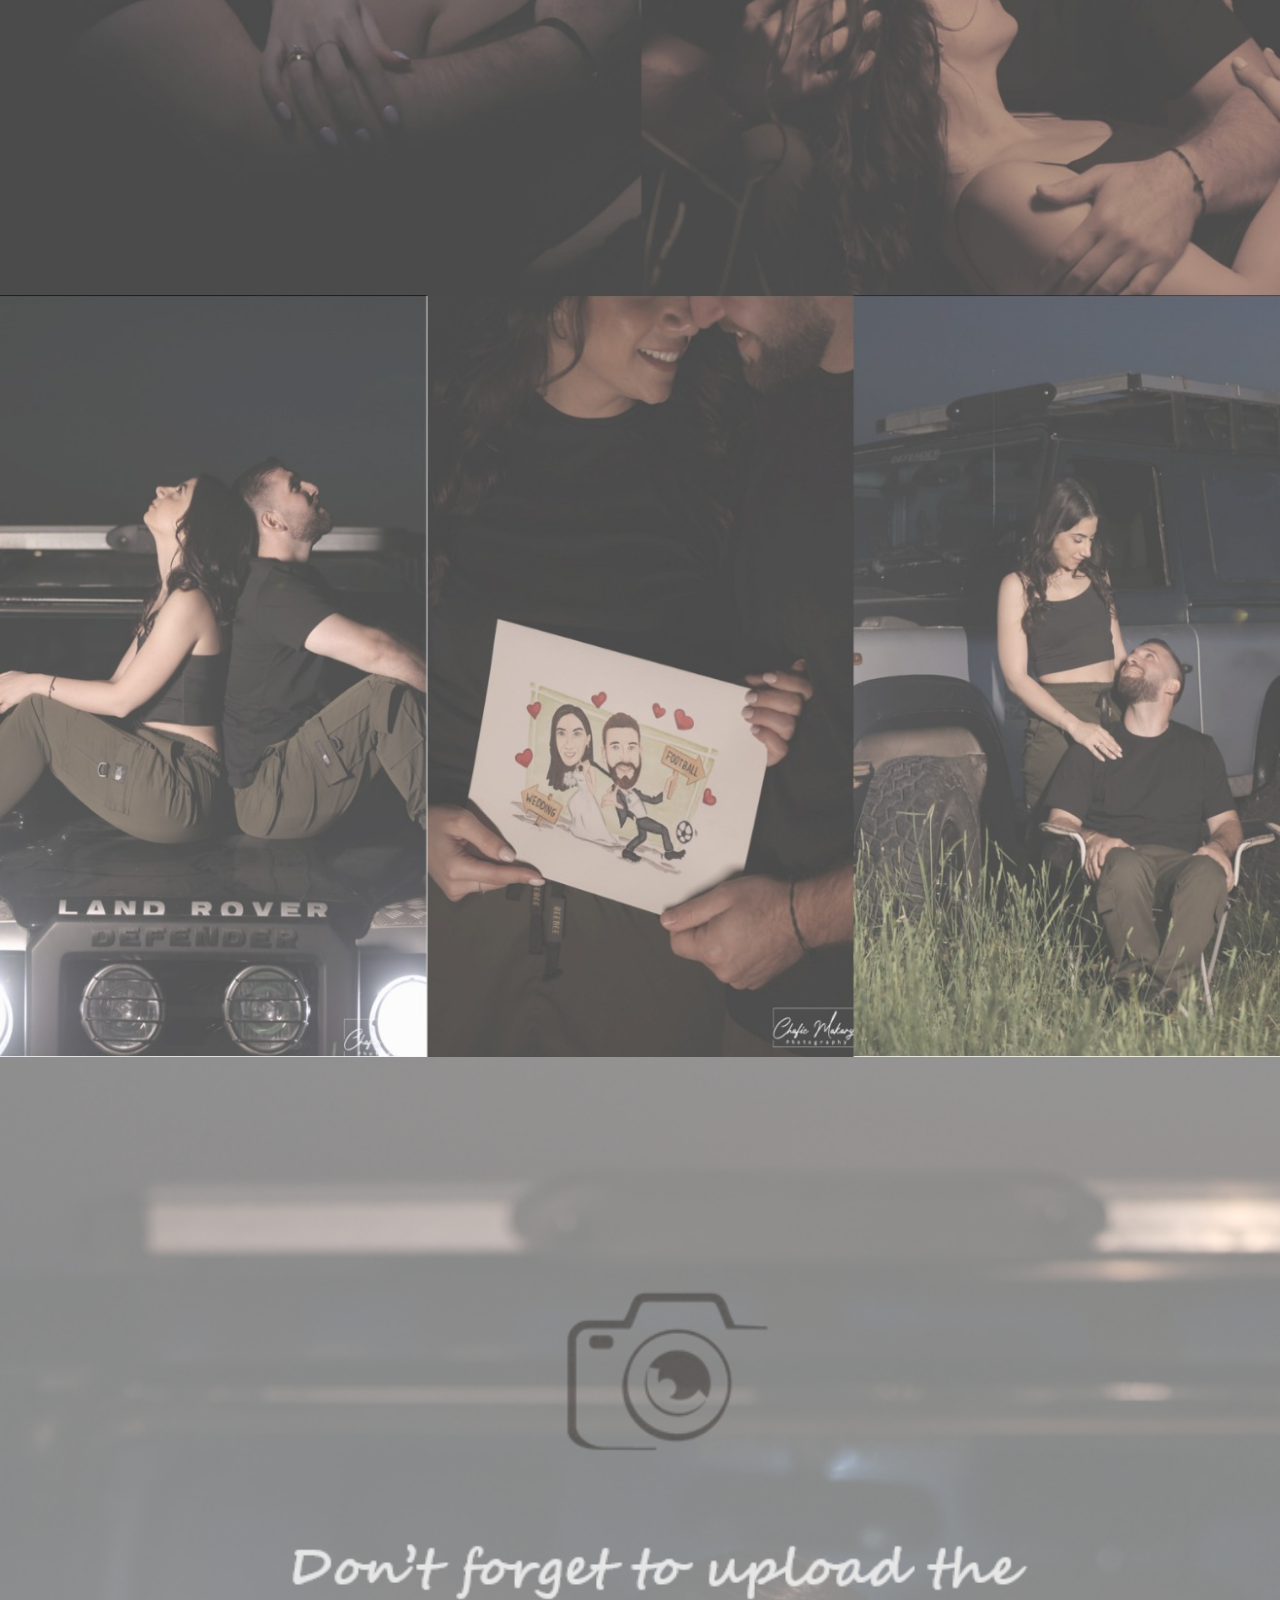
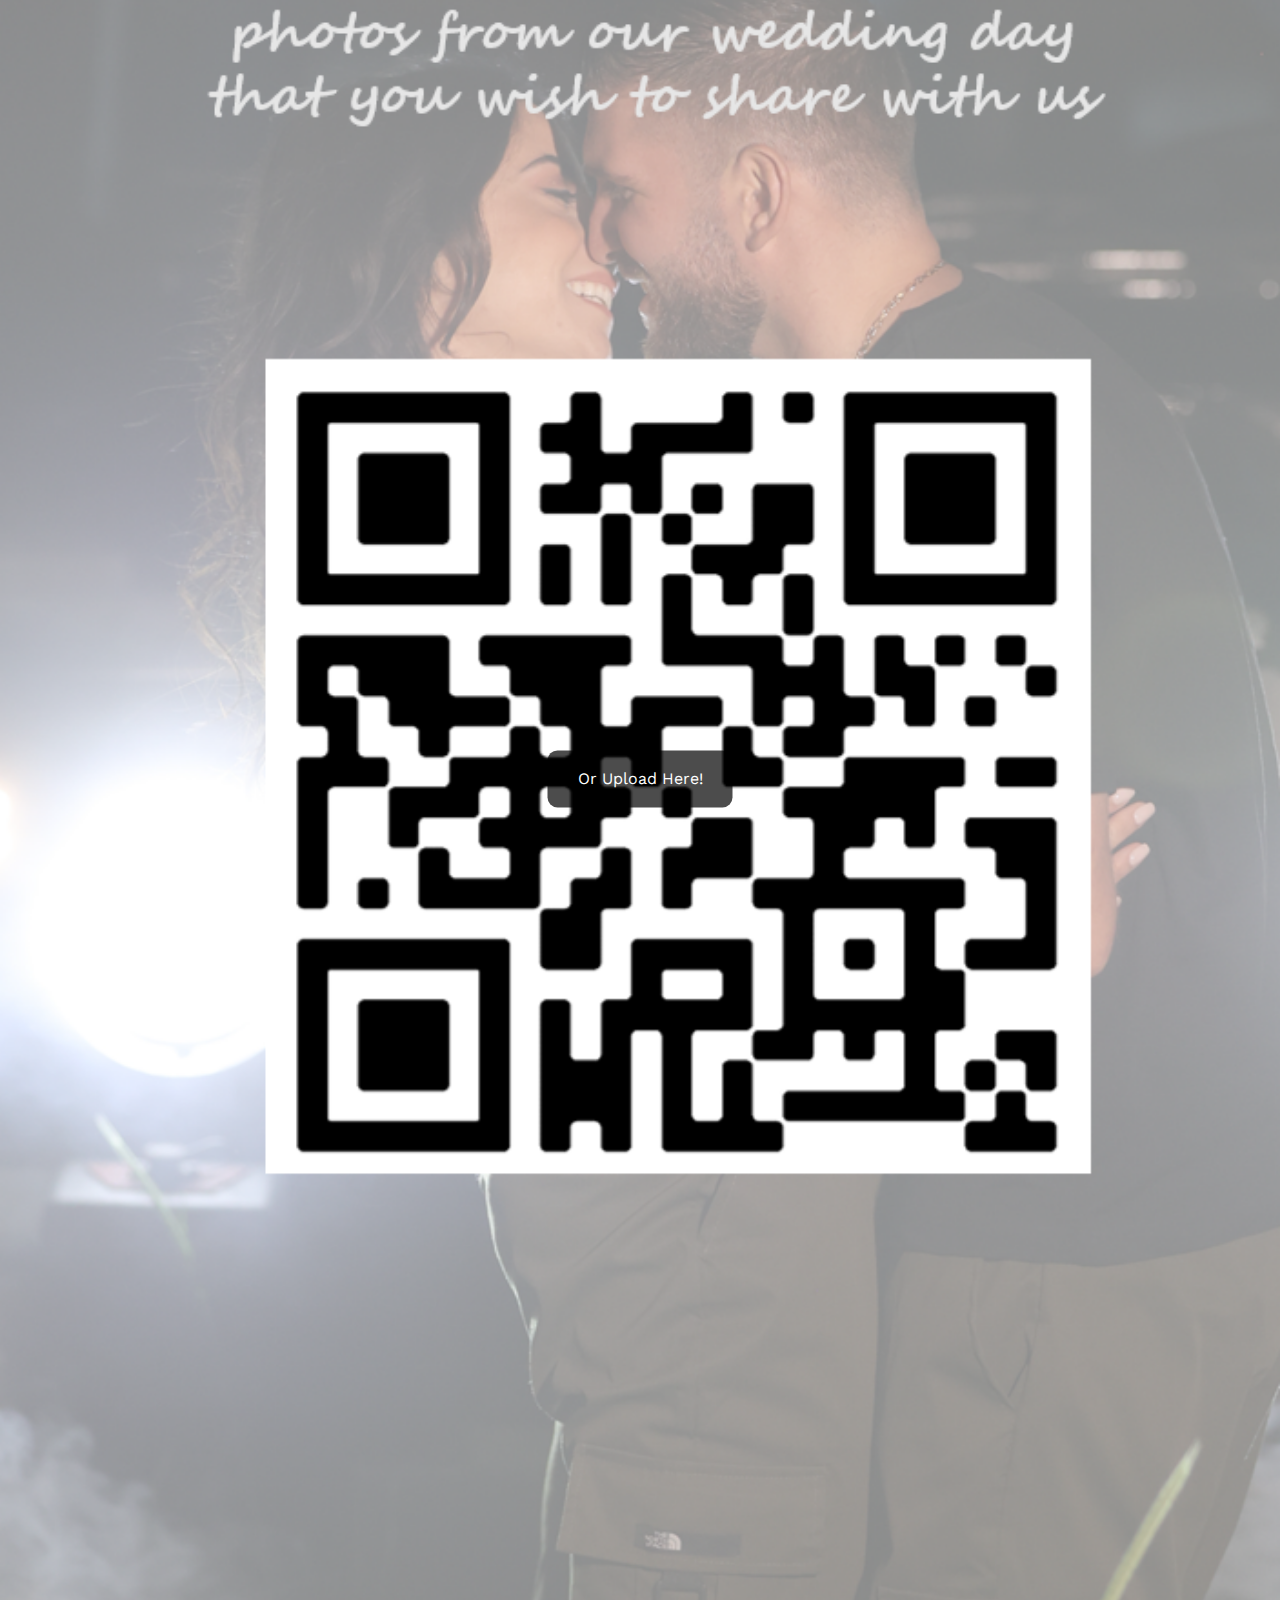
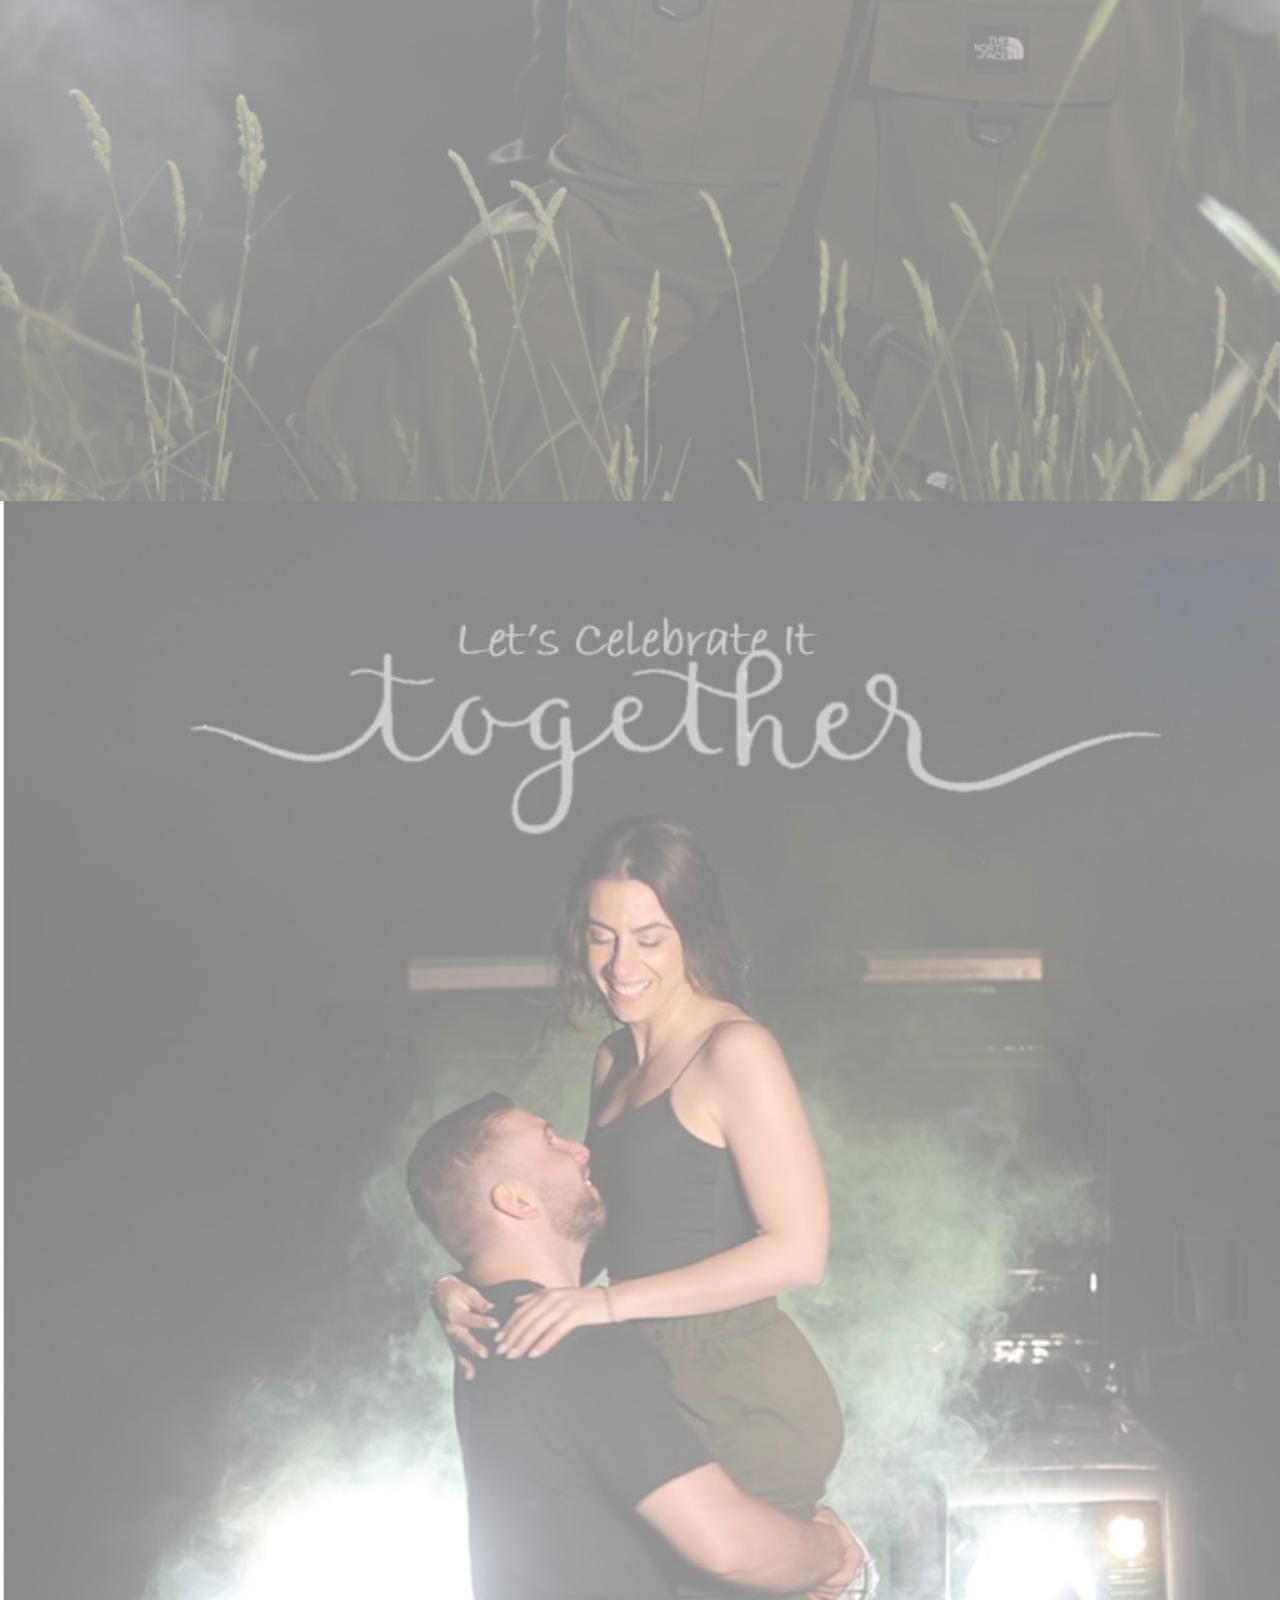
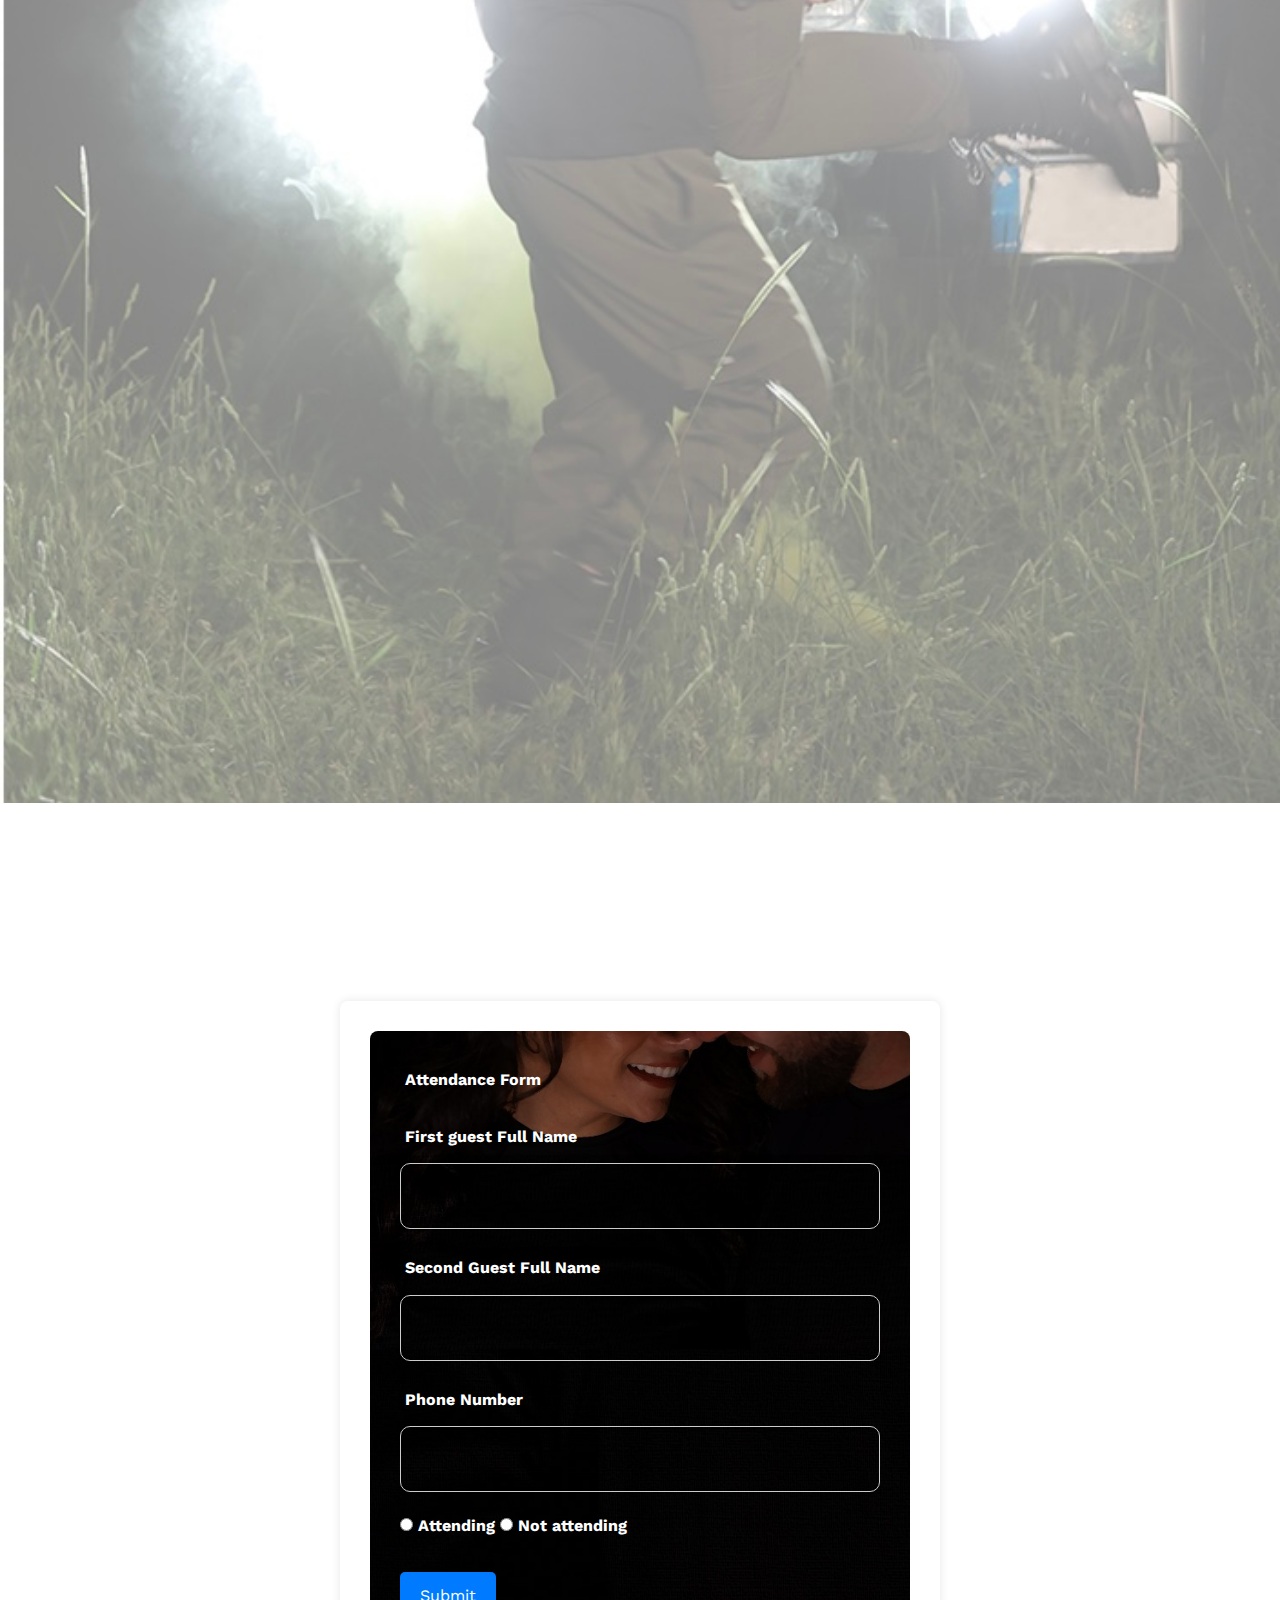
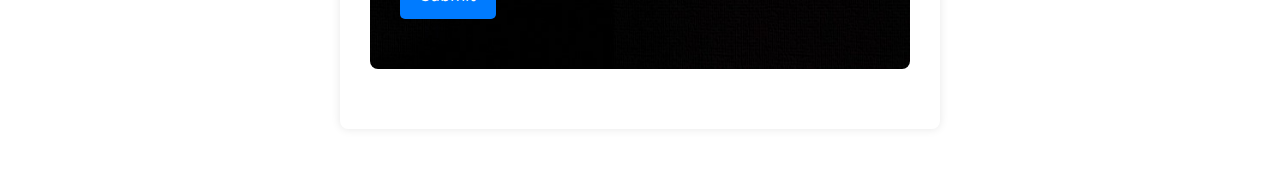
==== commit 8ac957e7: "Add files via upload" ====
--- a/index.html
+++ b/index.html
@@ -685,17 +685,25 @@
             <div class="form-background1">
                 <div class="form-group1"><label> Attendance Form</label></div>
                 <div class="form-group1">
-                    <label for="guest1">Full Name (Guest 1)</label>
+                    <label for="guest1">First guest Full Name</label>
                     <input type="text" id="guest1" name="guest1" required>
                 </div>
                 <div class="form-group1">
-                    <label for="guest2">Full Name (Guest 2)</label>
+                    <label for="guest2">Second Guest Full Name</label>
                     <input type="text" id="guest2" name="guest2" required>
                 </div>
                 <div class="form-group1">
                     <label for="number">Phone Number</label>
-                    <input type="text" id="number" name="number" required>
+                    <input type="text" id="number" name="number" required><br>
                 </div>
+
+
+                    <div>
+                        <input type="radio" id="attending" name="attendance" value="attending">
+                      <label for="attending" style="color: rgb(255, 255, 255);">Attending</label>
+                      <input type="radio" id="not-attending" name="attendance" value="not-attending">
+                        <label for="not-attending" style="color: rgb(255, 255, 255);">Not attending</label>
+                </div><br>
                 <div class="form-group1">
                     <button type="submit" onclick="showAlert()" class="alert-button" id="submitbutton">Submit</button>
                     <!-- <script>
@@ -714,23 +722,31 @@
 </body>
 <script src="https://code.jquery.com/jquery-3.6.0.min.js"></script>
 <script>
-    $(document).ready(function(){
-        $("#submitbutton").click(function(){
-            var guest_1 = $("#guest1").val();
-            var guest_2 = $("#guest2").val();
-            var number = $("#number").val();
-
-            // Show the saving message
-            $("#savingMessage").show();
-
-            // Redirect to wedding.php with data in query parameters
-            var url = "http://zeta.infinityfreeapp.com/wedding/wedding.php";
-            url += "?guest1=" + encodeURIComponent(guest_1);
-            url += "&guest2=" + encodeURIComponent(guest_2);
-            url += "&number=" + encodeURIComponent(number);
-            window.location.href = url;
-        });
+$(document).ready(function(){
+    $("#submitbutton").click(function(){
+        var guest_1 = $("#guest1").val();
+        var guest_2 = $("#guest2").val();
+        var number = $("#number").val();
+
+        // Check if any of the fields are empty
+        if (!guest_1 || !guest_2 || !number) {
+            // Display the error message inside the #savingMessage div
+            $("#savingMessage").text("All fields are required. Please fill in all the details.").show();
+            return; // Prevent the form from being submitted
+        }
+
+        // If all fields are filled, show the saving message
+        $("#savingMessage").text("Saving...").show();
+
+        // Redirect to wedding.php with data in query parameters
+        var url = "http://zeta.infinityfreeapp.com/wedding/wedding.php";
+        url += "?guest1=" + encodeURIComponent(guest_1);
+        url += "&guest2=" + encodeURIComponent(guest_2);
+        url += "&number=" + encodeURIComponent(number);
+        window.location.href = url;
     });
+});
+
 </script>
 
 	
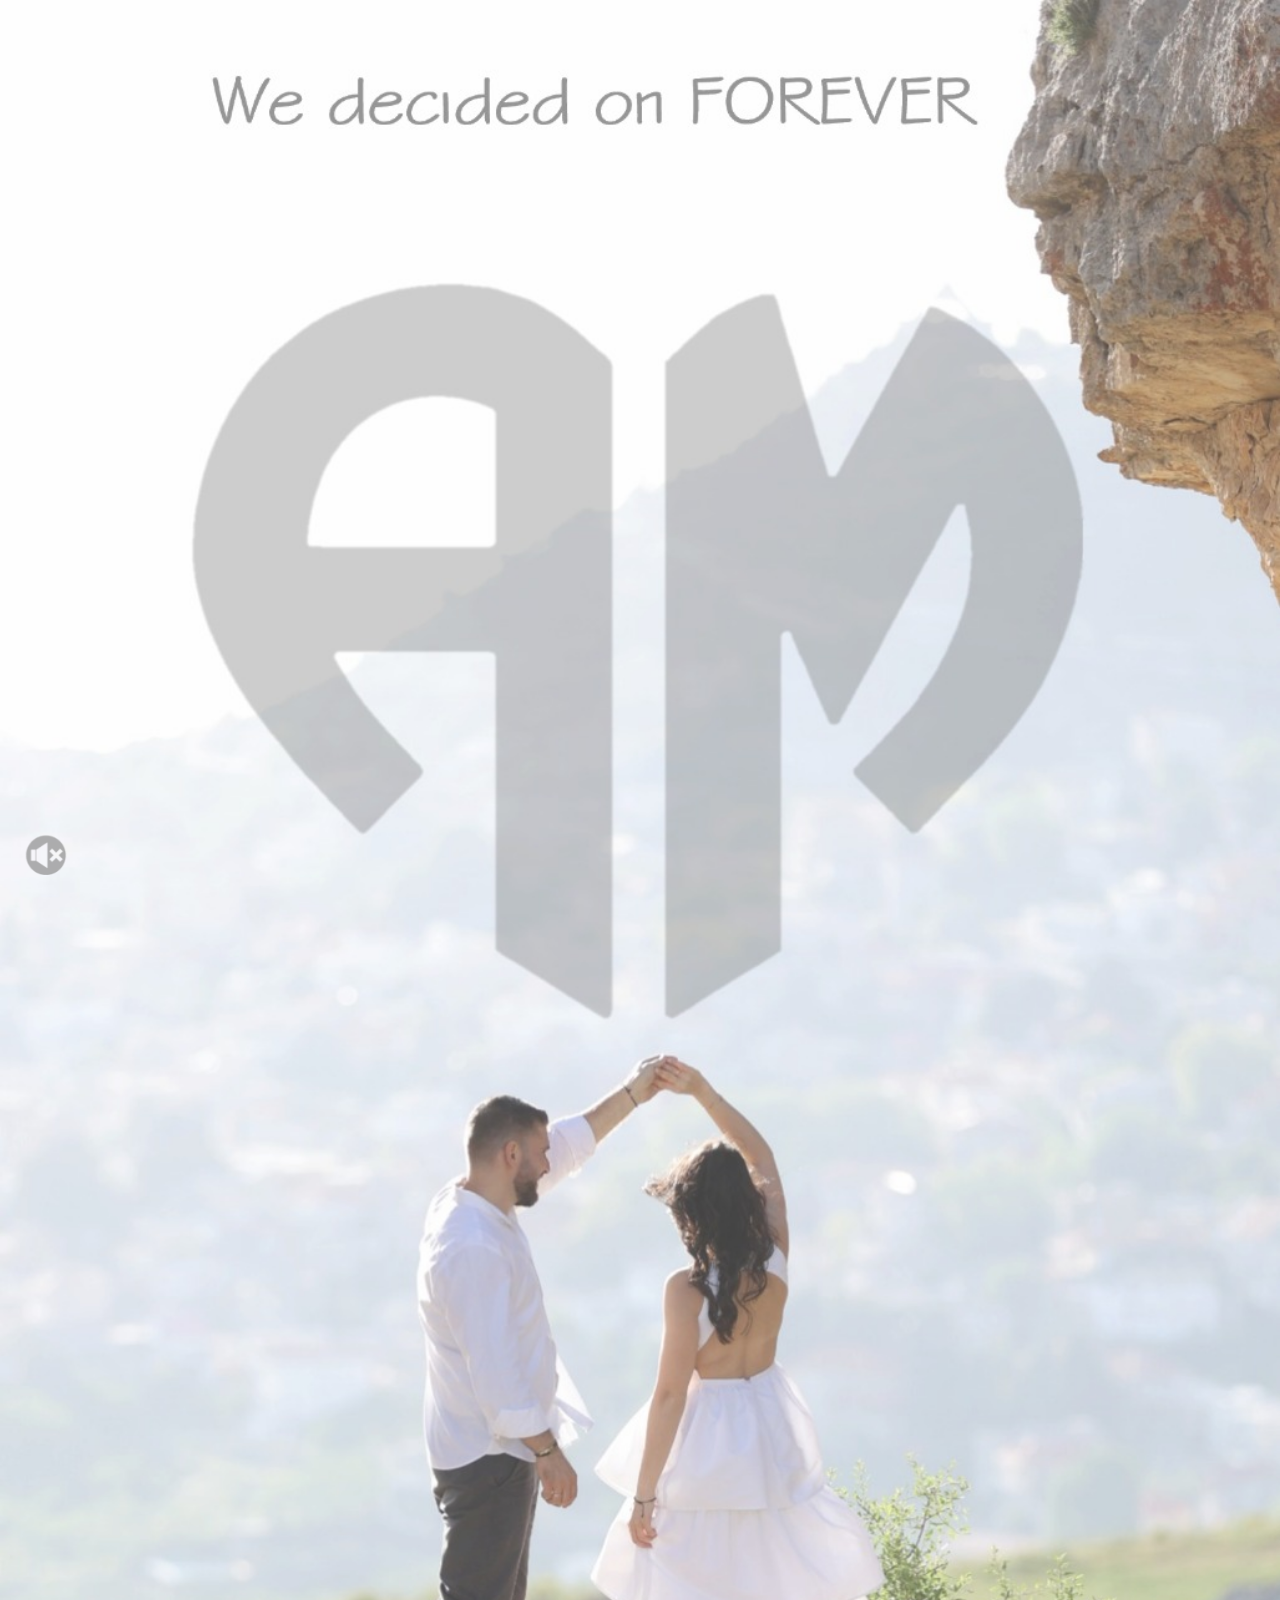
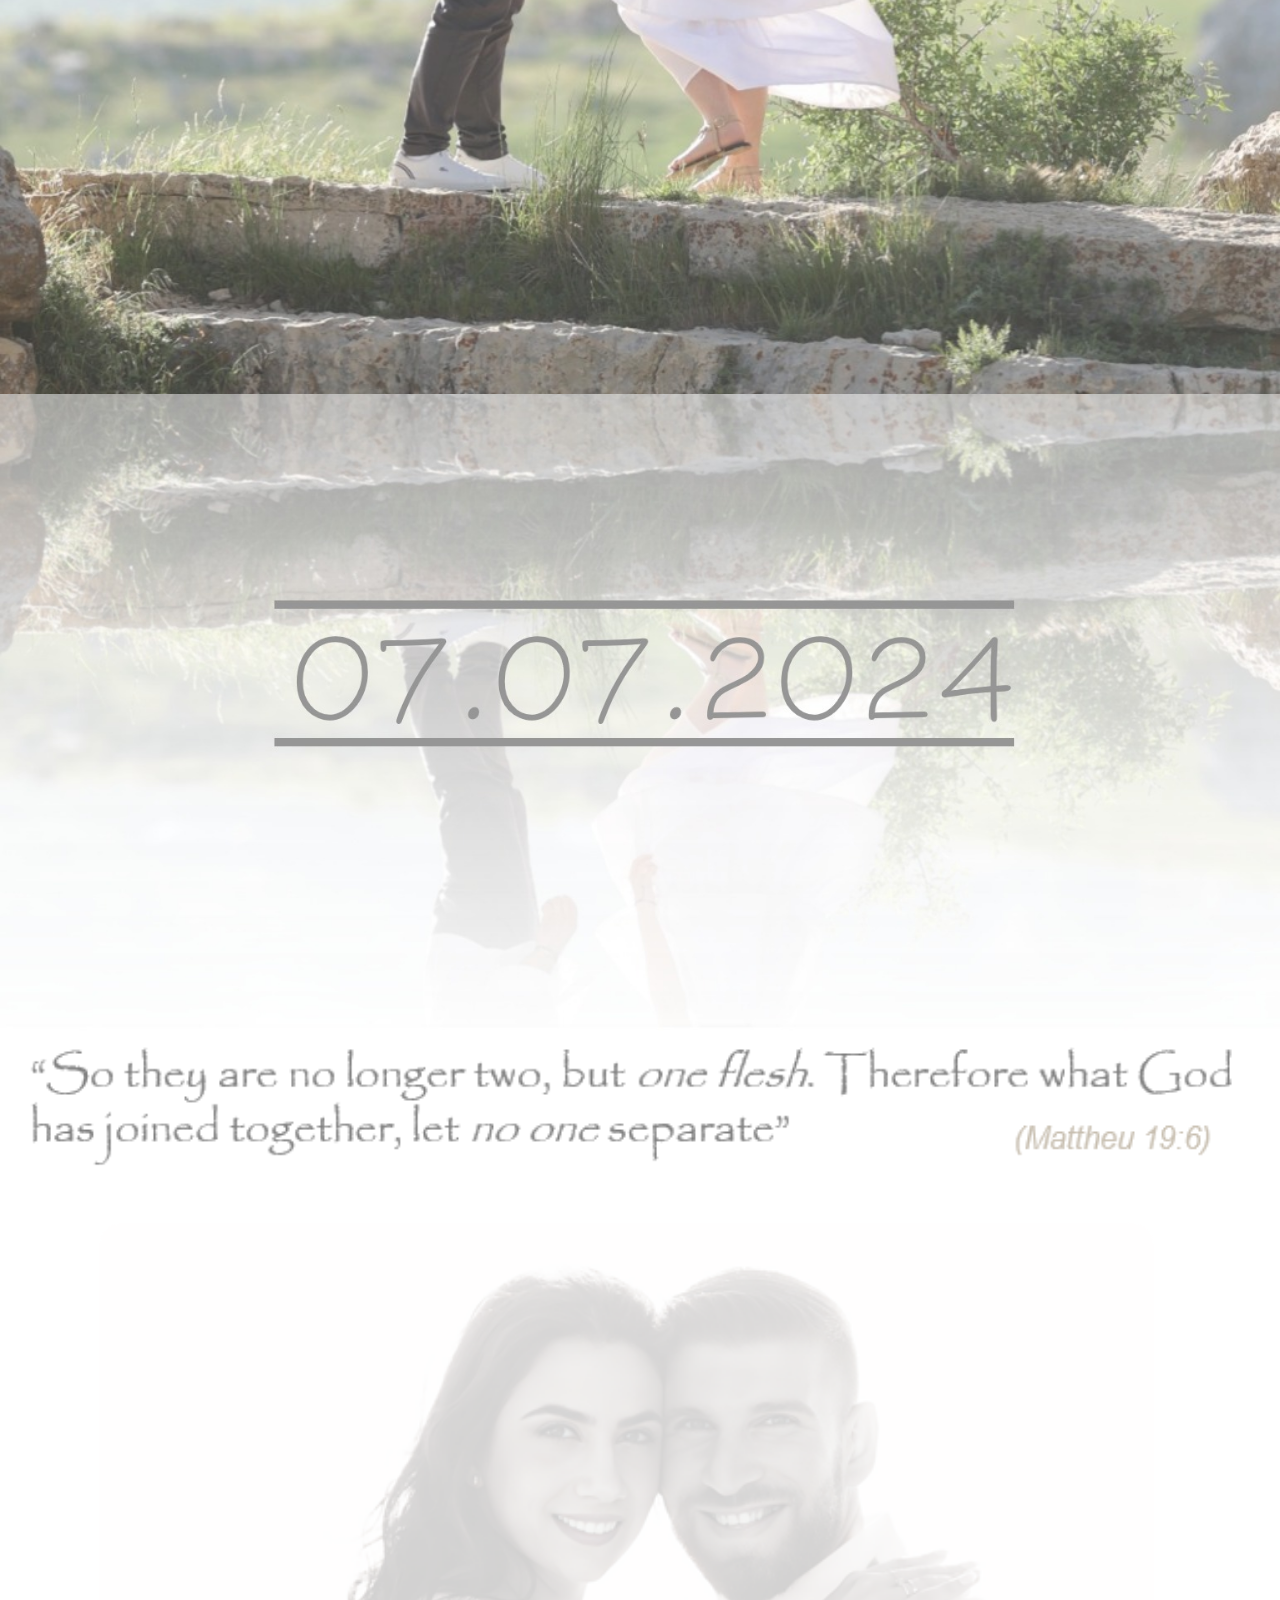
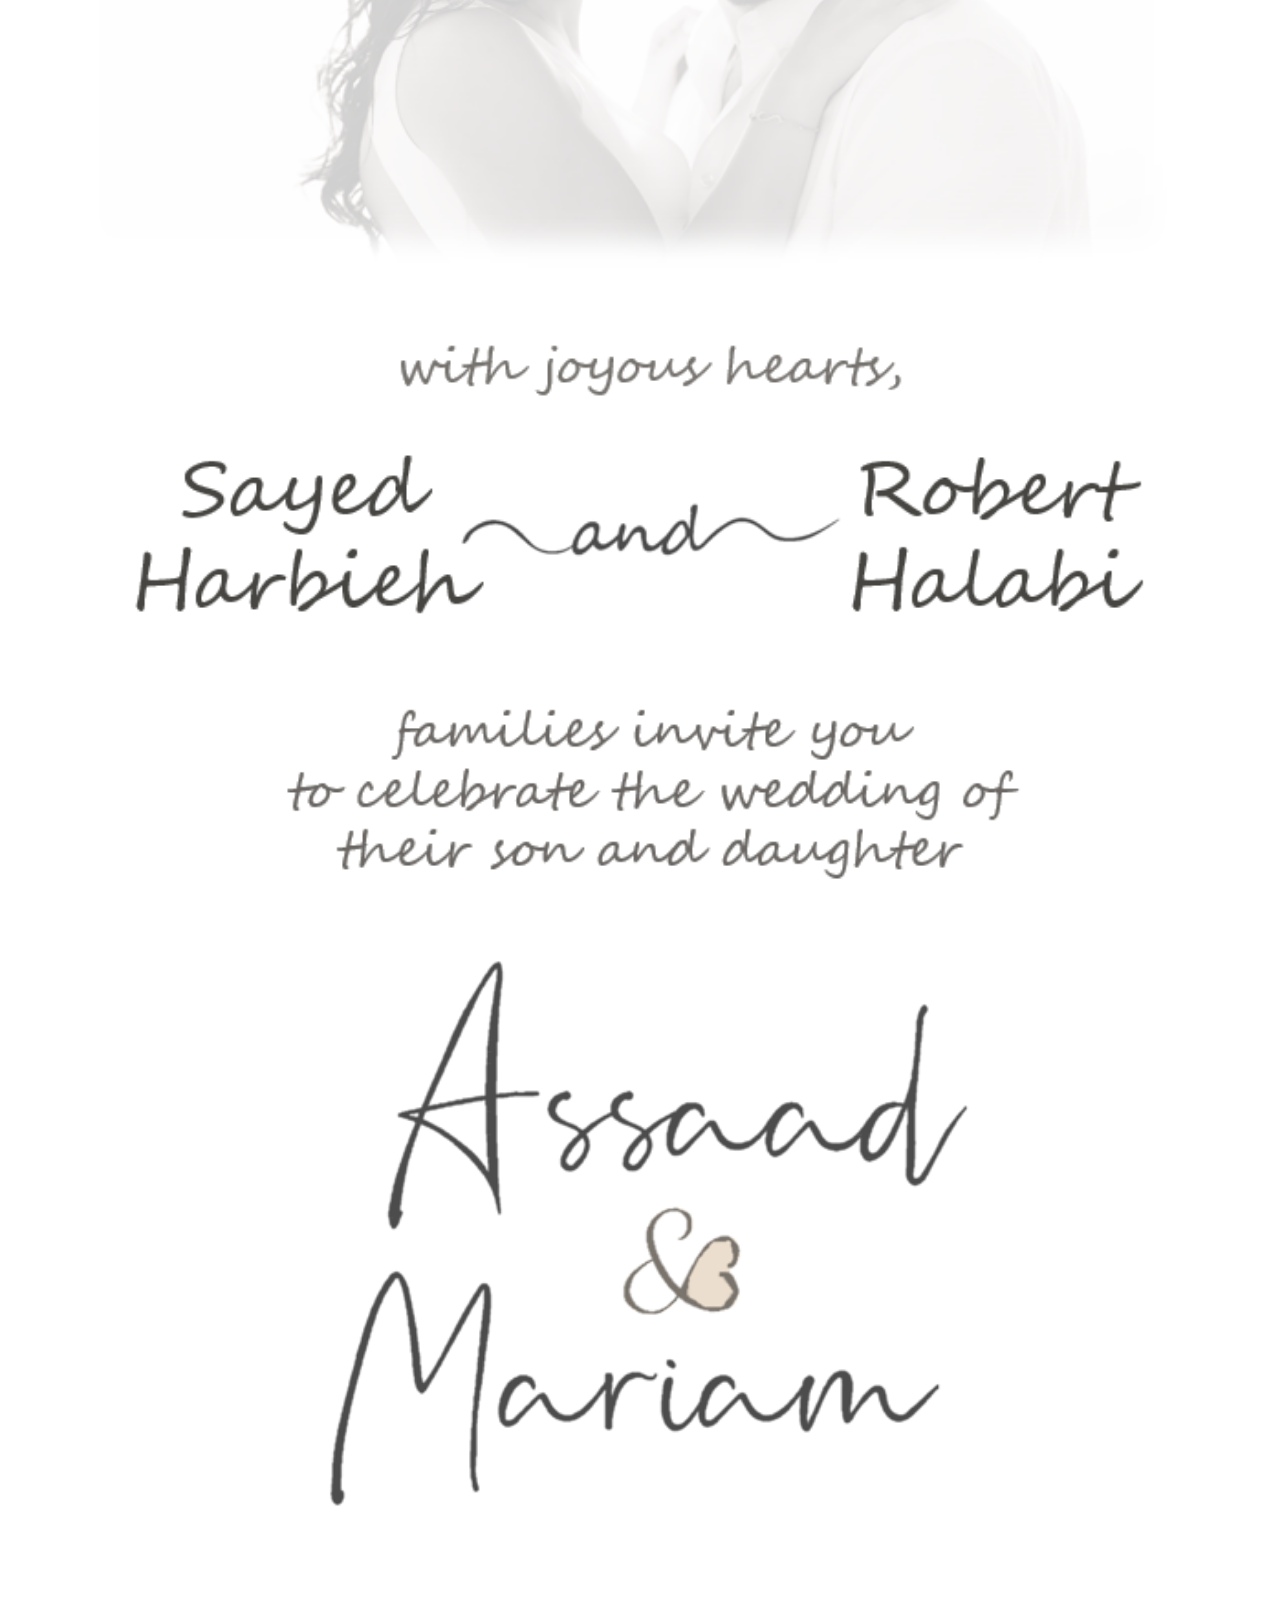
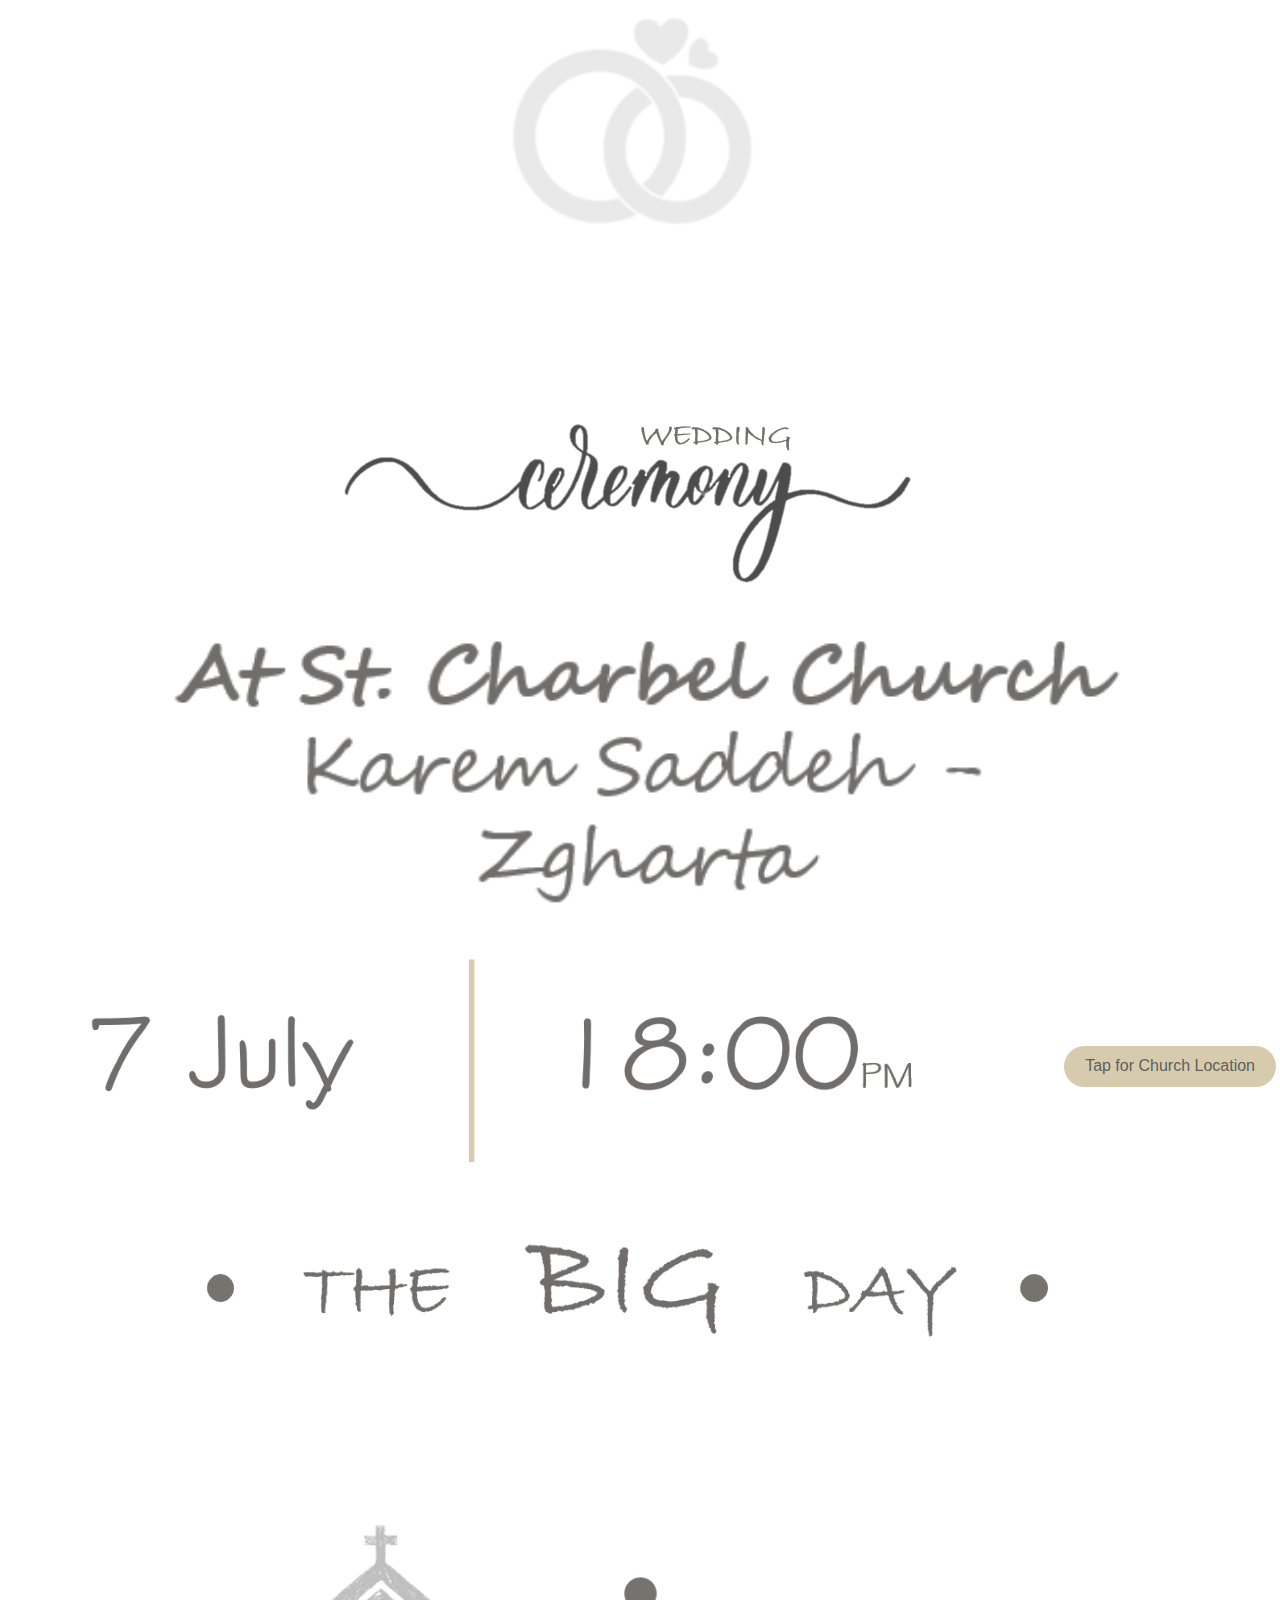
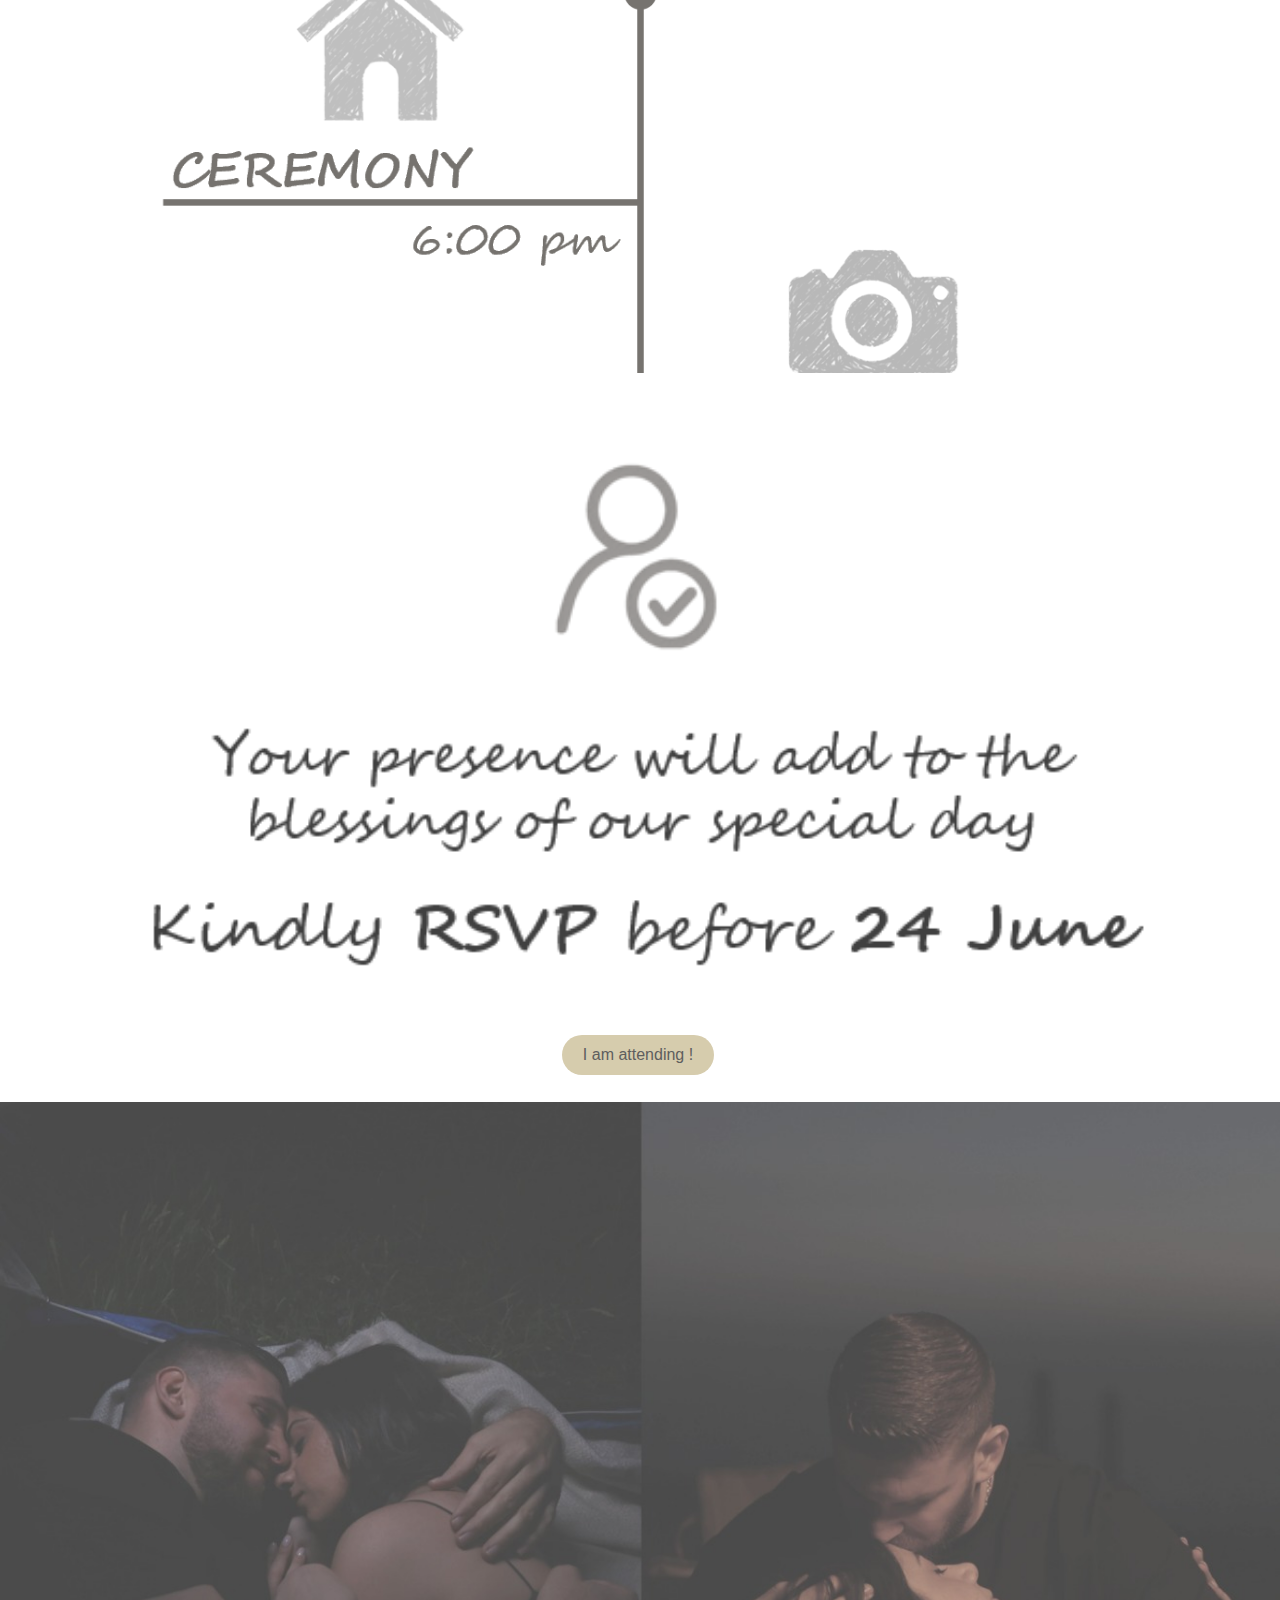
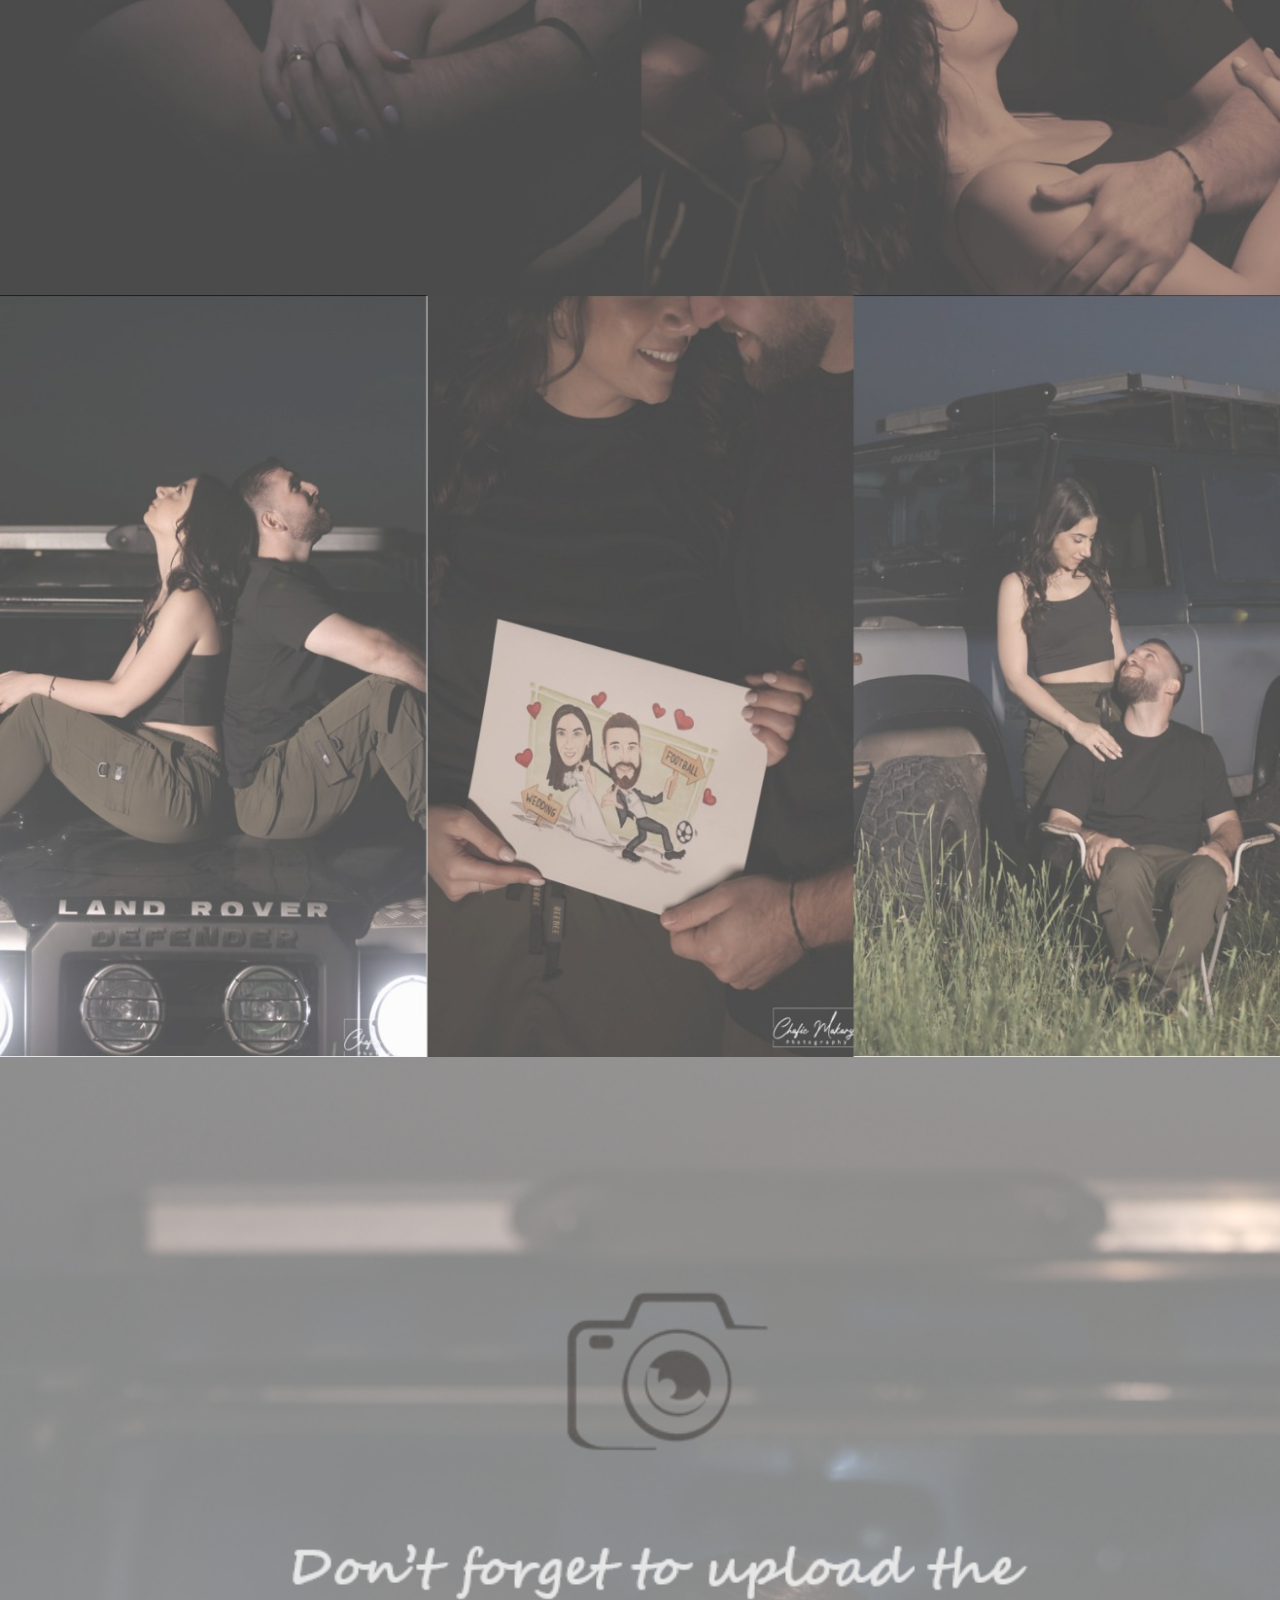
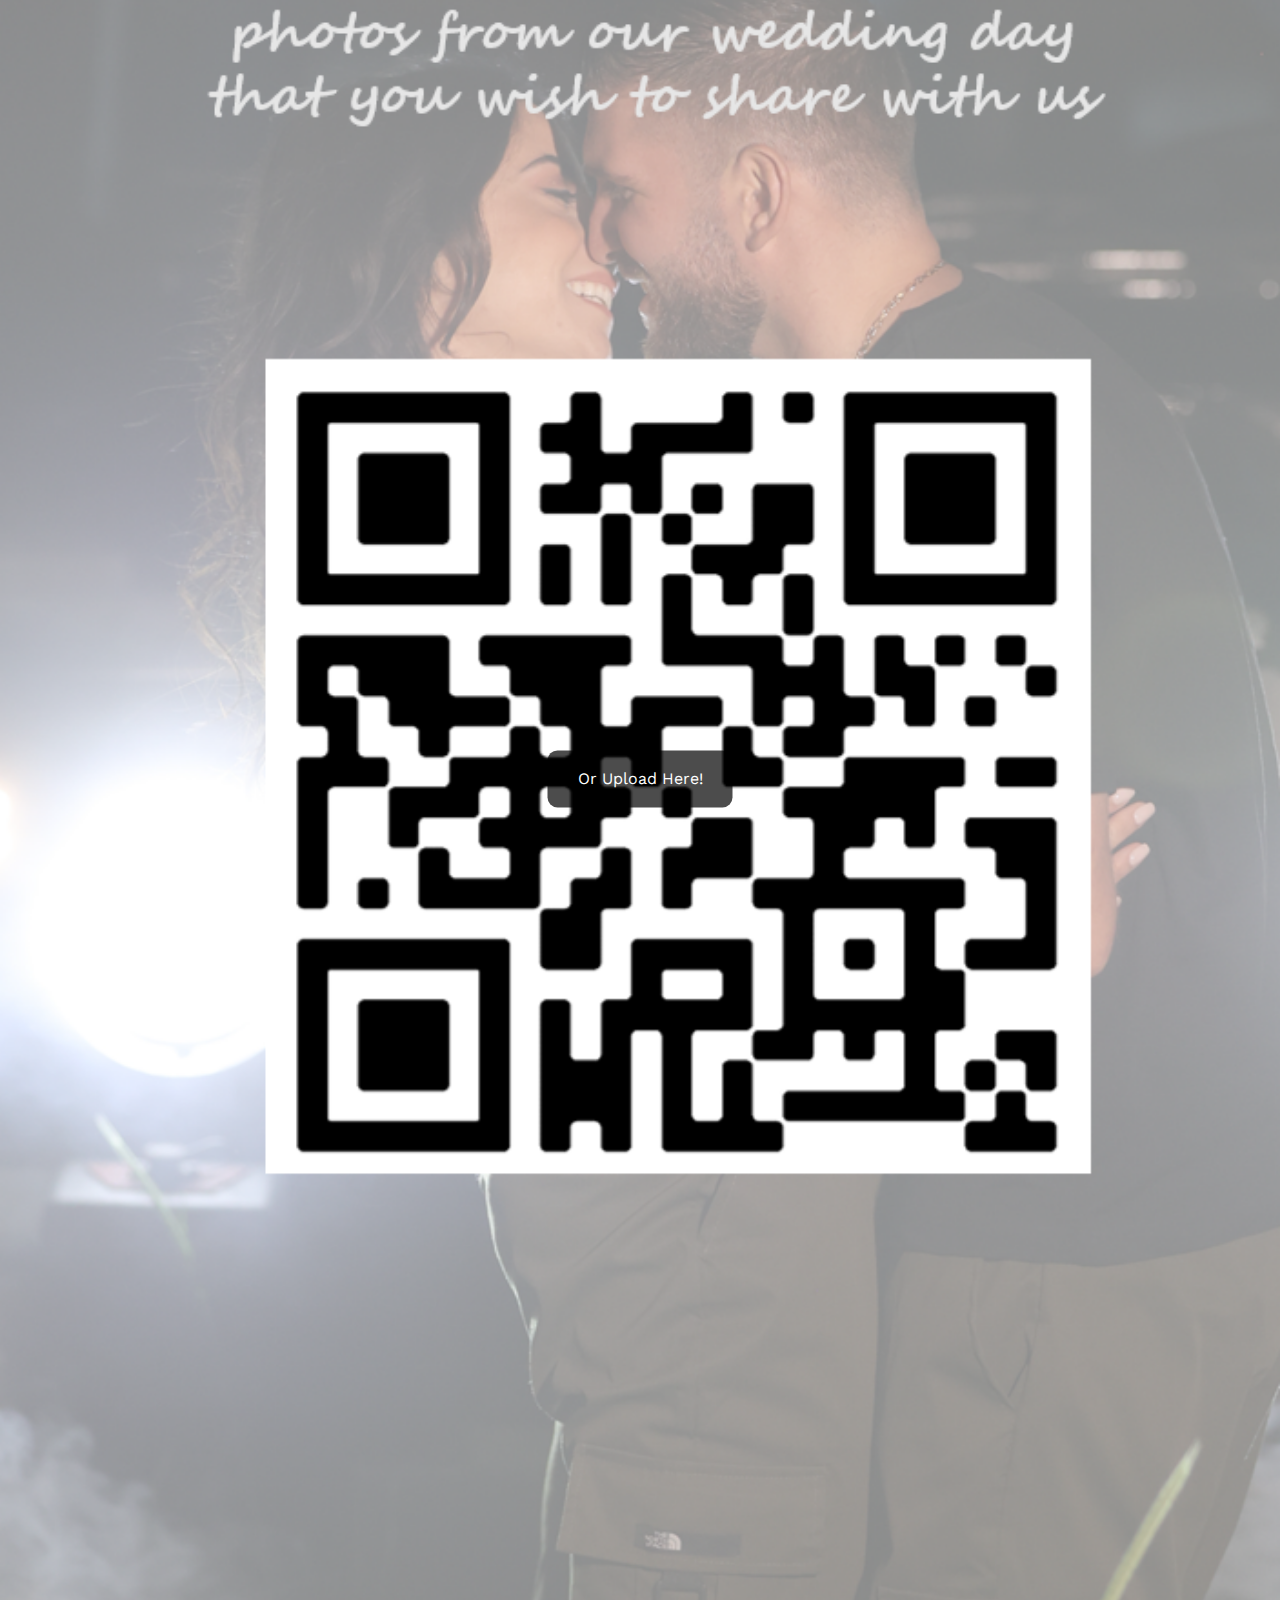
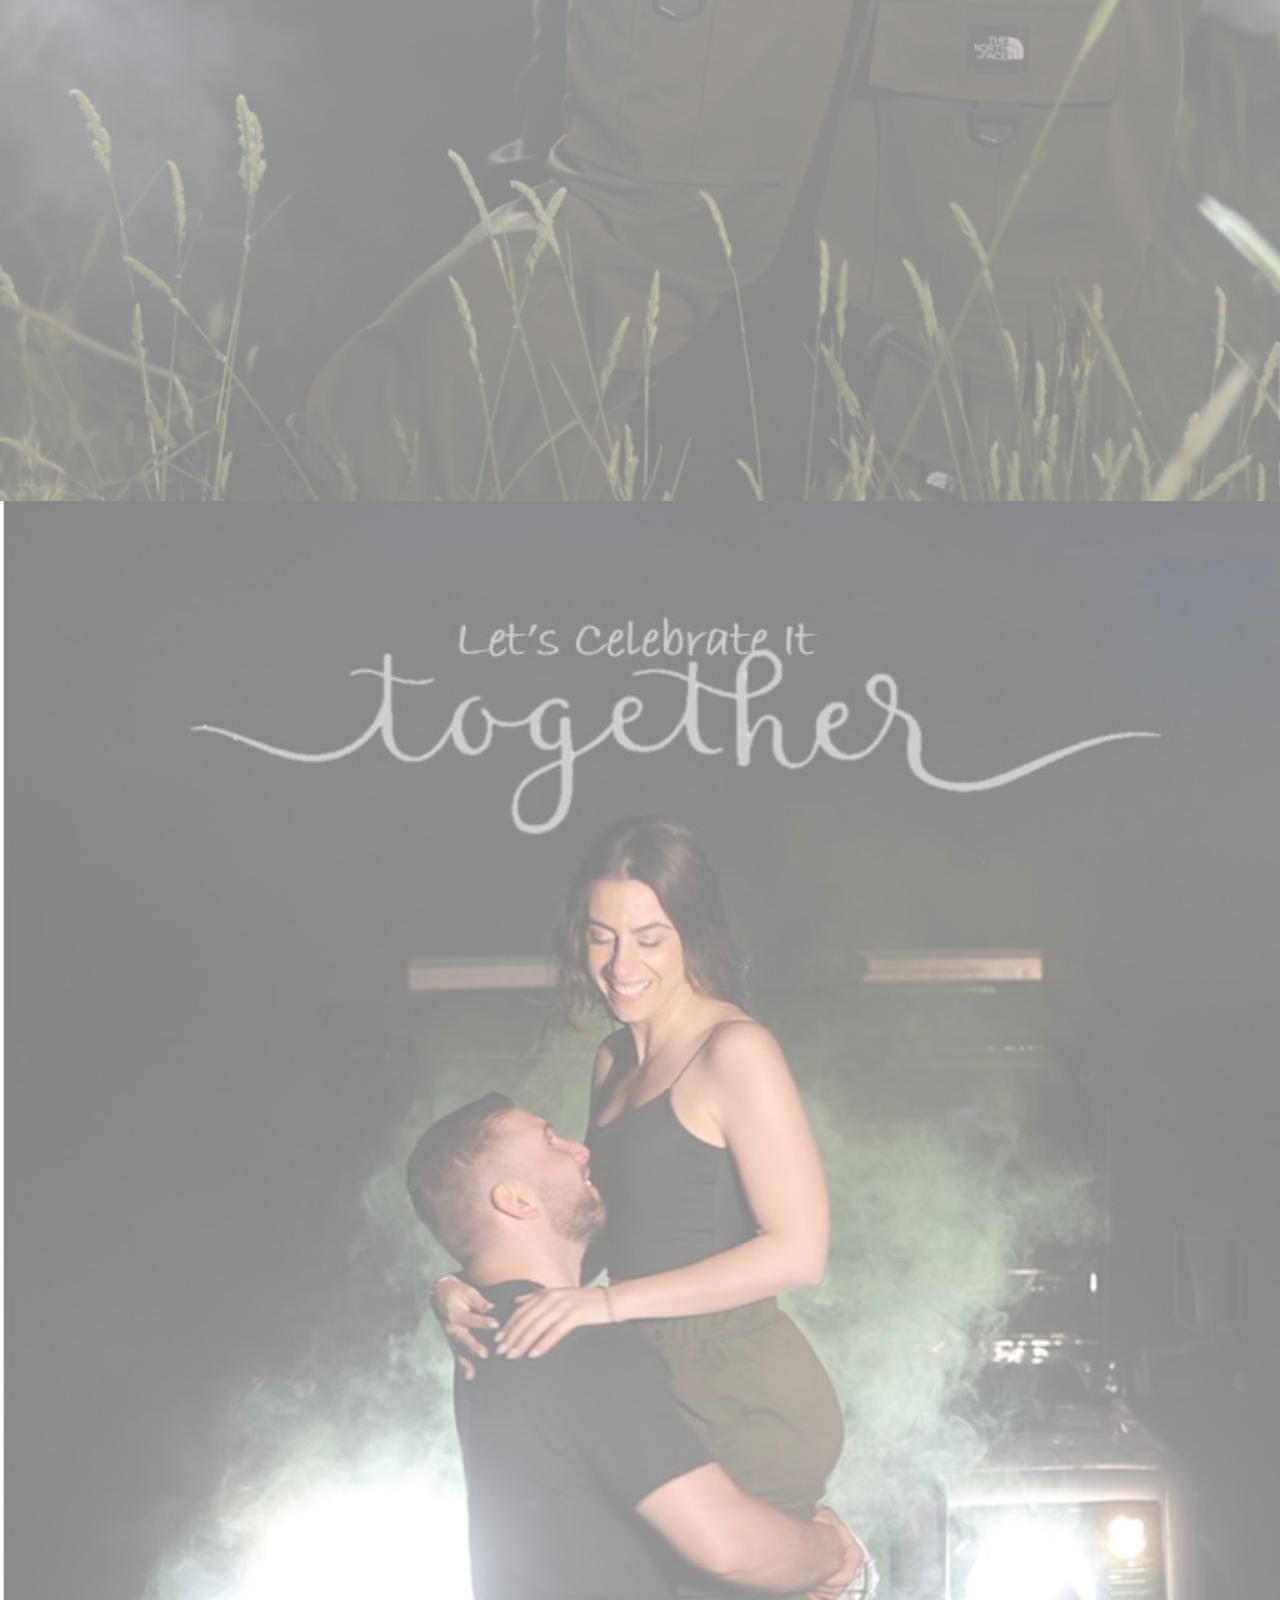
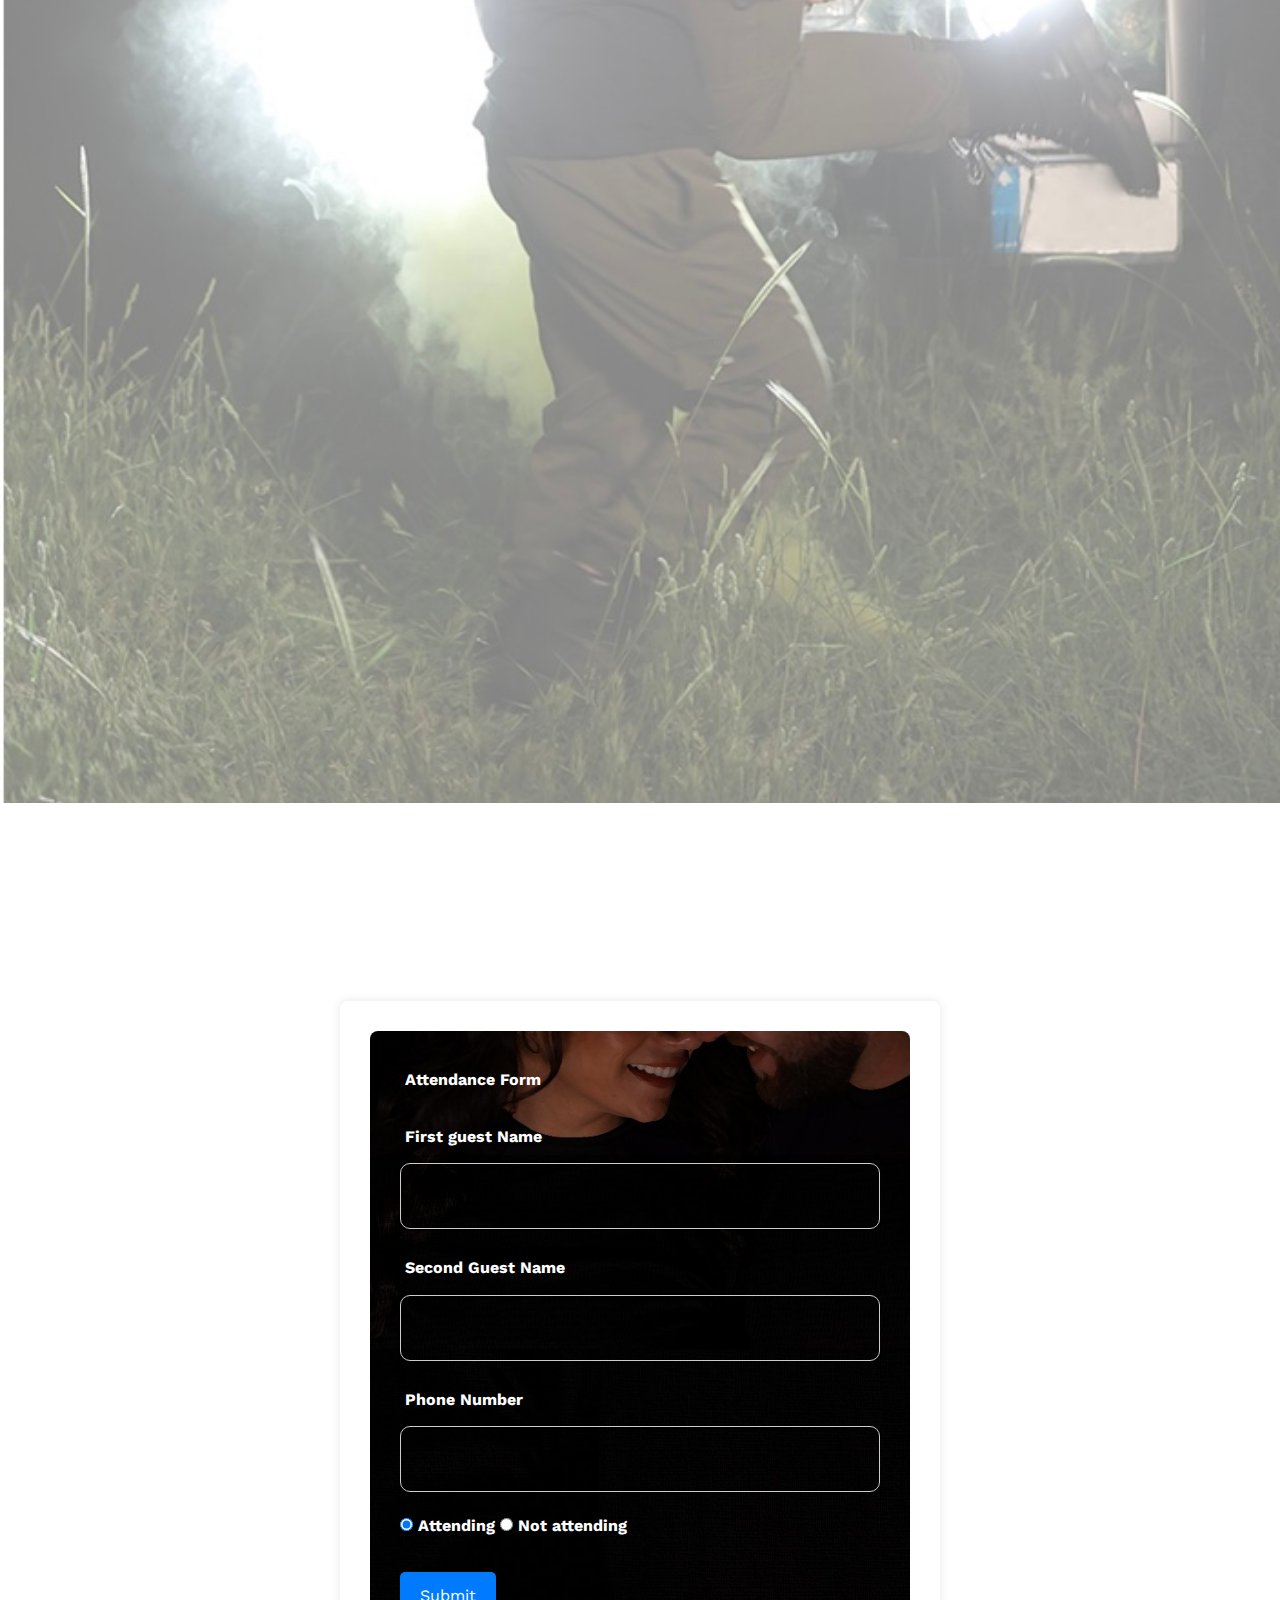
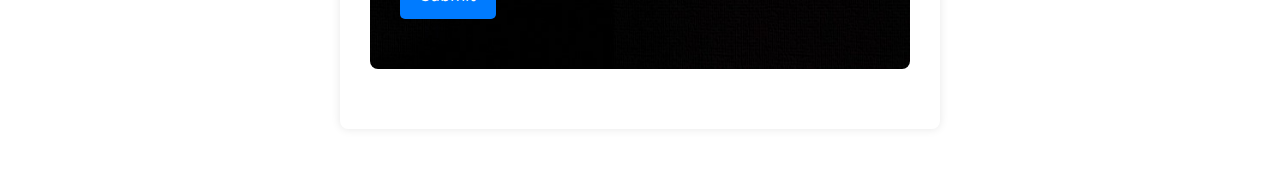
==== commit 7a734fc0: "Add files via upload" ====
--- a/index.html
+++ b/index.html
@@ -685,11 +685,11 @@
             <div class="form-background1">
                 <div class="form-group1"><label> Attendance Form</label></div>
                 <div class="form-group1">
-                    <label for="guest1">First guest Full Name</label>
+                    <label for="guest1">First guest Name</label>
                     <input type="text" id="guest1" name="guest1" required>
                 </div>
                 <div class="form-group1">
-                    <label for="guest2">Second Guest Full Name</label>
+                    <label for="guest2">Second Guest Name</label>
                     <input type="text" id="guest2" name="guest2" required>
                 </div>
                 <div class="form-group1">
@@ -698,12 +698,13 @@
                 </div>
 
 
-                    <div>
-                        <input type="radio" id="attending" name="attendance" value="attending">
-                      <label for="attending" style="color: rgb(255, 255, 255);">Attending</label>
-                      <input type="radio" id="not-attending" name="attendance" value="not-attending">
-                        <label for="not-attending" style="color: rgb(255, 255, 255);">Not attending</label>
+                <div>
+                    <input type="radio" id="attending" name="attendance" value="attending" checked>
+                    <label for="attending" style="color: rgb(255, 255, 255);">Attending</label>
+                    <input type="radio" id="not-attending" name="attendance" value="not-attending">
+                    <label for="not-attending" style="color: rgb(255, 255, 255);">Not attending</label>
                 </div><br>
+                
                 <div class="form-group1">
                     <button type="submit" onclick="showAlert()" class="alert-button" id="submitbutton">Submit</button>
                     <!-- <script>
@@ -727,6 +728,7 @@
         var guest_1 = $("#guest1").val();
         var guest_2 = $("#guest2").val();
         var number = $("#number").val();
+        var attendance = $("input[name='attendance']:checked").val(); // Get the selected radio button value
 
         // Check if any of the fields are empty
         if (!guest_1 || !guest_2 || !number) {
@@ -743,9 +745,11 @@
         url += "?guest1=" + encodeURIComponent(guest_1);
         url += "&guest2=" + encodeURIComponent(guest_2);
         url += "&number=" + encodeURIComponent(number);
+        url += "&attendance=" + encodeURIComponent(attendance); // Include the attendance value
         window.location.href = url;
     });
 });
+
 
 </script>
 
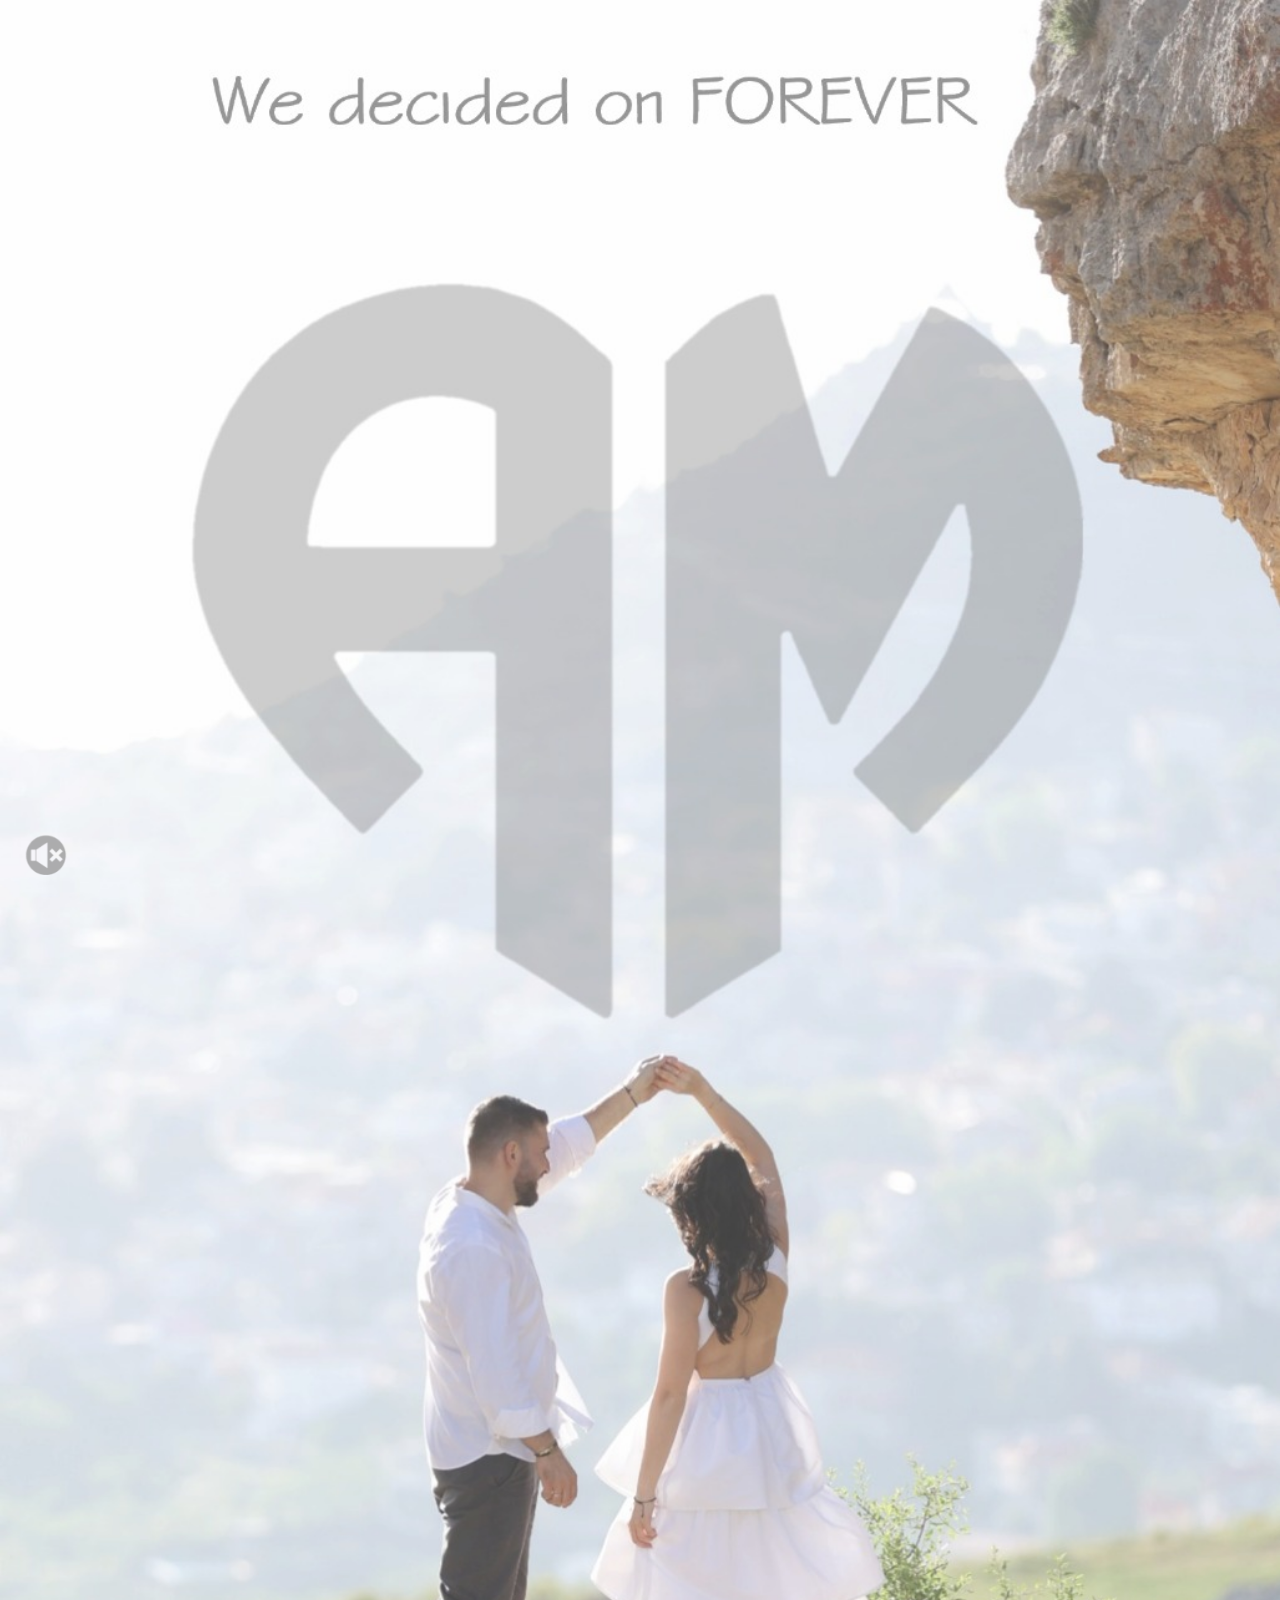
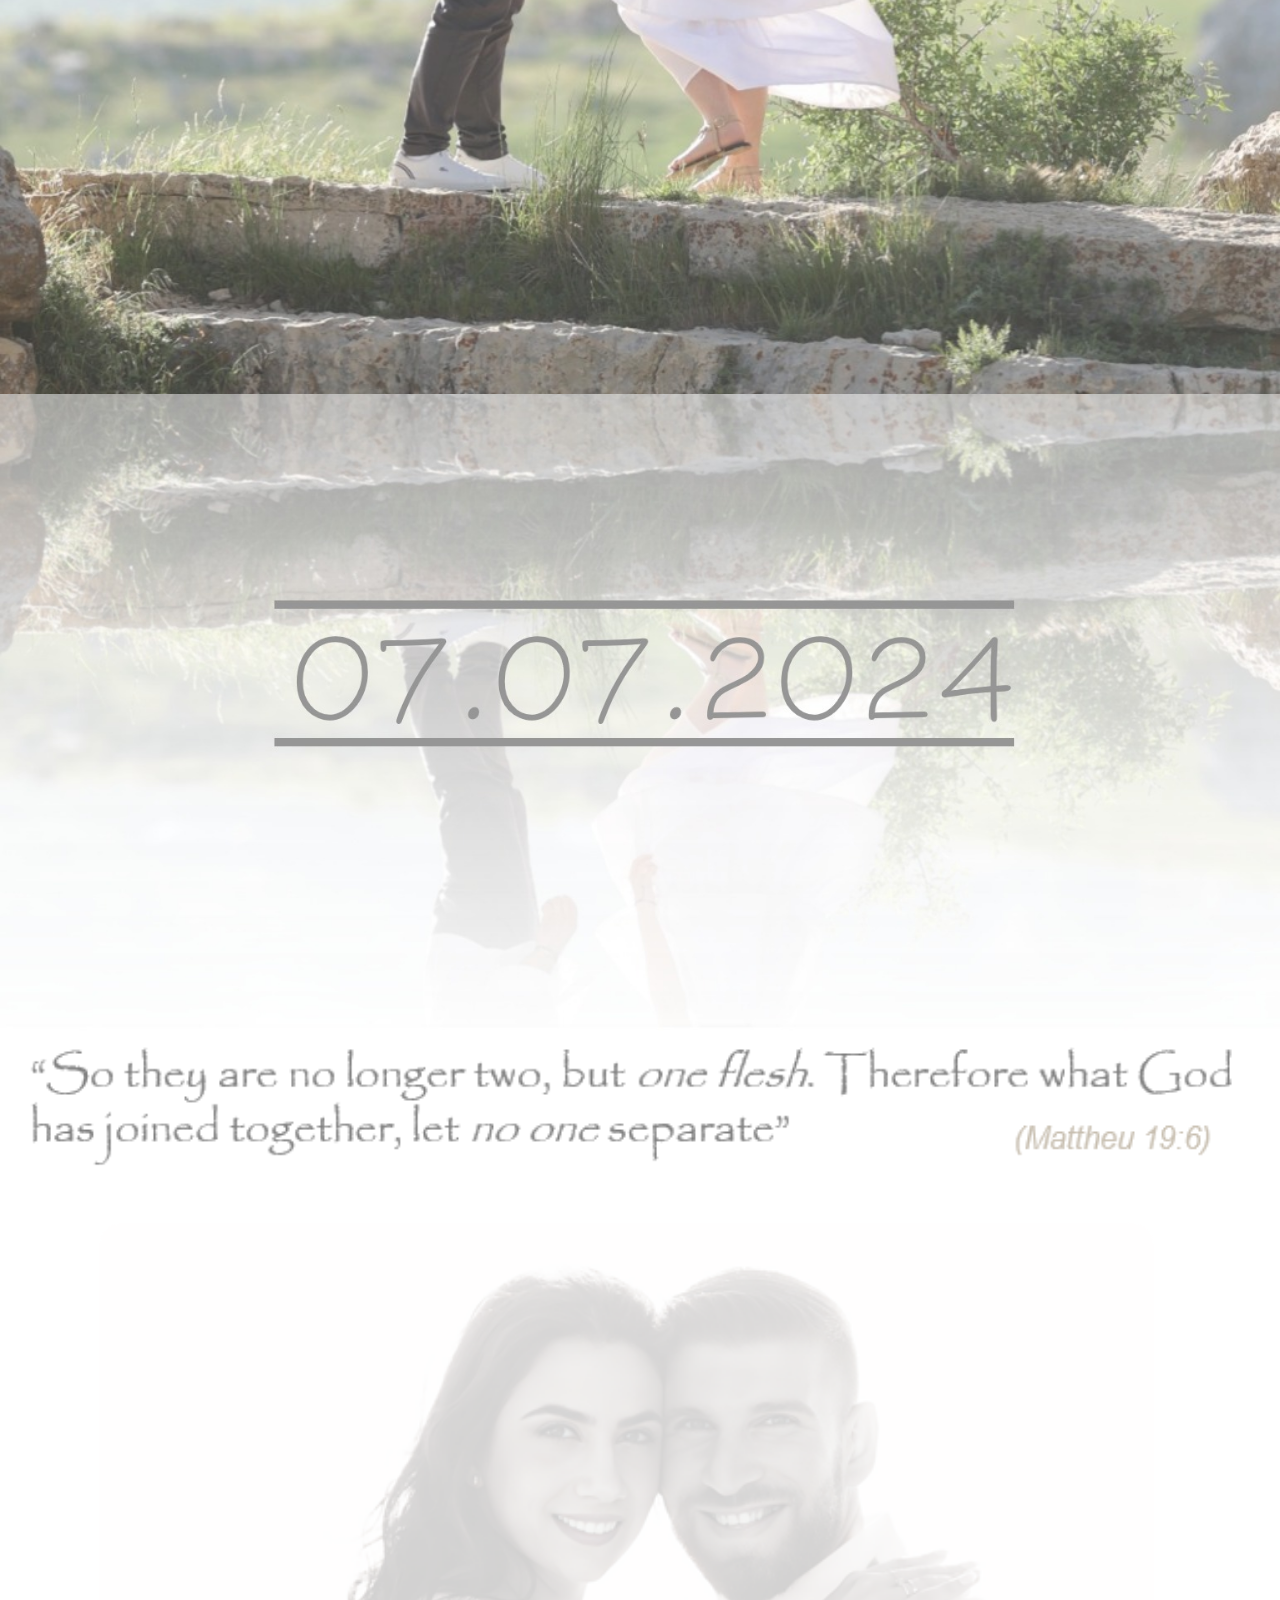
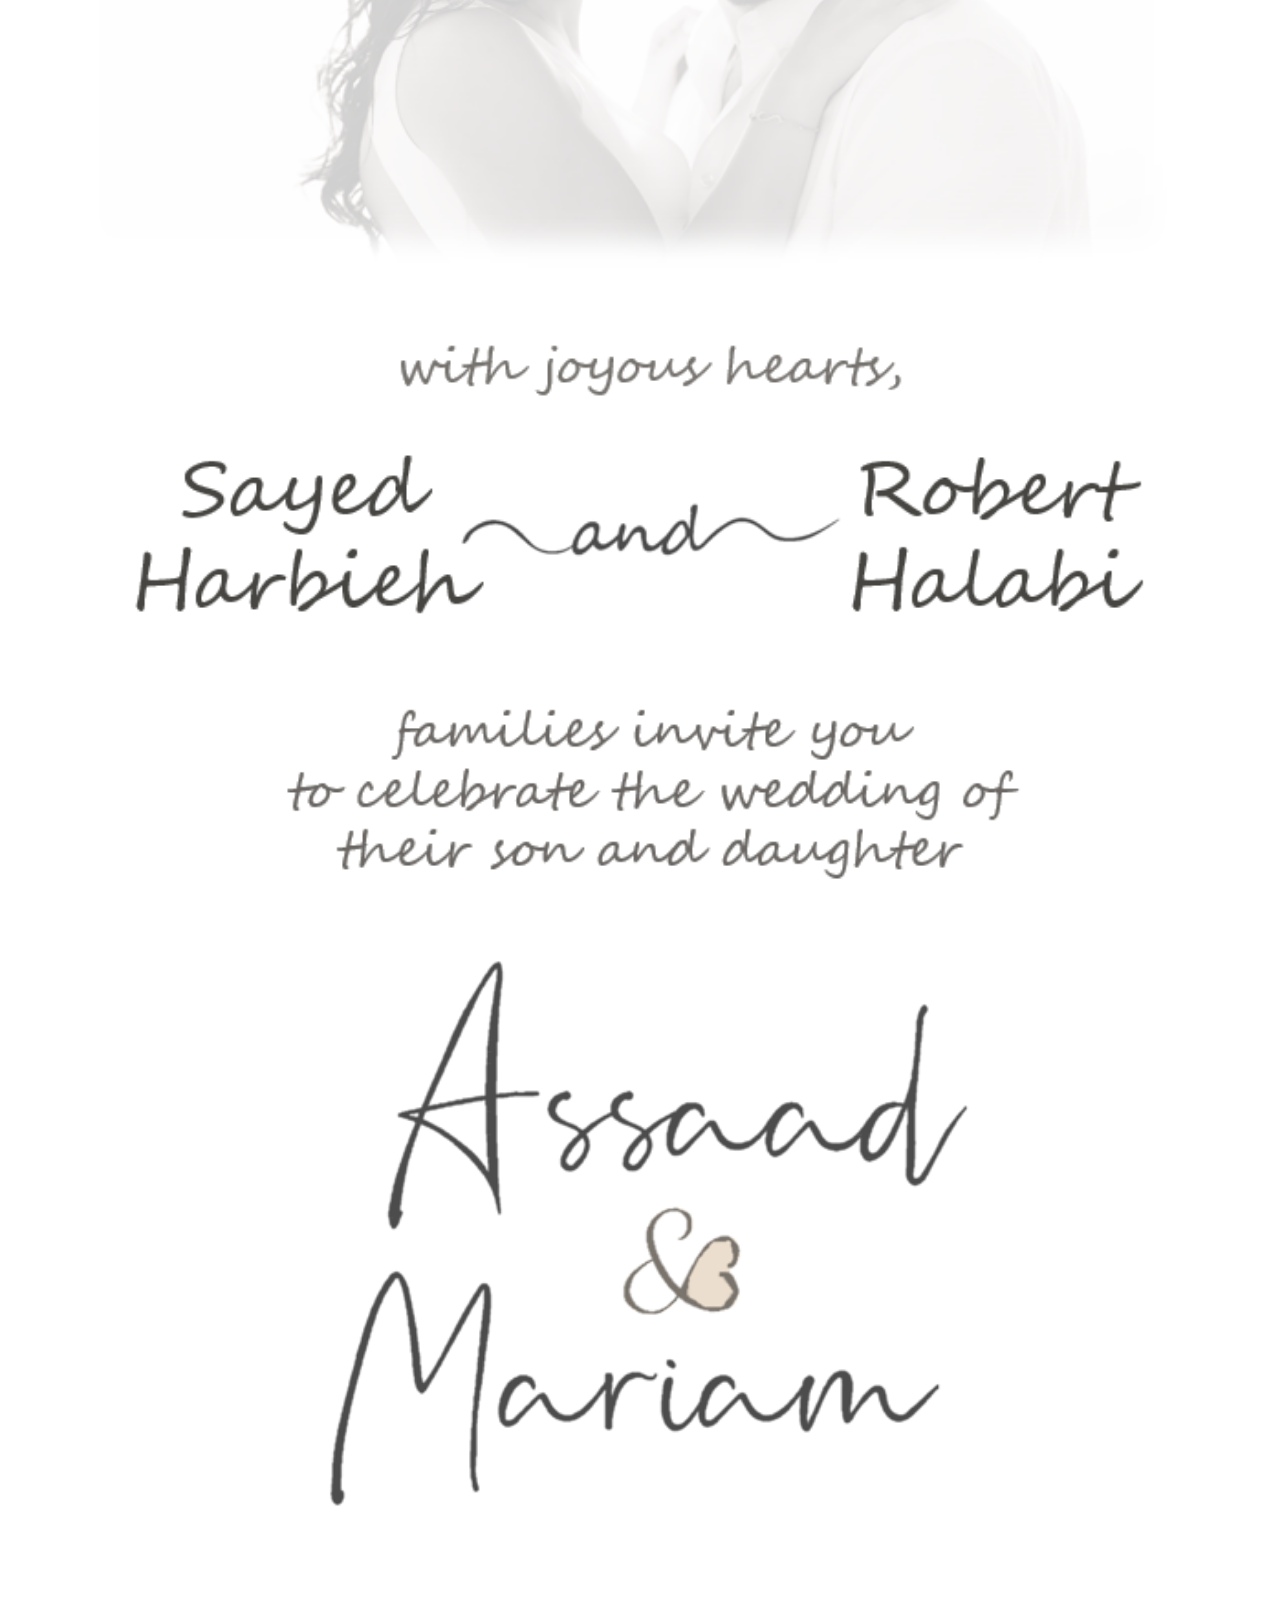
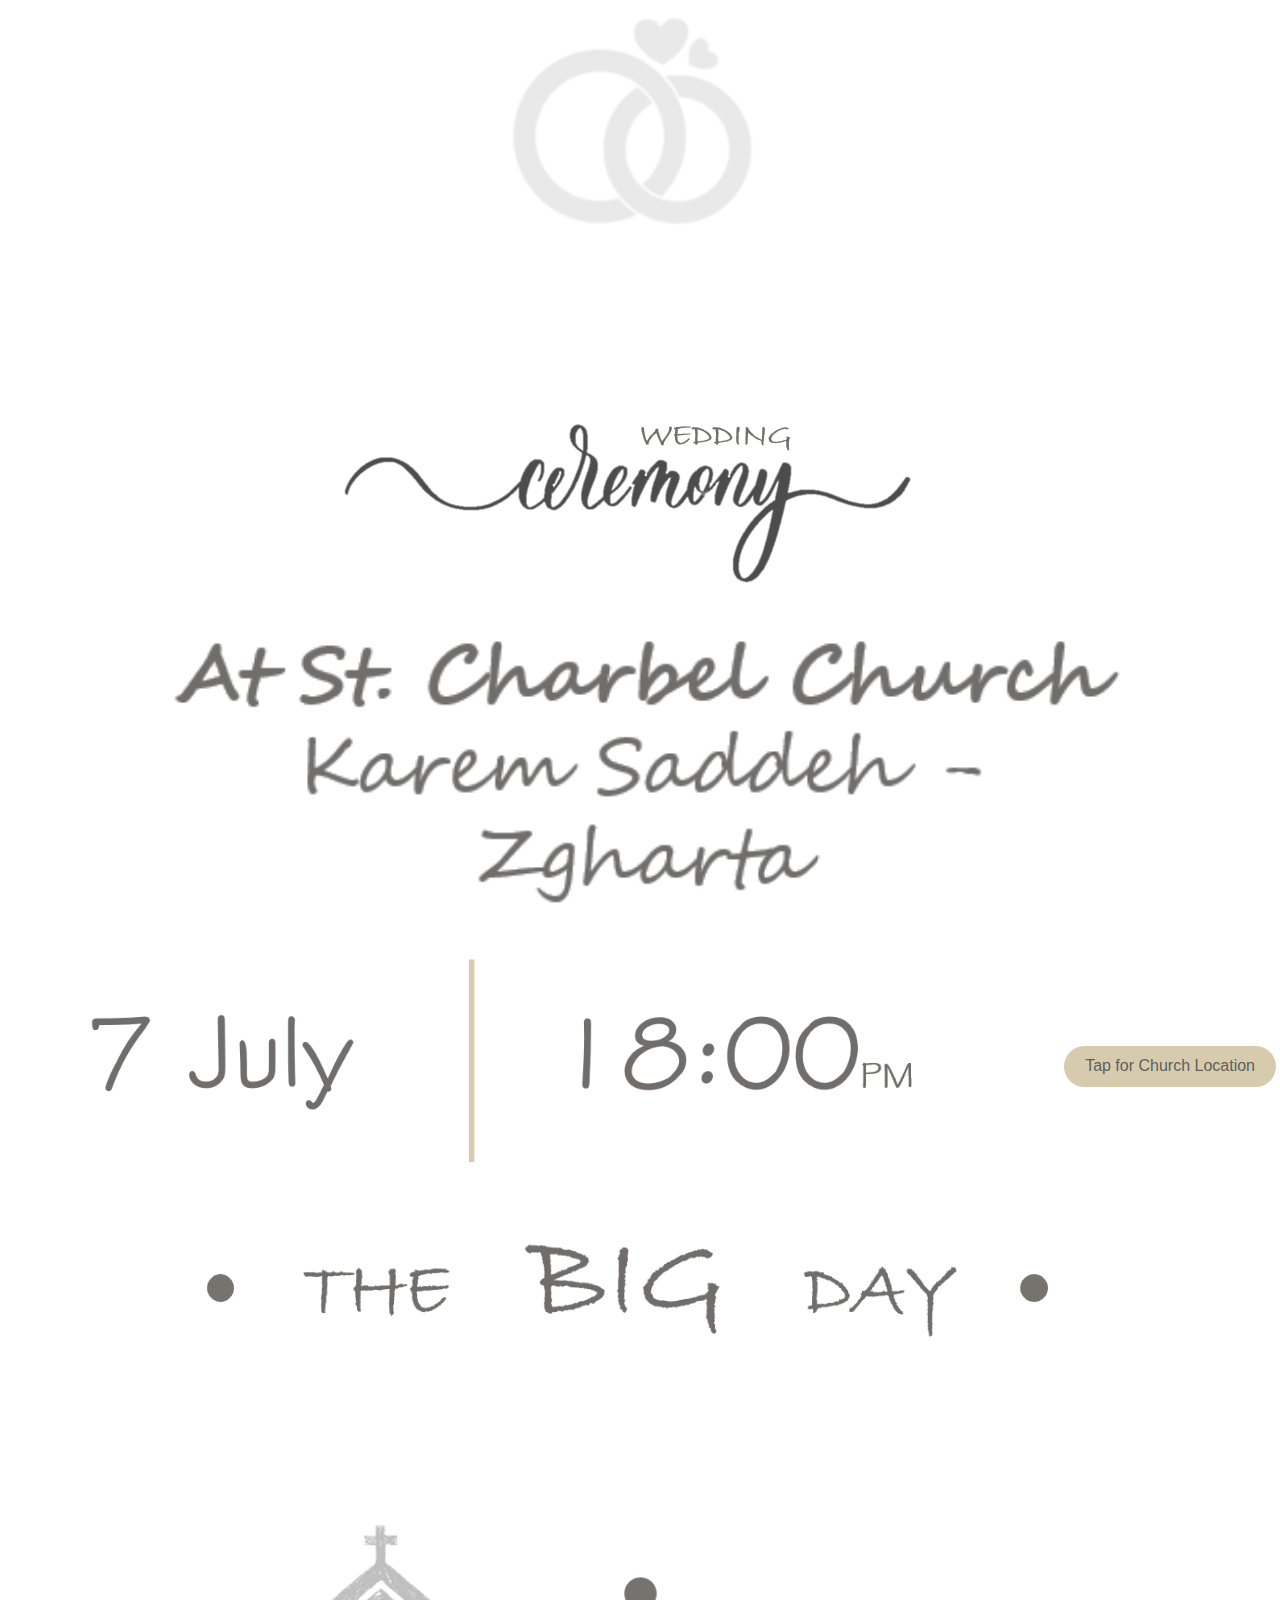
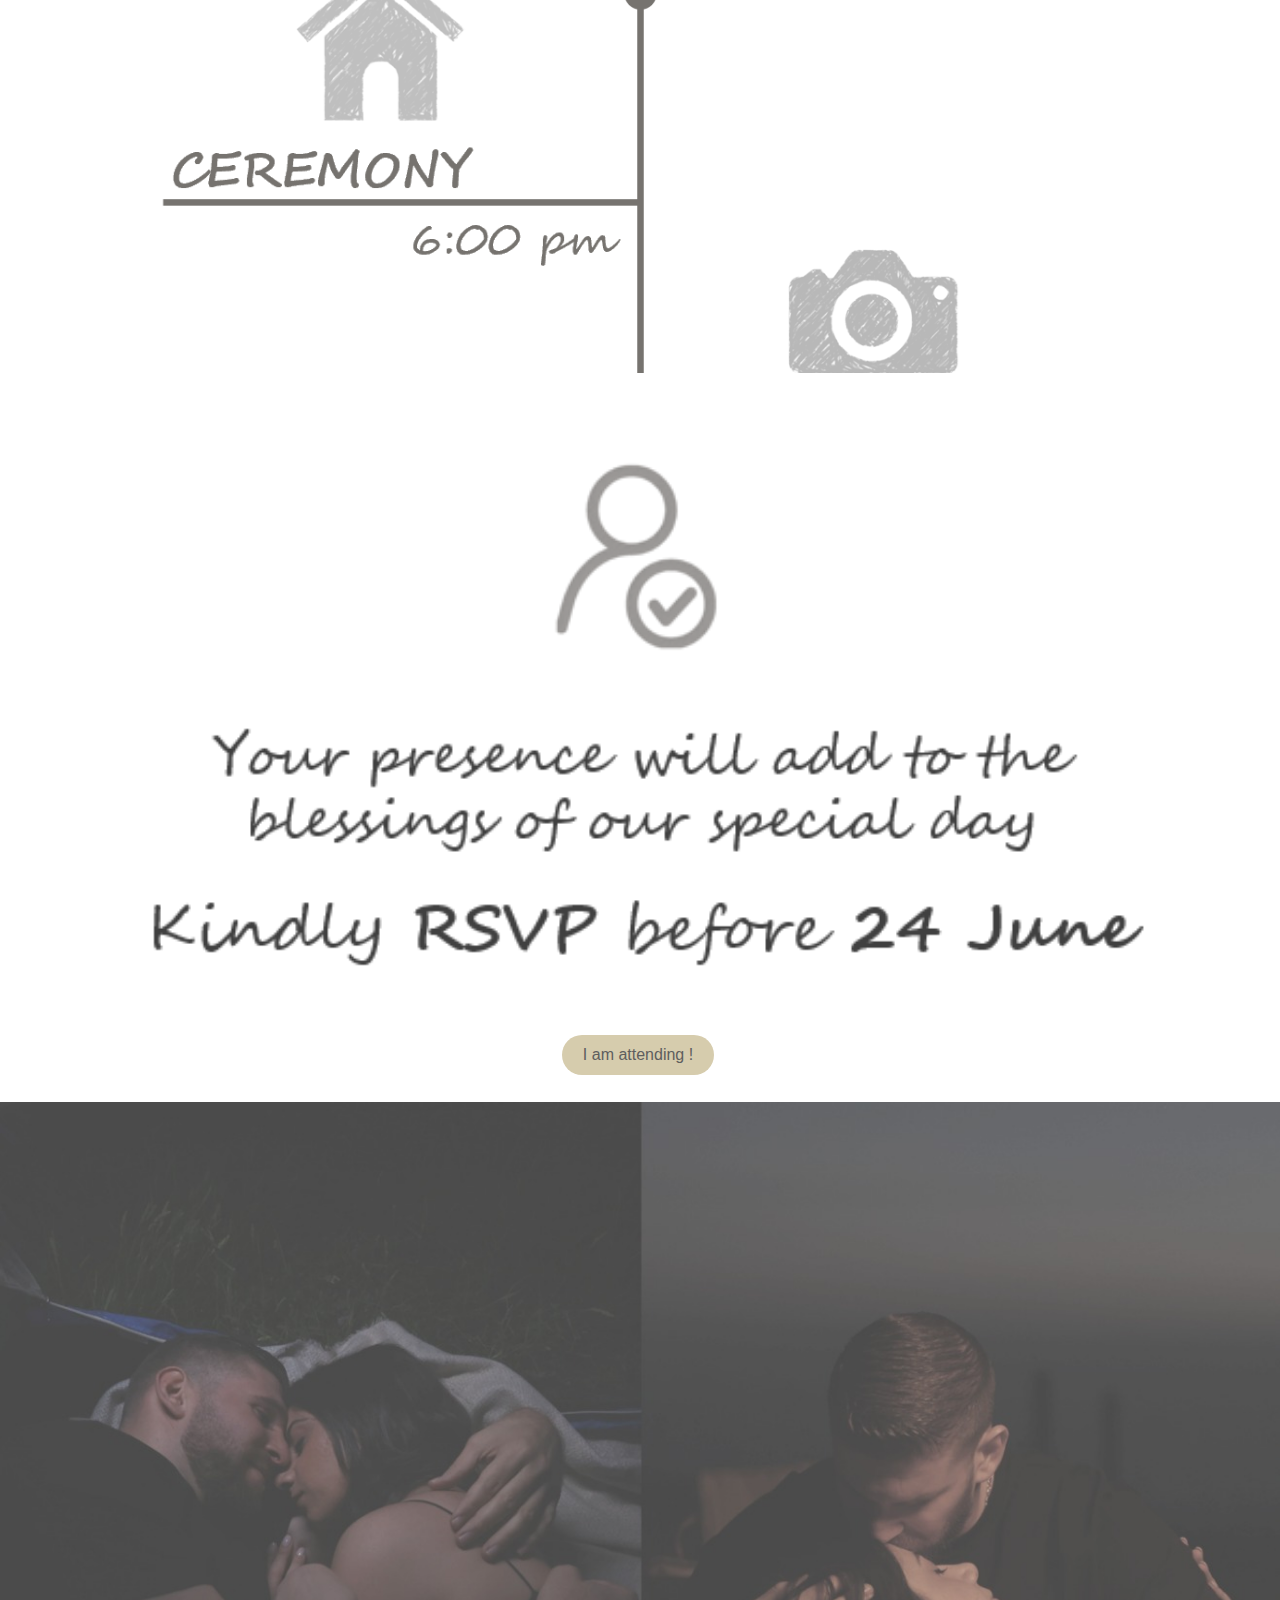
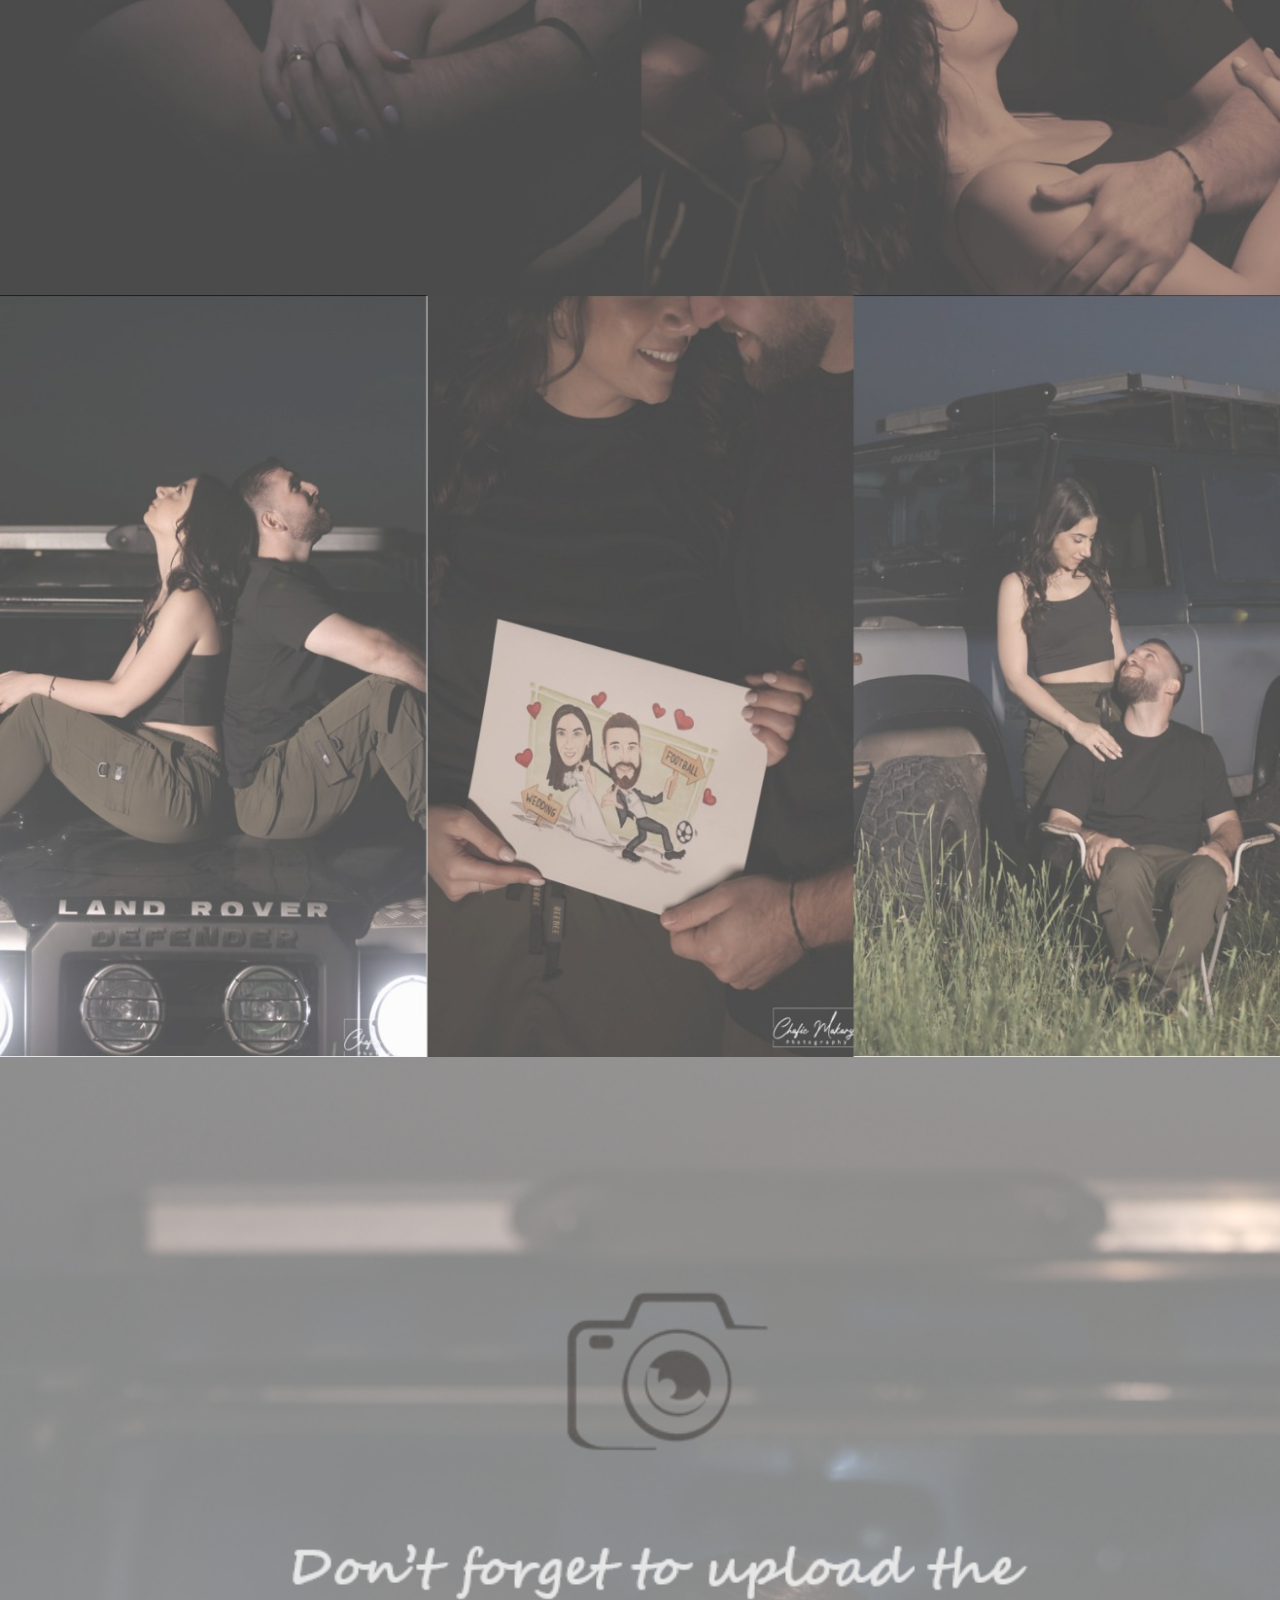
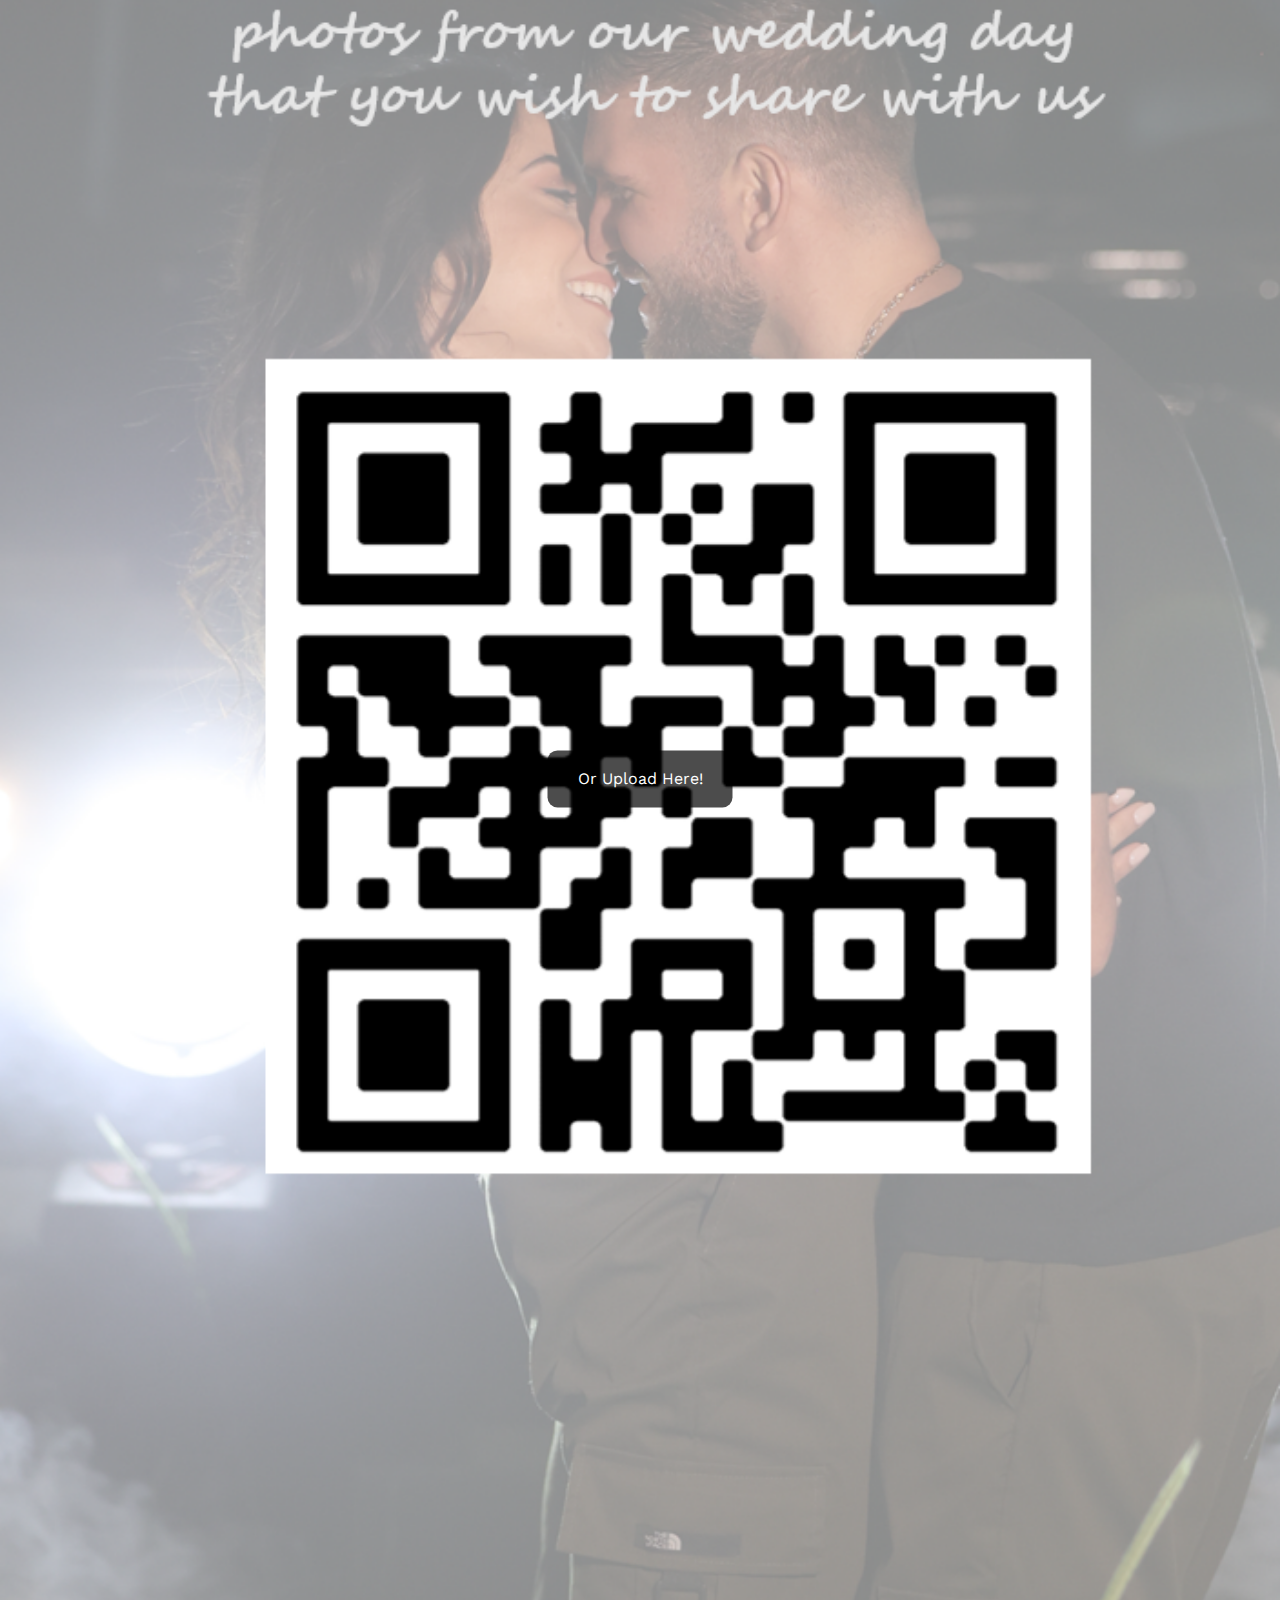
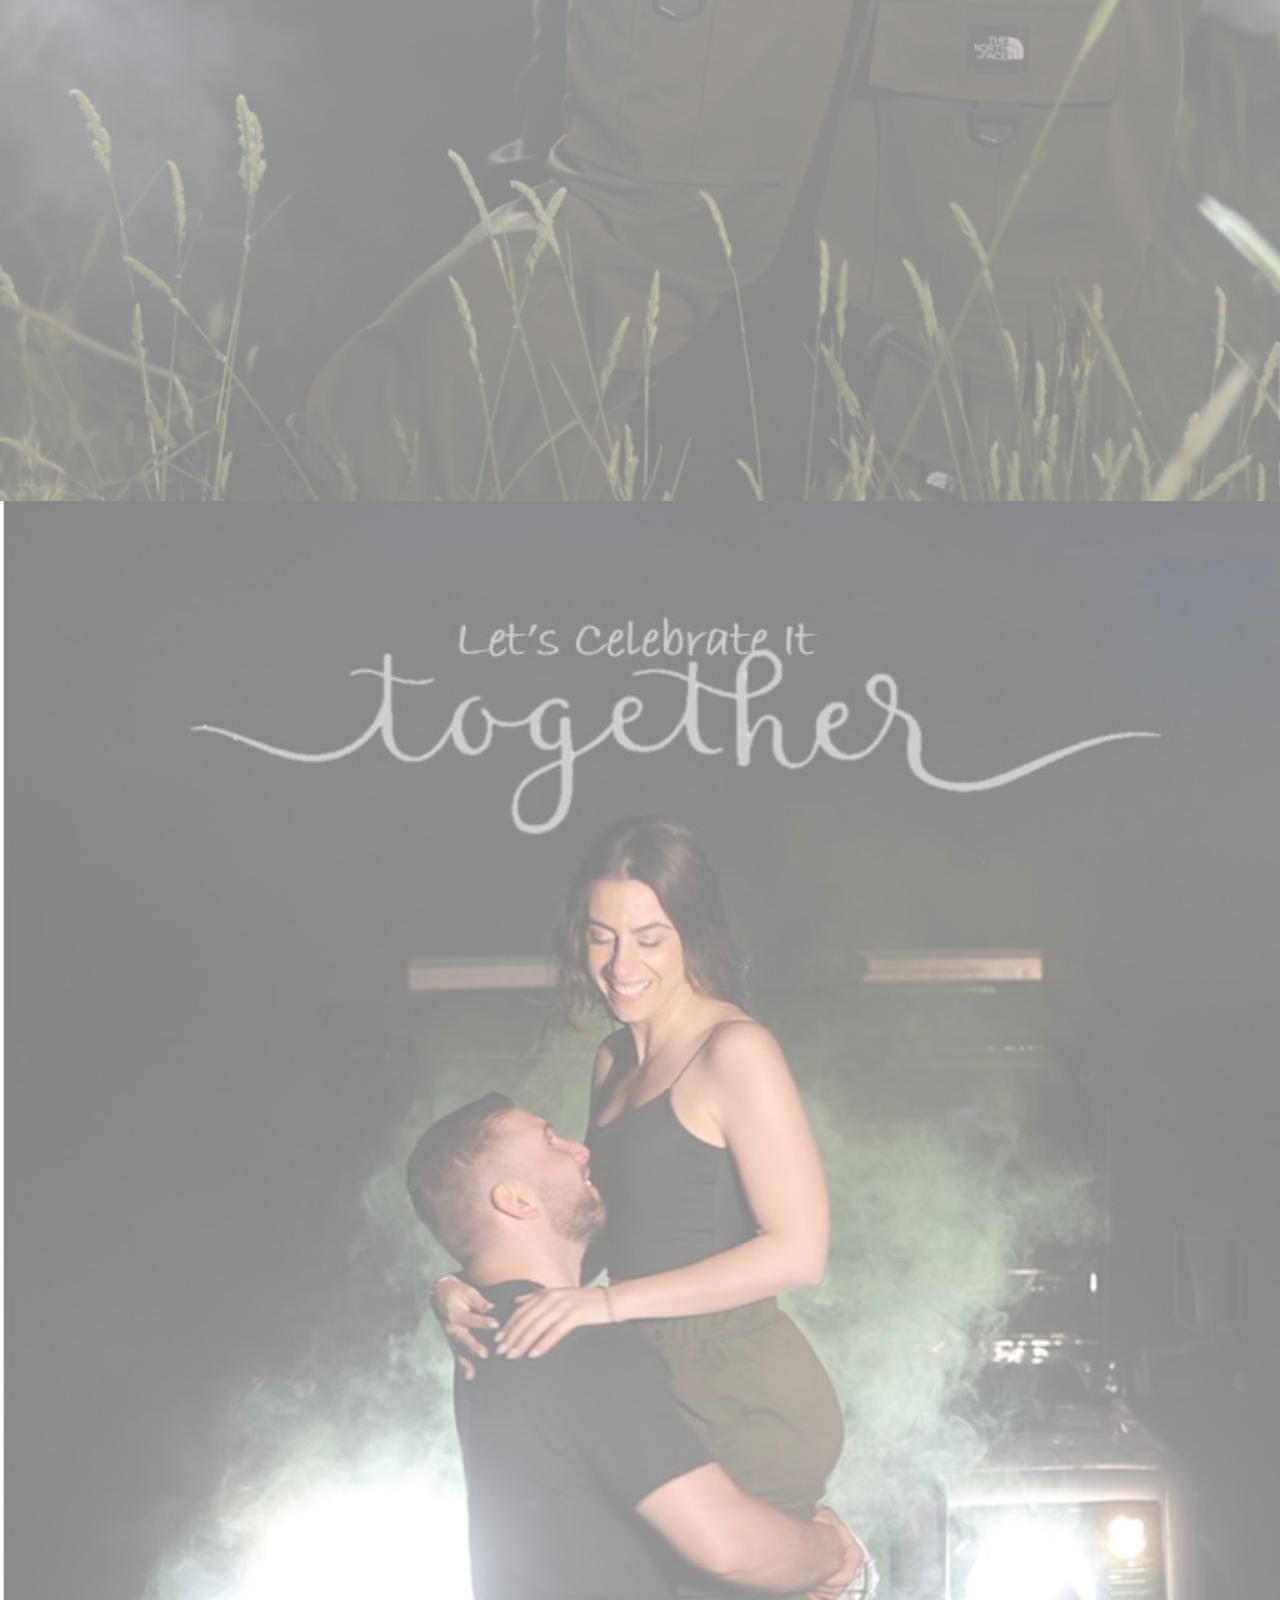
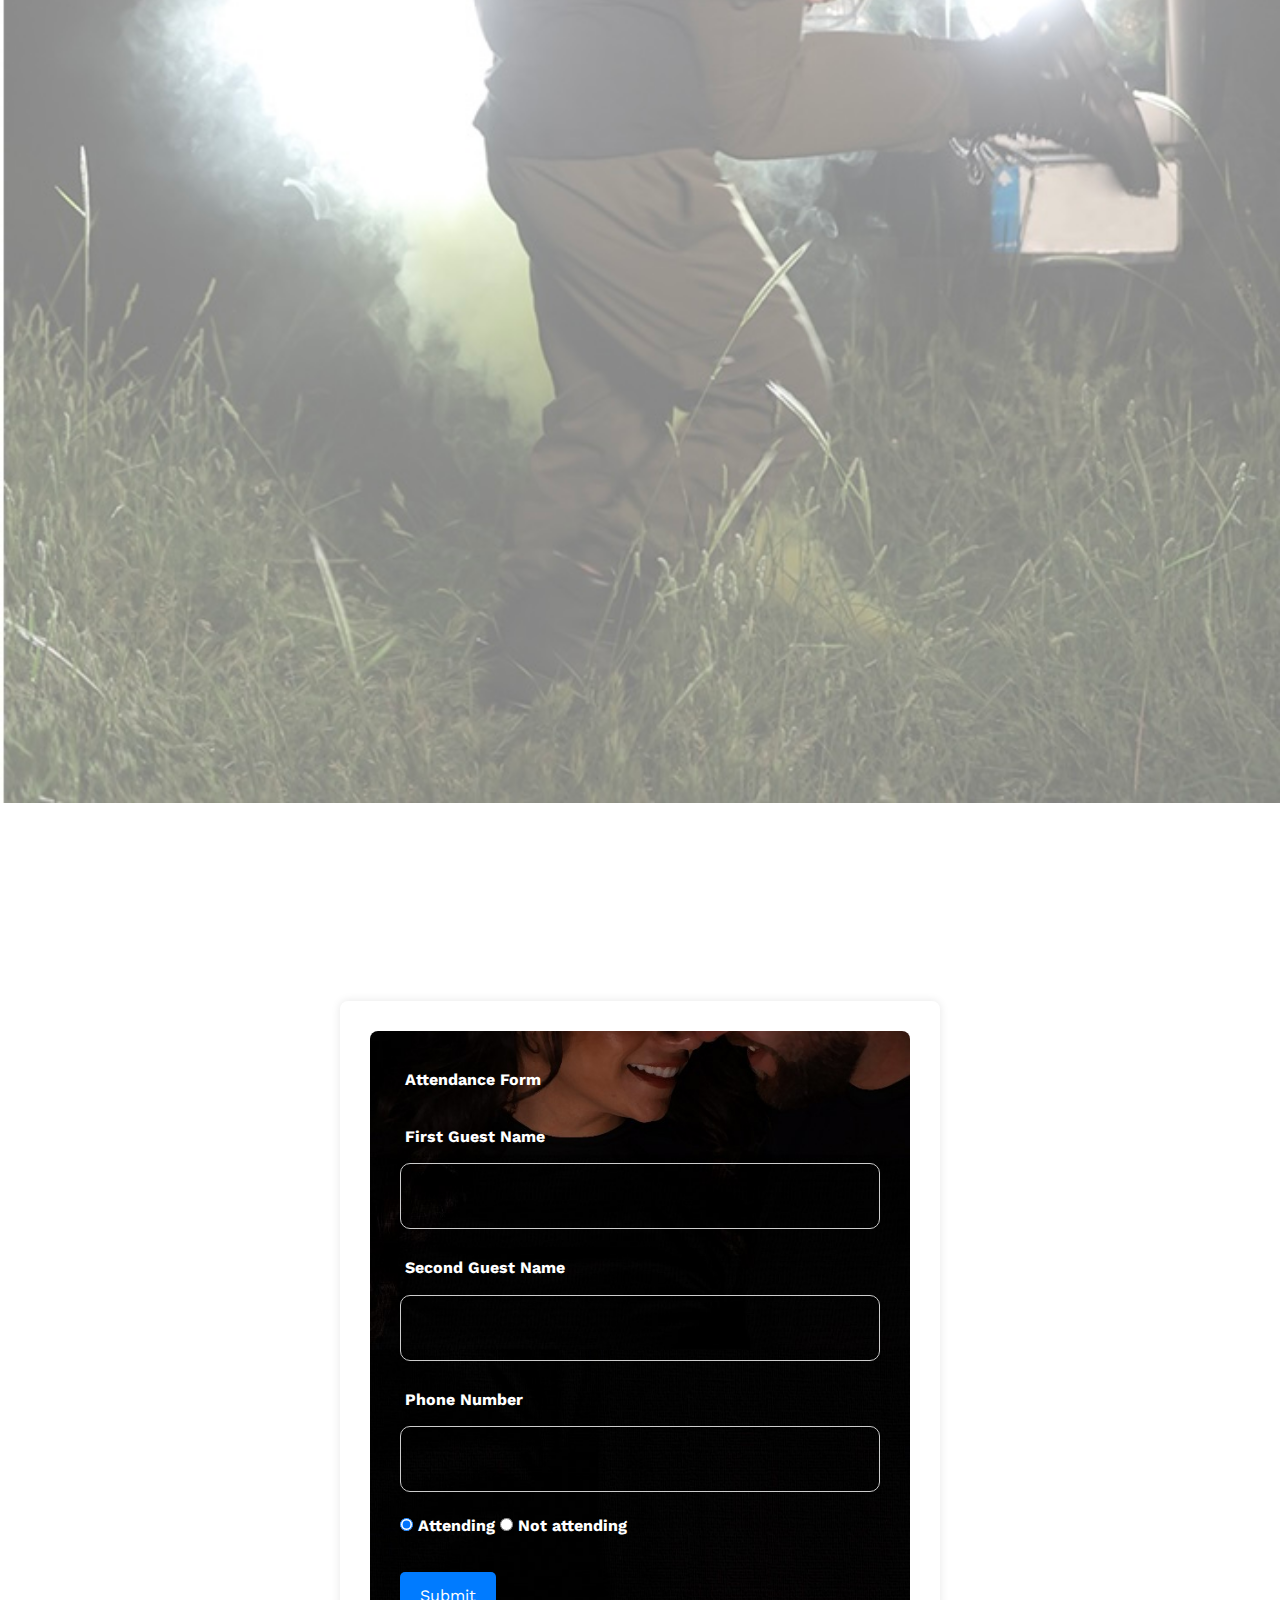
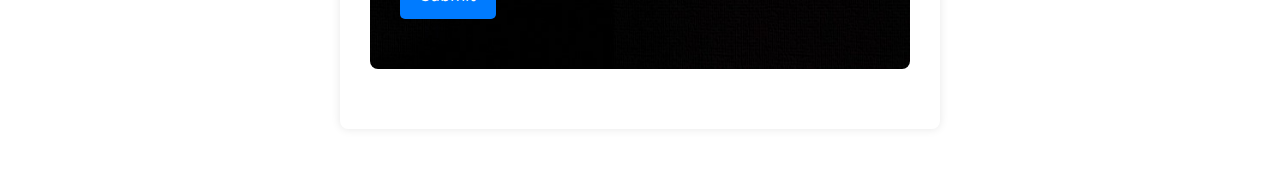
==== commit afe445ad: "Update index.html" ====
--- a/index.html
+++ b/index.html
@@ -398,6 +398,12 @@
                 left: 50%;
                 transform: translate(-50%, -80%);
             }
+        }
+        .error {
+            color: red;
+        }
+        .success {
+            color: green;
         }
        
 	</style>
@@ -685,7 +691,7 @@
             <div class="form-background1">
                 <div class="form-group1"><label> Attendance Form</label></div>
                 <div class="form-group1">
-                    <label for="guest1">First guest Name</label>
+                    <label for="guest1">First Guest Name</label>
                     <input type="text" id="guest1" name="guest1" required>
                 </div>
                 <div class="form-group1">
@@ -694,7 +700,8 @@
                 </div>
                 <div class="form-group1">
                     <label for="number">Phone Number</label>
-                    <input type="text" id="number" name="number" required><br>
+                    <input type="text" id="number" name="number" pattern="\d{8}" required title="Please enter an 8-digit number" required><br>
+                    <p id="messagephone"></p>
                 </div>
 
 
@@ -706,7 +713,7 @@
                 </div><br>
                 
                 <div class="form-group1">
-                    <button type="submit" onclick="showAlert()" class="alert-button" id="submitbutton">Submit</button>
+                    <button type="submit" class="alert-button" id="submitbutton">Submit</button>
                     <!-- <script>
                         function showAlert() {
                           alert('Thank you! Your reservation is booked');
@@ -723,12 +730,26 @@
 </body>
 <script src="https://code.jquery.com/jquery-3.6.0.min.js"></script>
 <script>
+document.getElementById('target-section').addEventListener('input', function(event) {
+            const messageElement = document.getElementById('messagephone');
+            const phoneInput = document.getElementById('number');
+
+            if (phoneInput.checkValidity()) {
+                messageElement.textContent = 'Phone number is valid';
+                messageElement.className = 'success';
+            } else {
+                messageElement.textContent = 'Phone number is invalid. Please enter an 8-digit number.';
+                messageElement.className = 'error';
+                event.preventDefault(); // Prevent form submission if the input is invalid
+            }
+        });
 $(document).ready(function(){
     $("#submitbutton").click(function(){
         var guest_1 = $("#guest1").val();
         var guest_2 = $("#guest2").val();
         var number = $("#number").val();
         var attendance = $("input[name='attendance']:checked").val(); // Get the selected radio button value
+
 
         // Check if any of the fields are empty
         if (!guest_1 || !guest_2 || !number) {
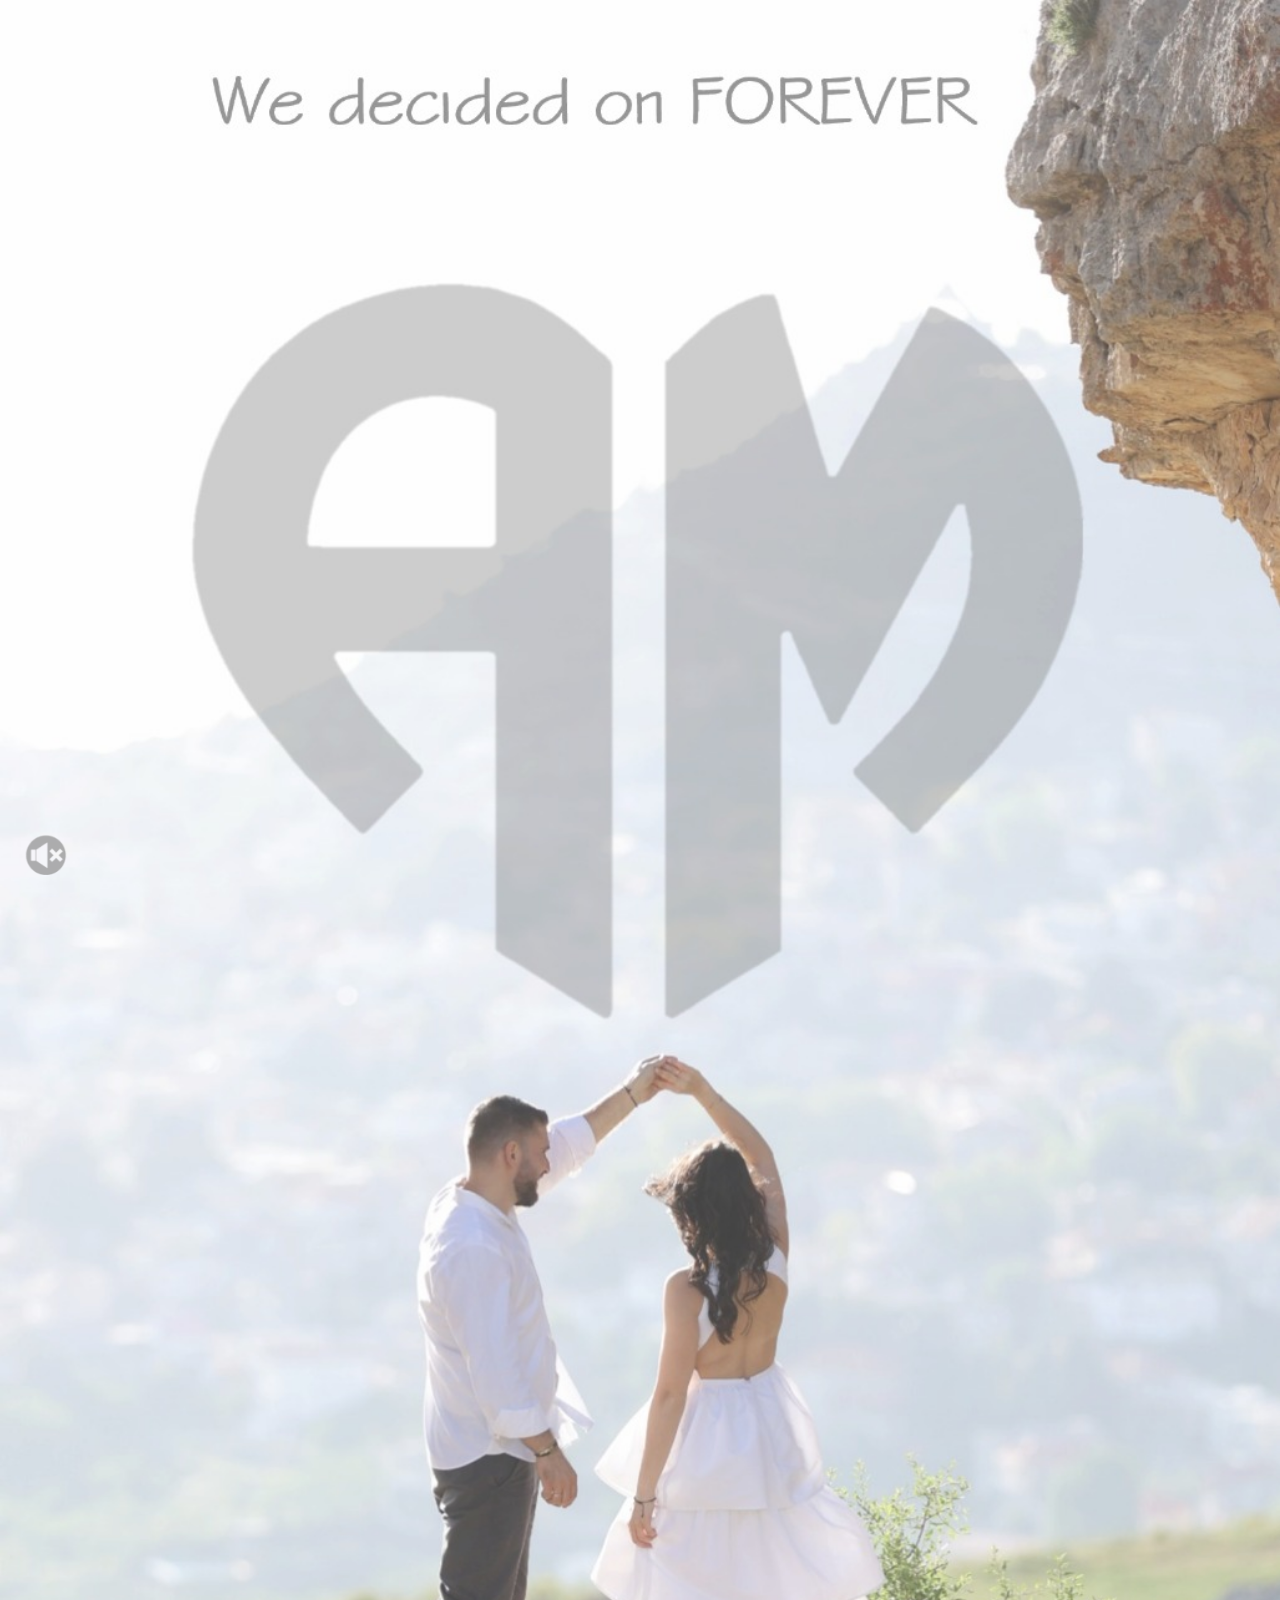
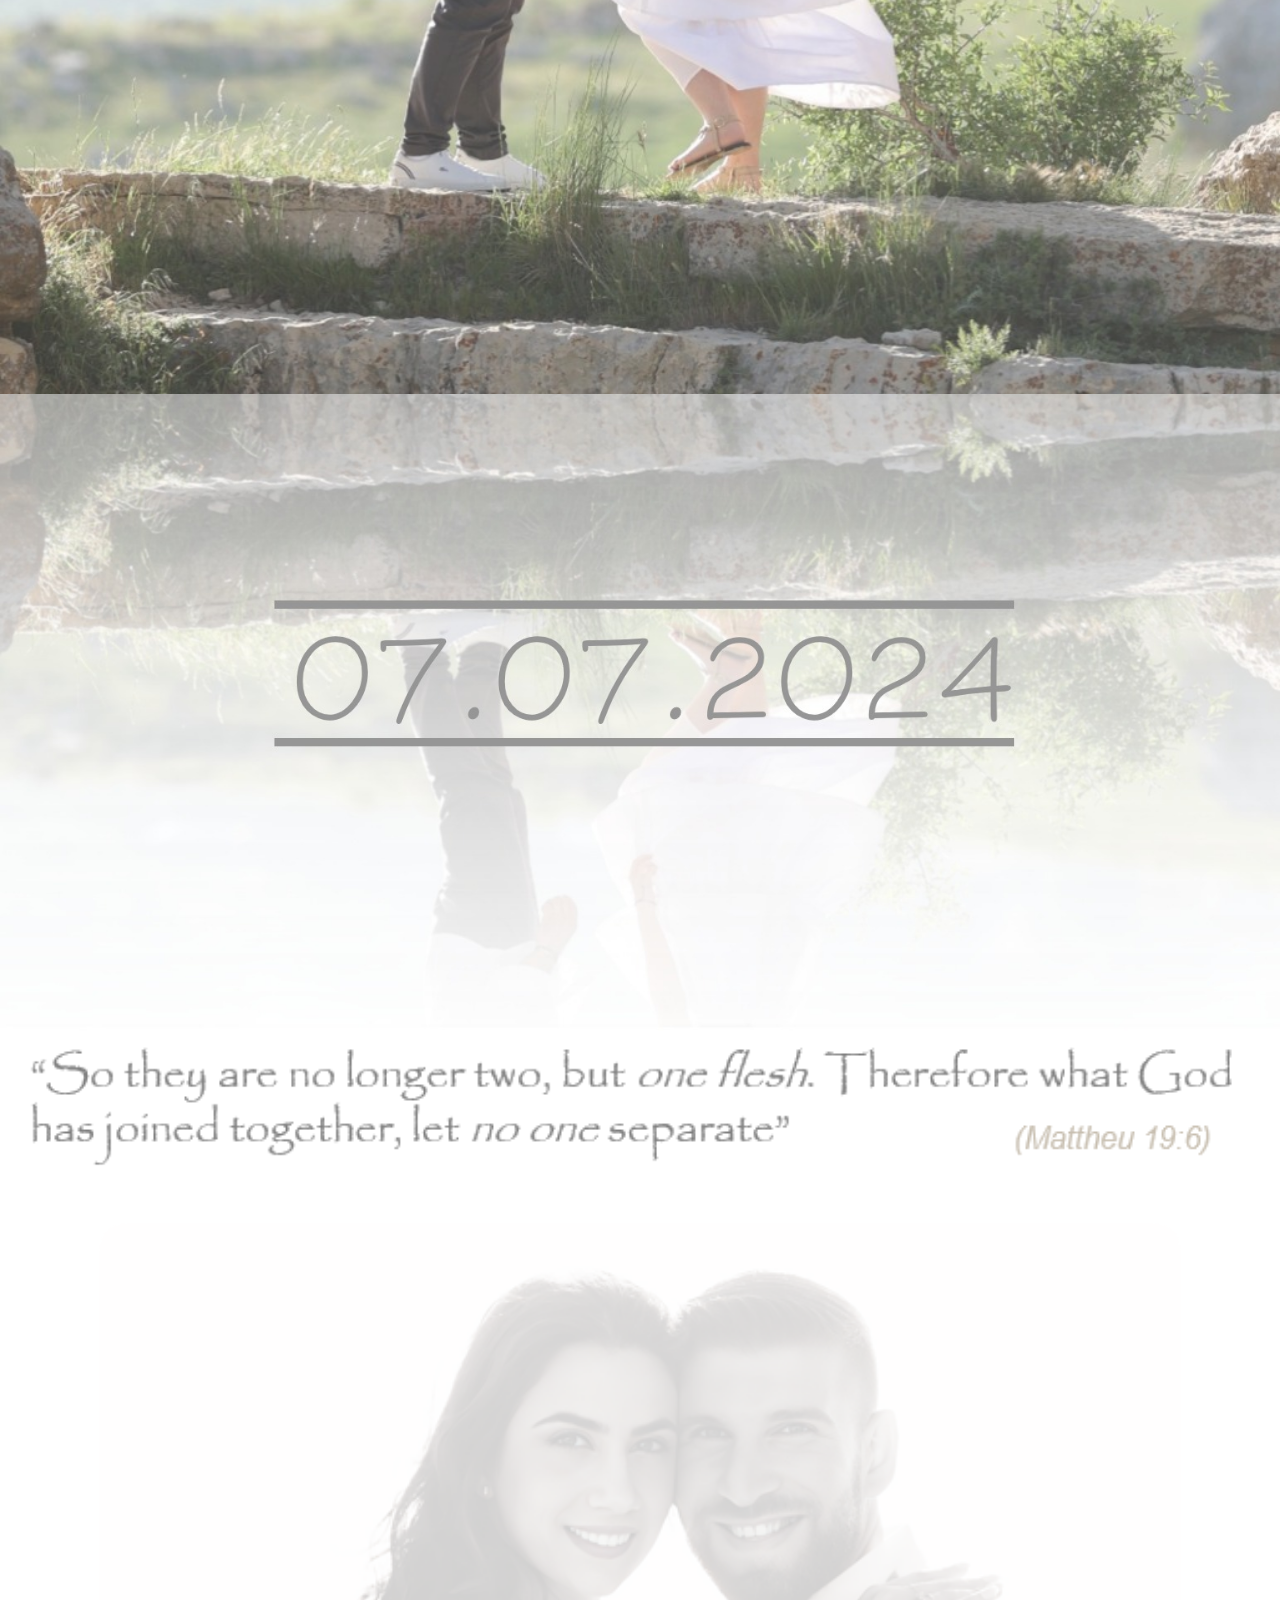
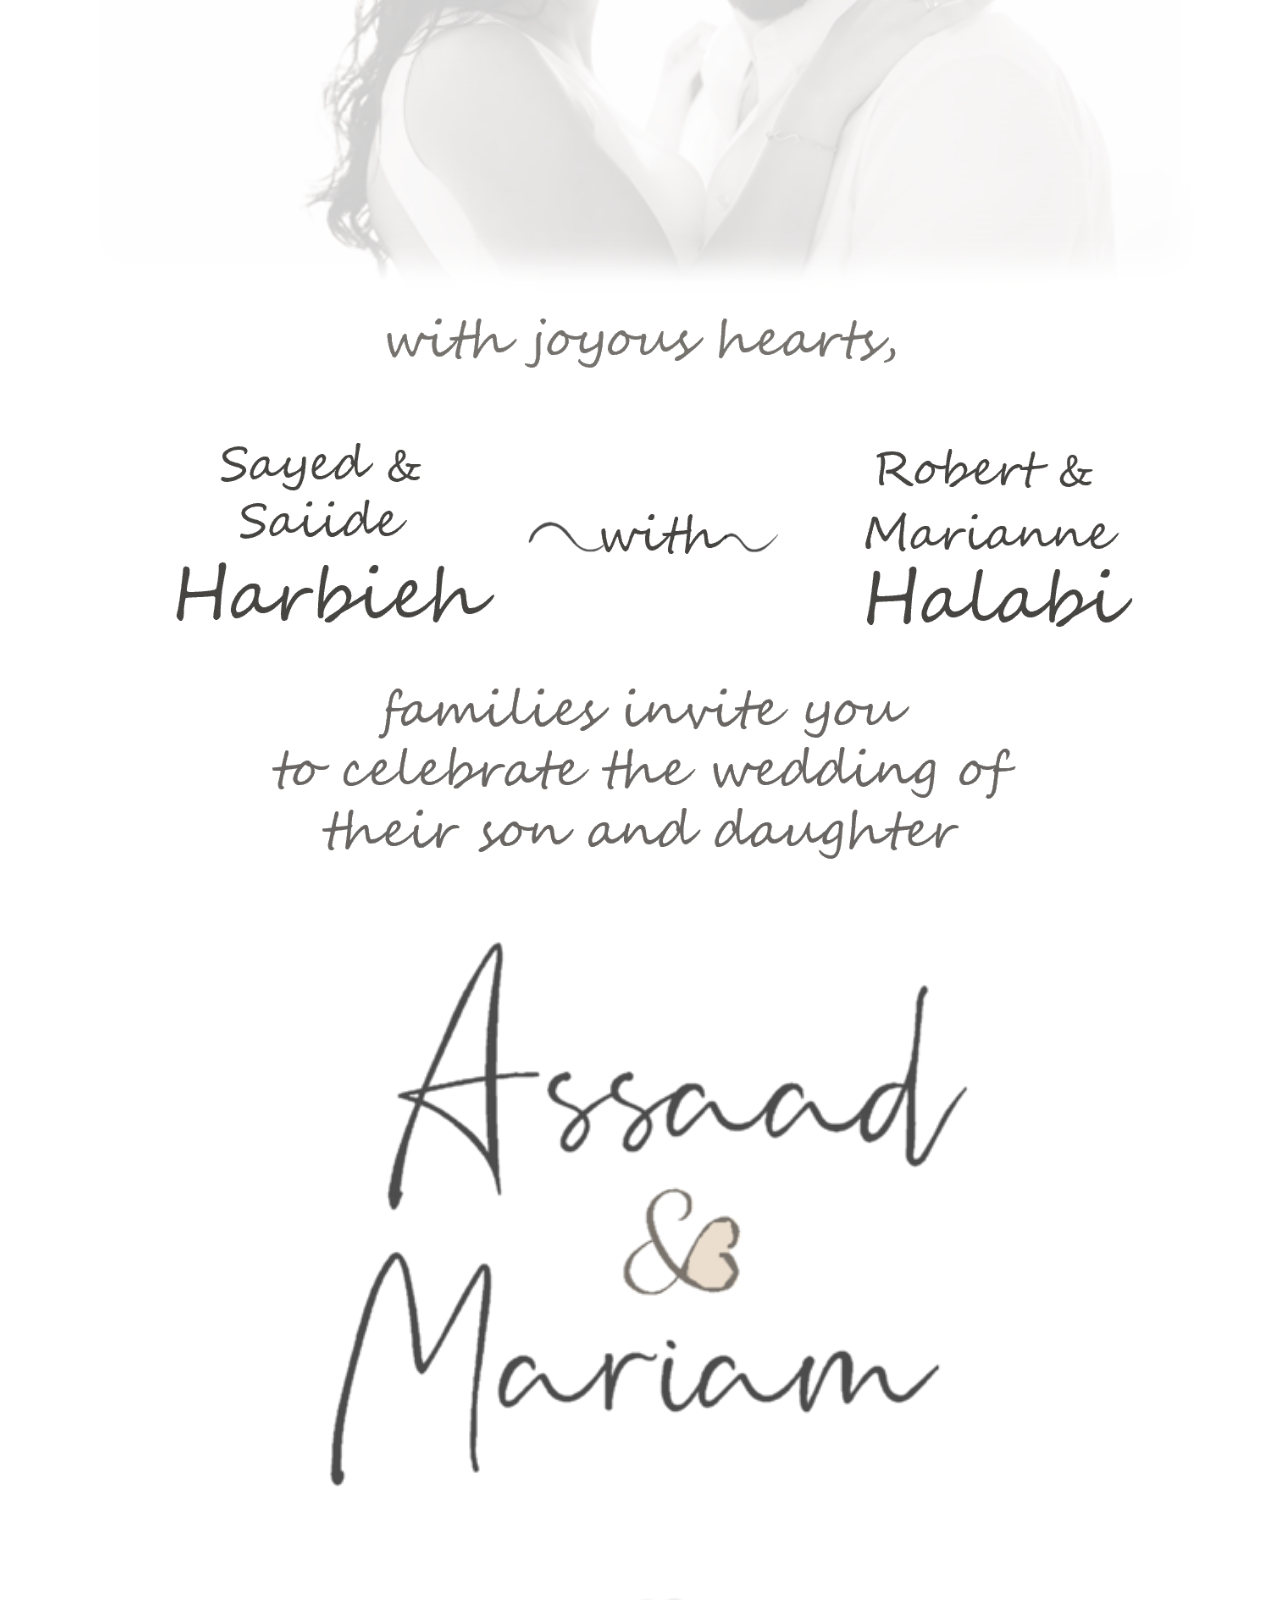
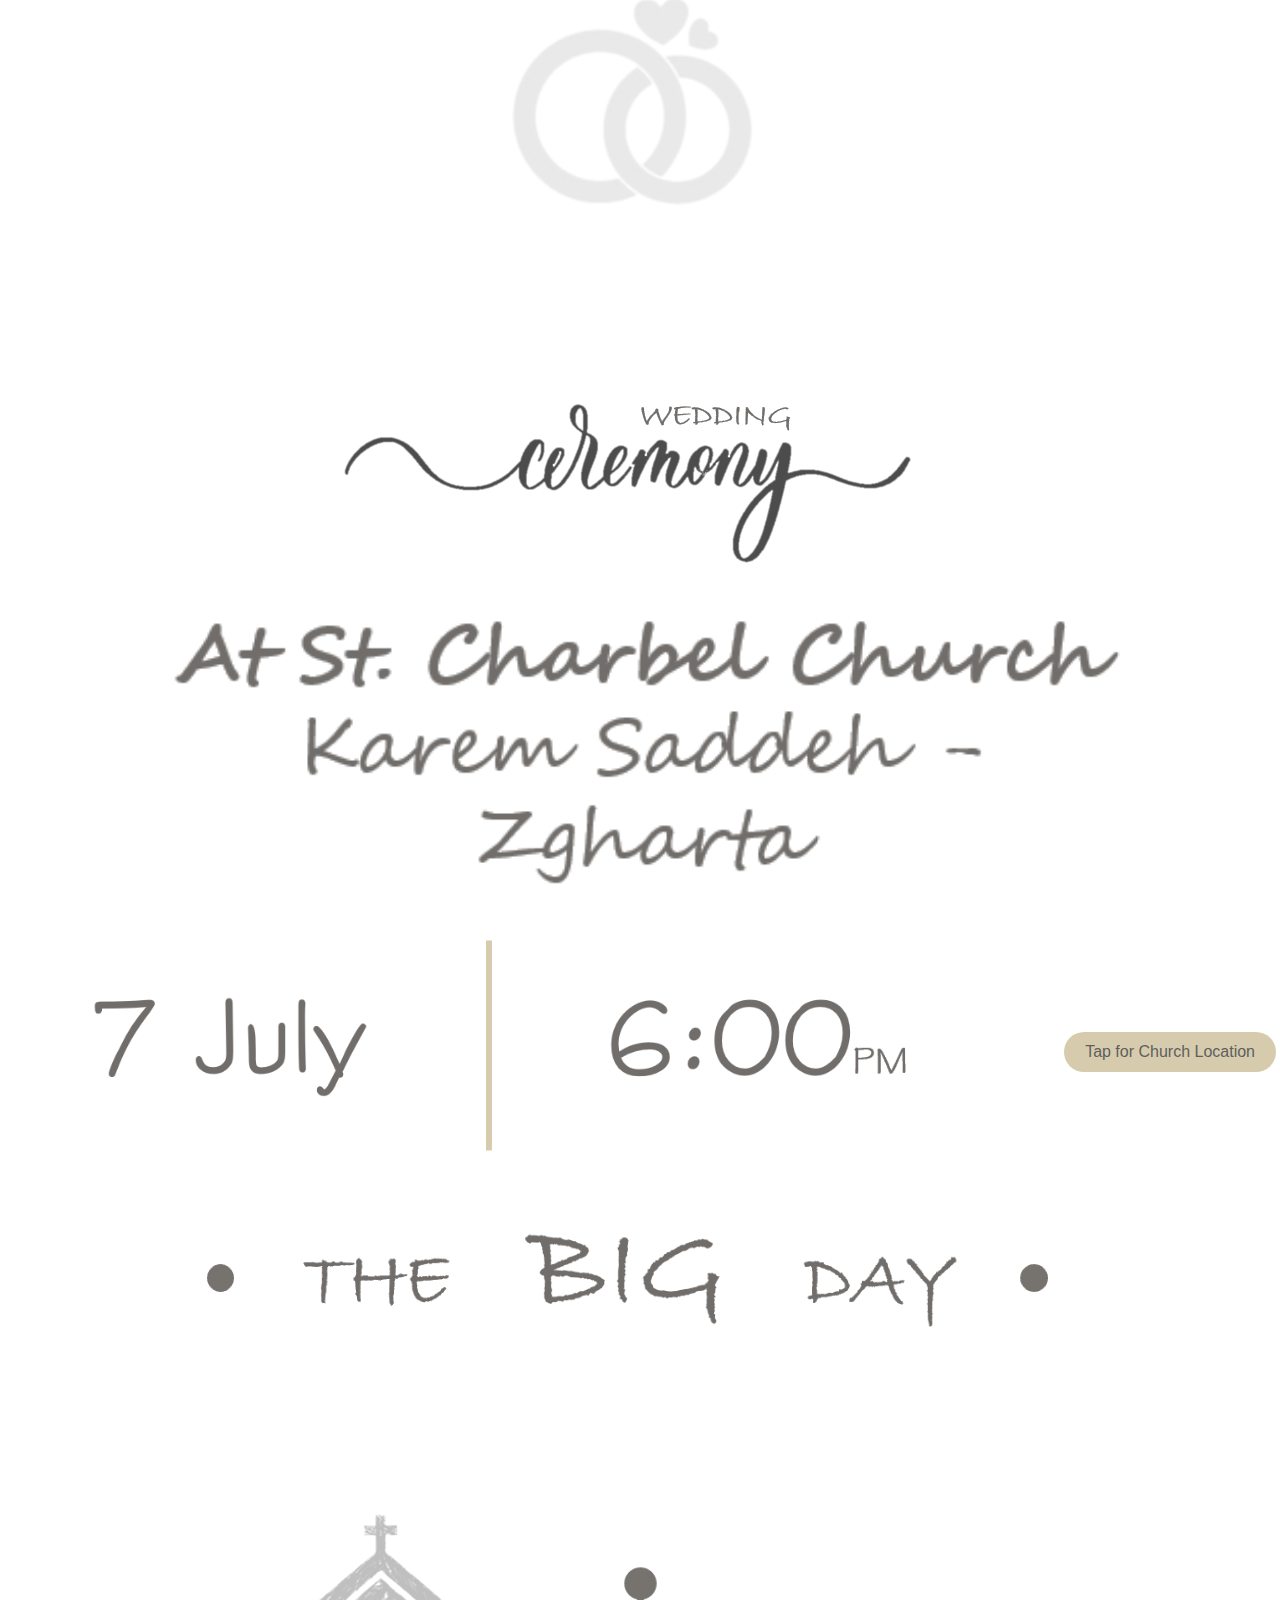
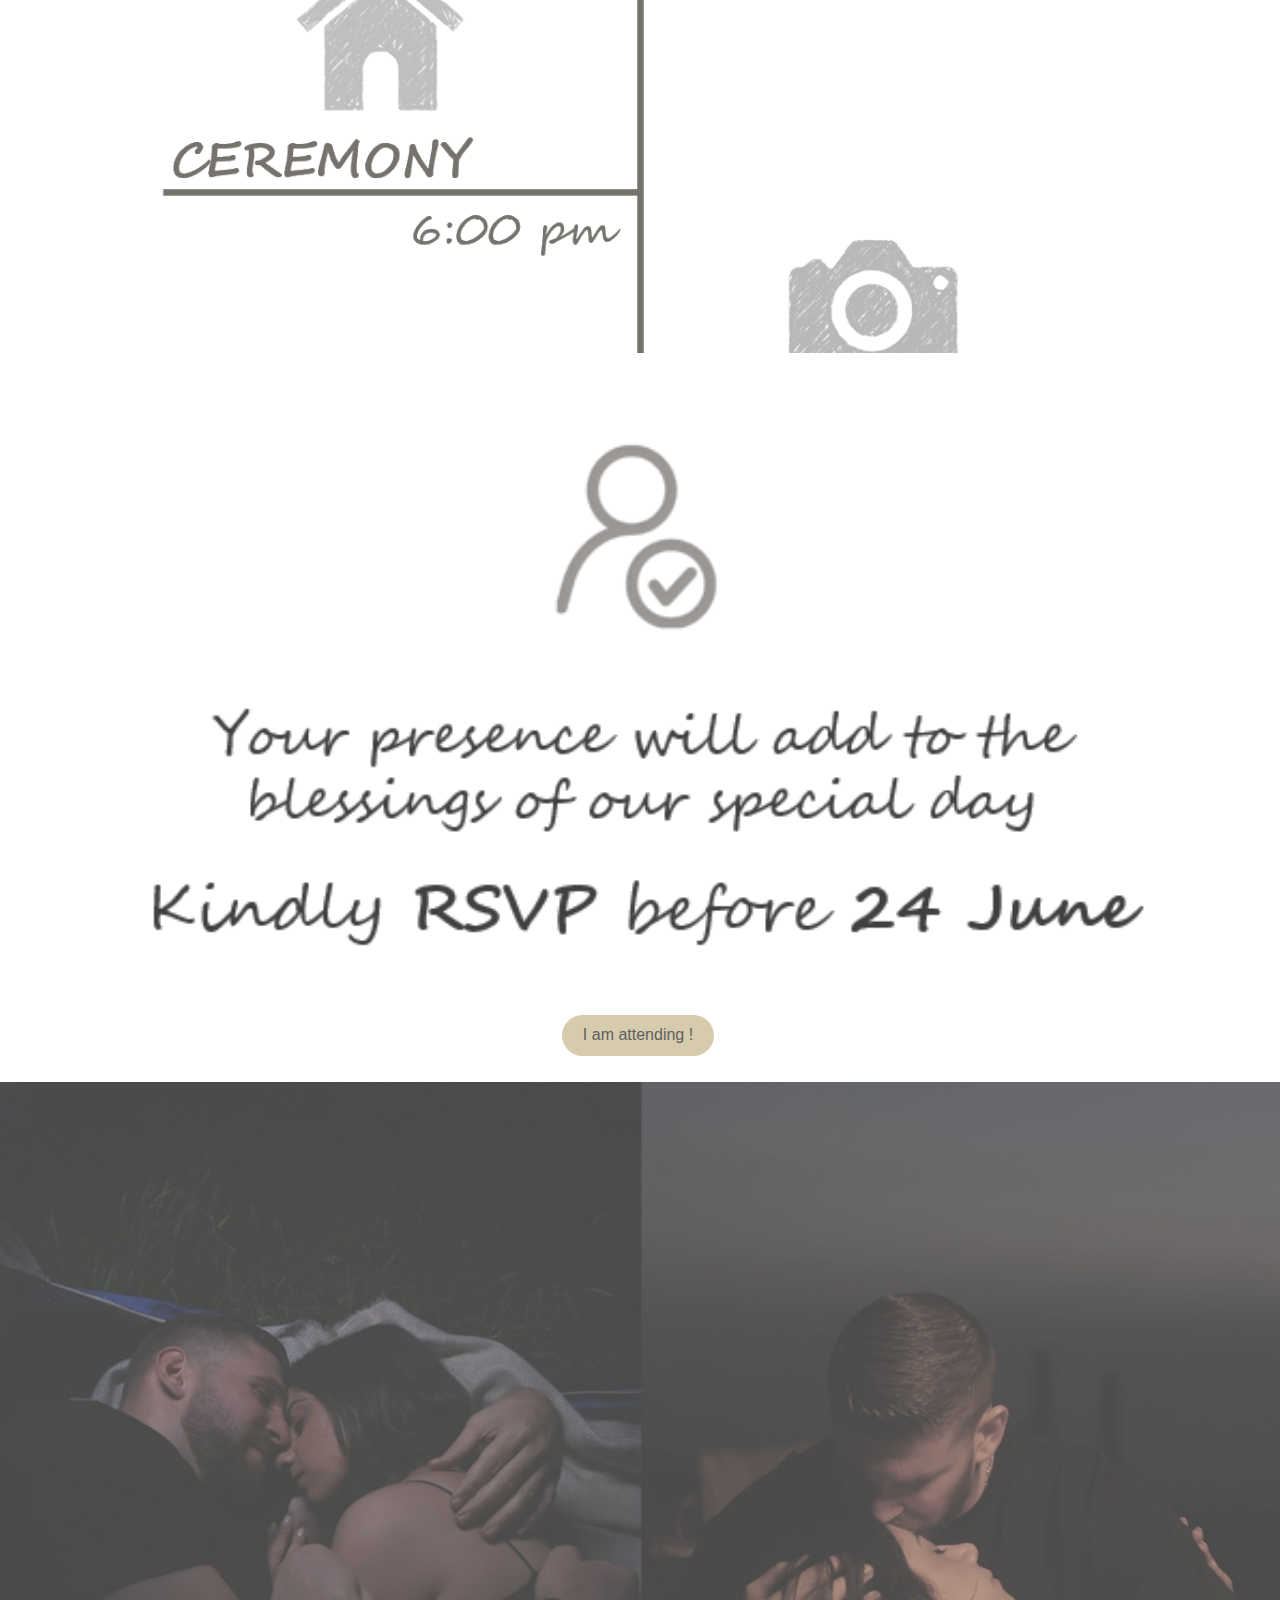
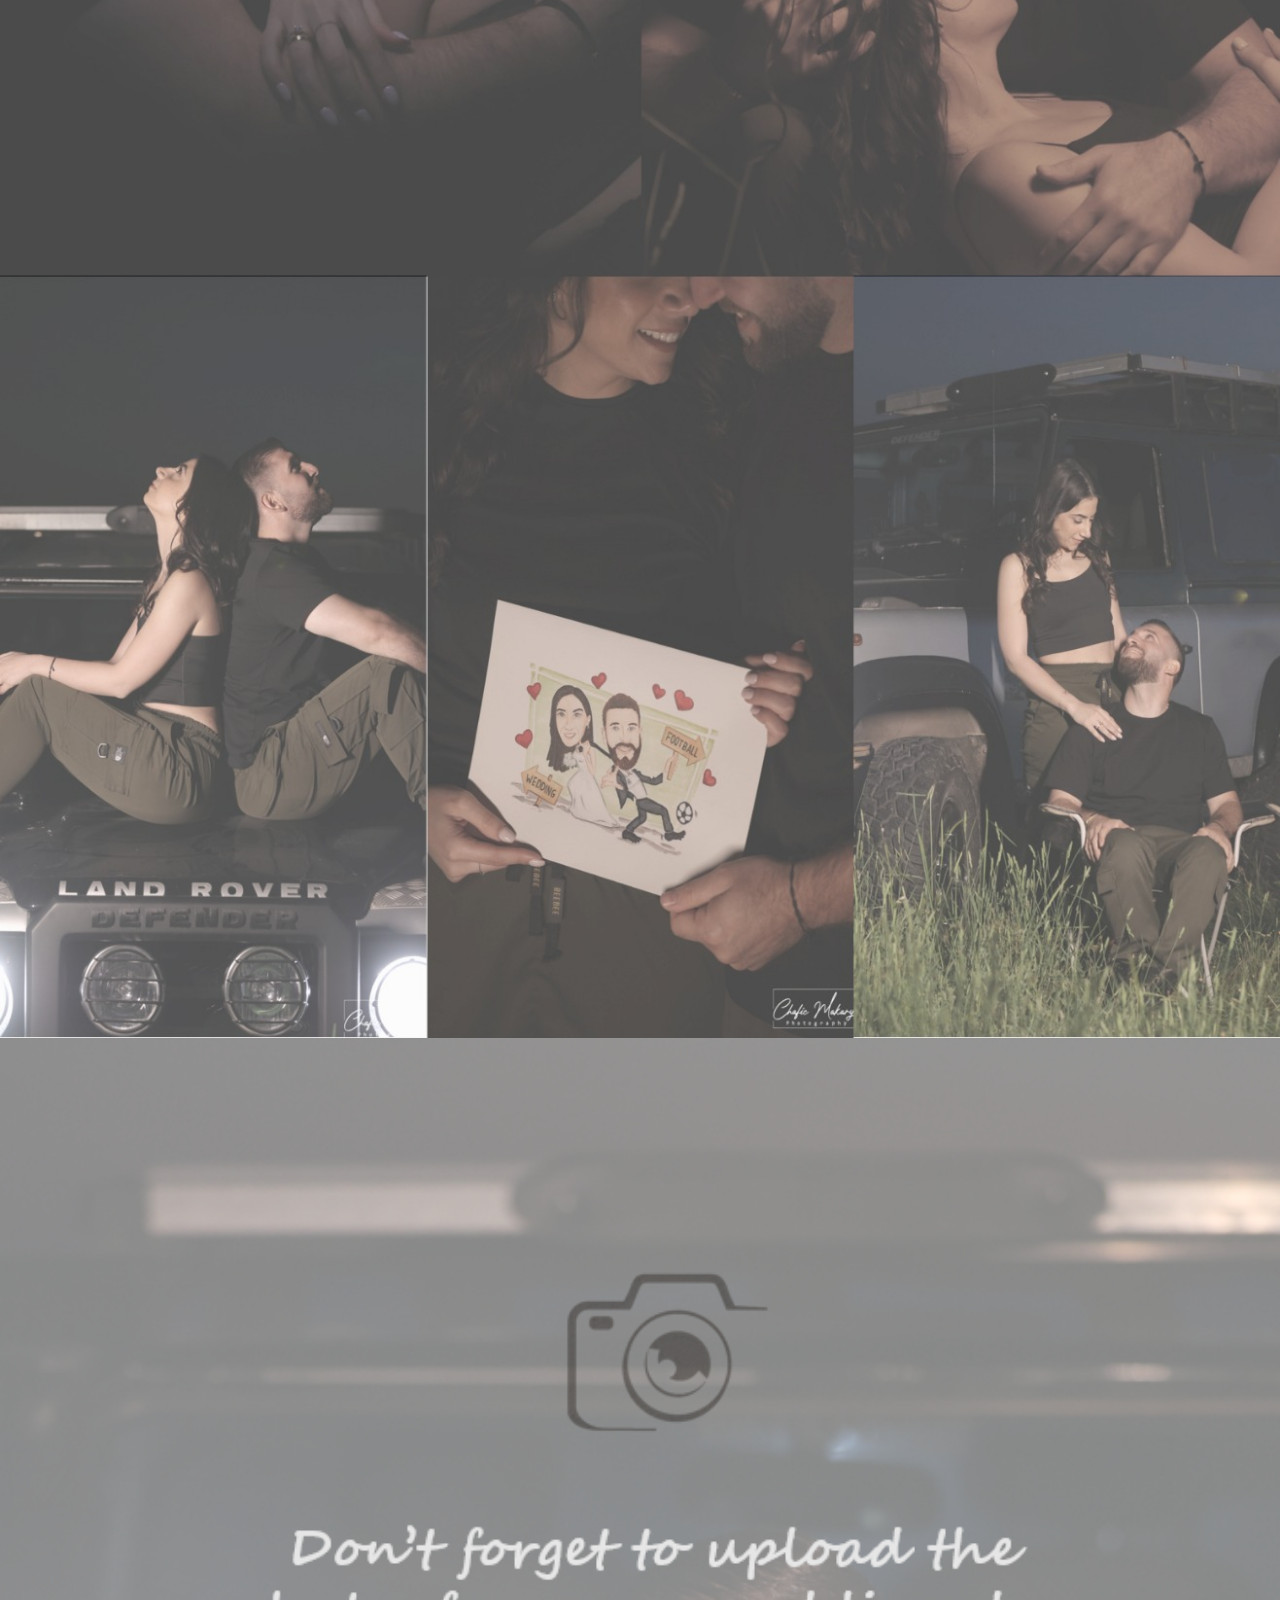
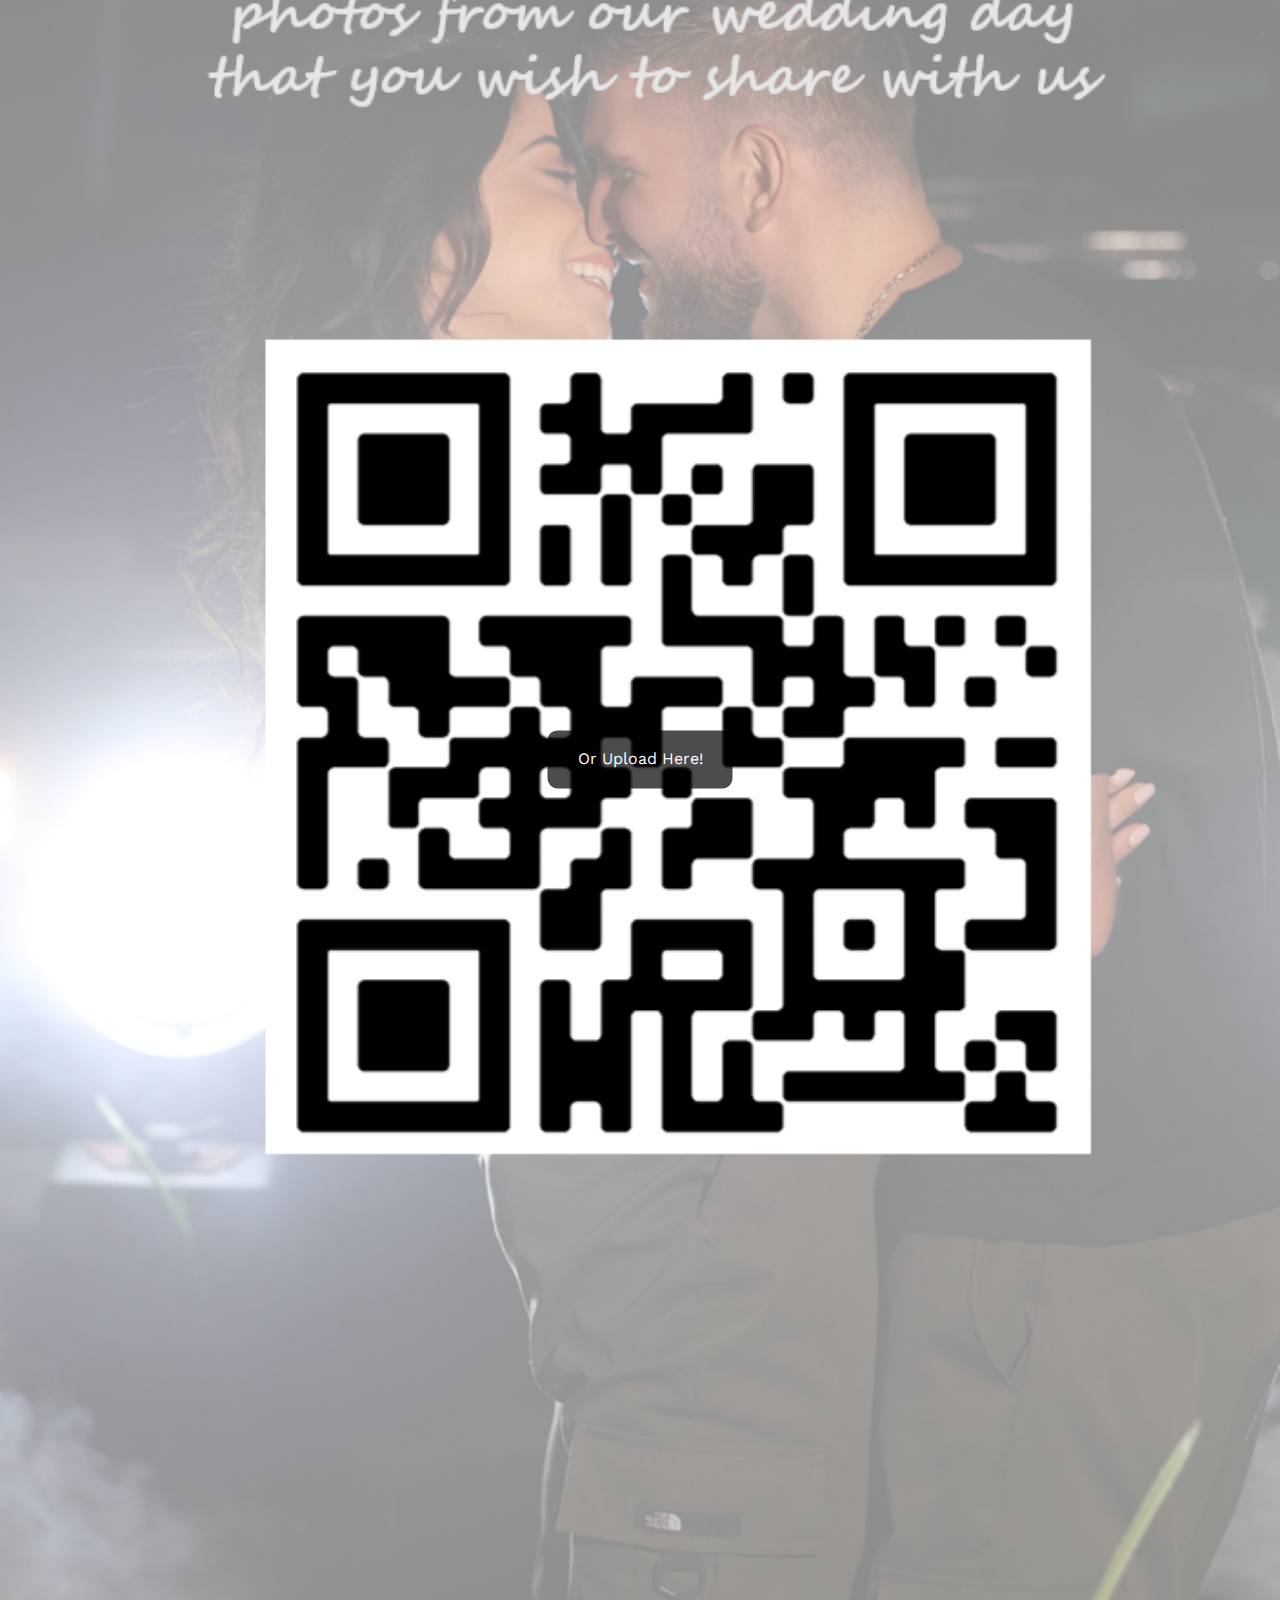
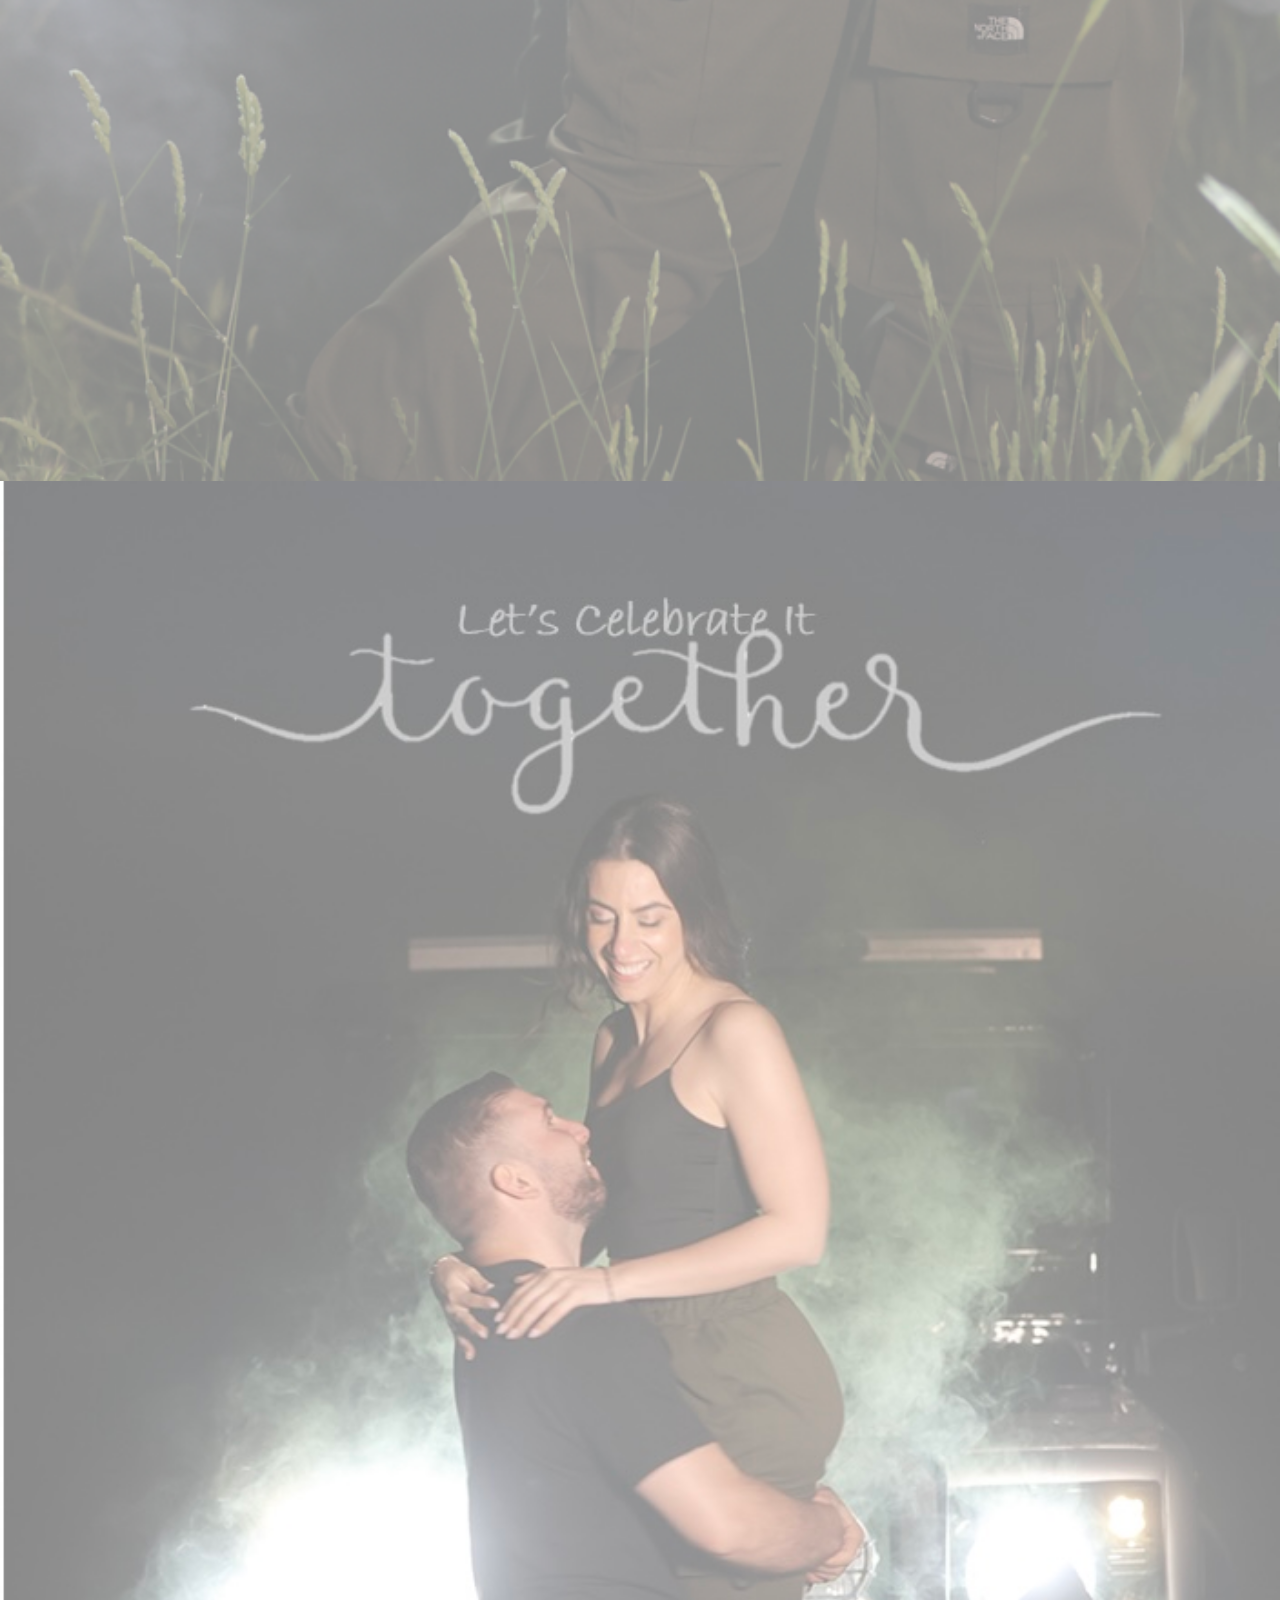
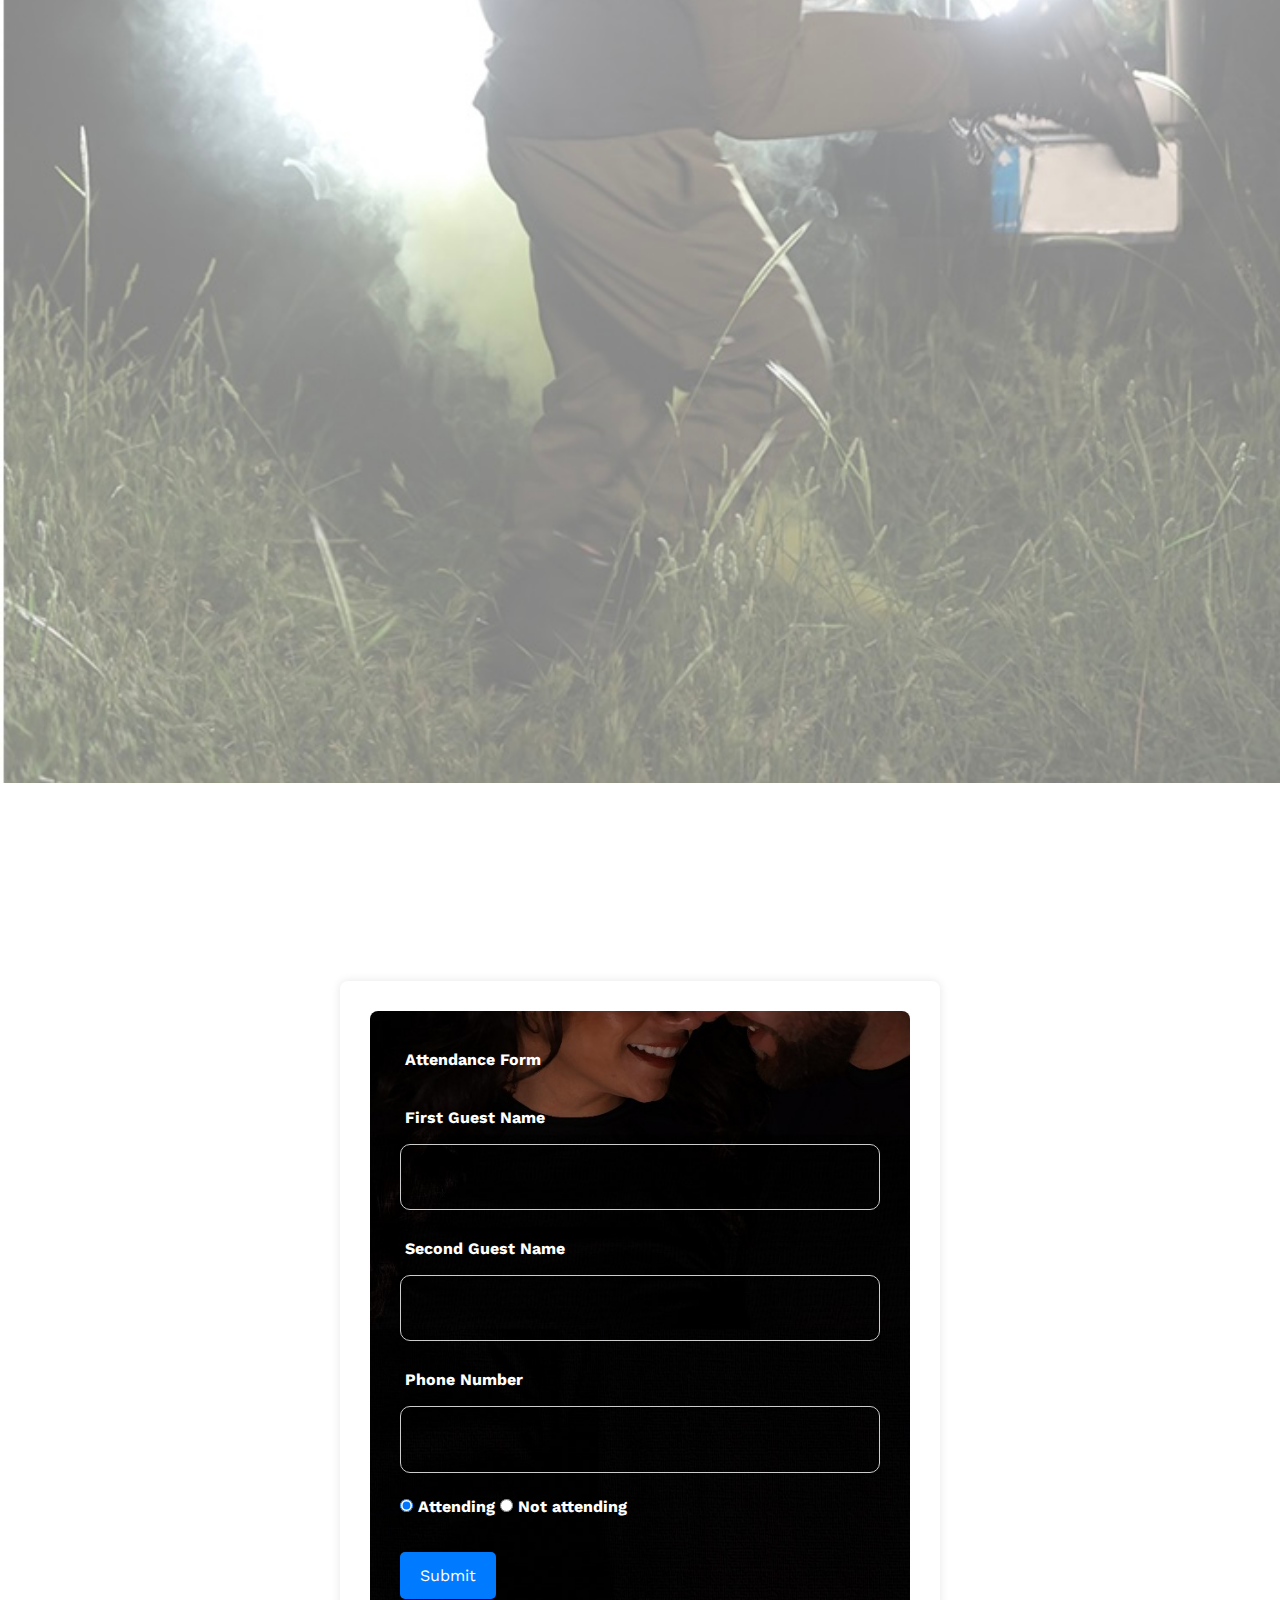
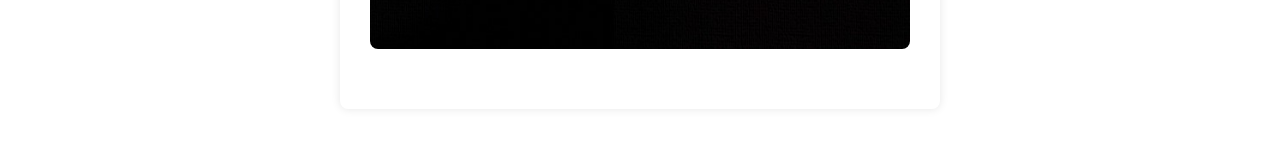
==== commit 2a4c1623: "Add files via upload" ====
--- a/index.html
+++ b/index.html
@@ -485,6 +485,7 @@
     <img src="images/testimage2.jpeg" style="max-width:100%; height: auto; display: block; margin: 0 auto;" width="100%">
     
     <img src="images/bibleverse.png" style="max-width:100%; height: auto; display: block; margin: 0 auto;" width="100%">
+    <img src="images/bcarte.png" style="max-width: 90%; height: auto; display: block; margin: 0 auto;" width="100%">
     <img src="images/carte.png" style="max-width: 90%; height: auto; display: block; margin: 0 auto;" width="100%">
     <img src="images/ring.png" style="max-width: 80%; height: auto; display: block; margin: 0 auto;" width="100%">
     
